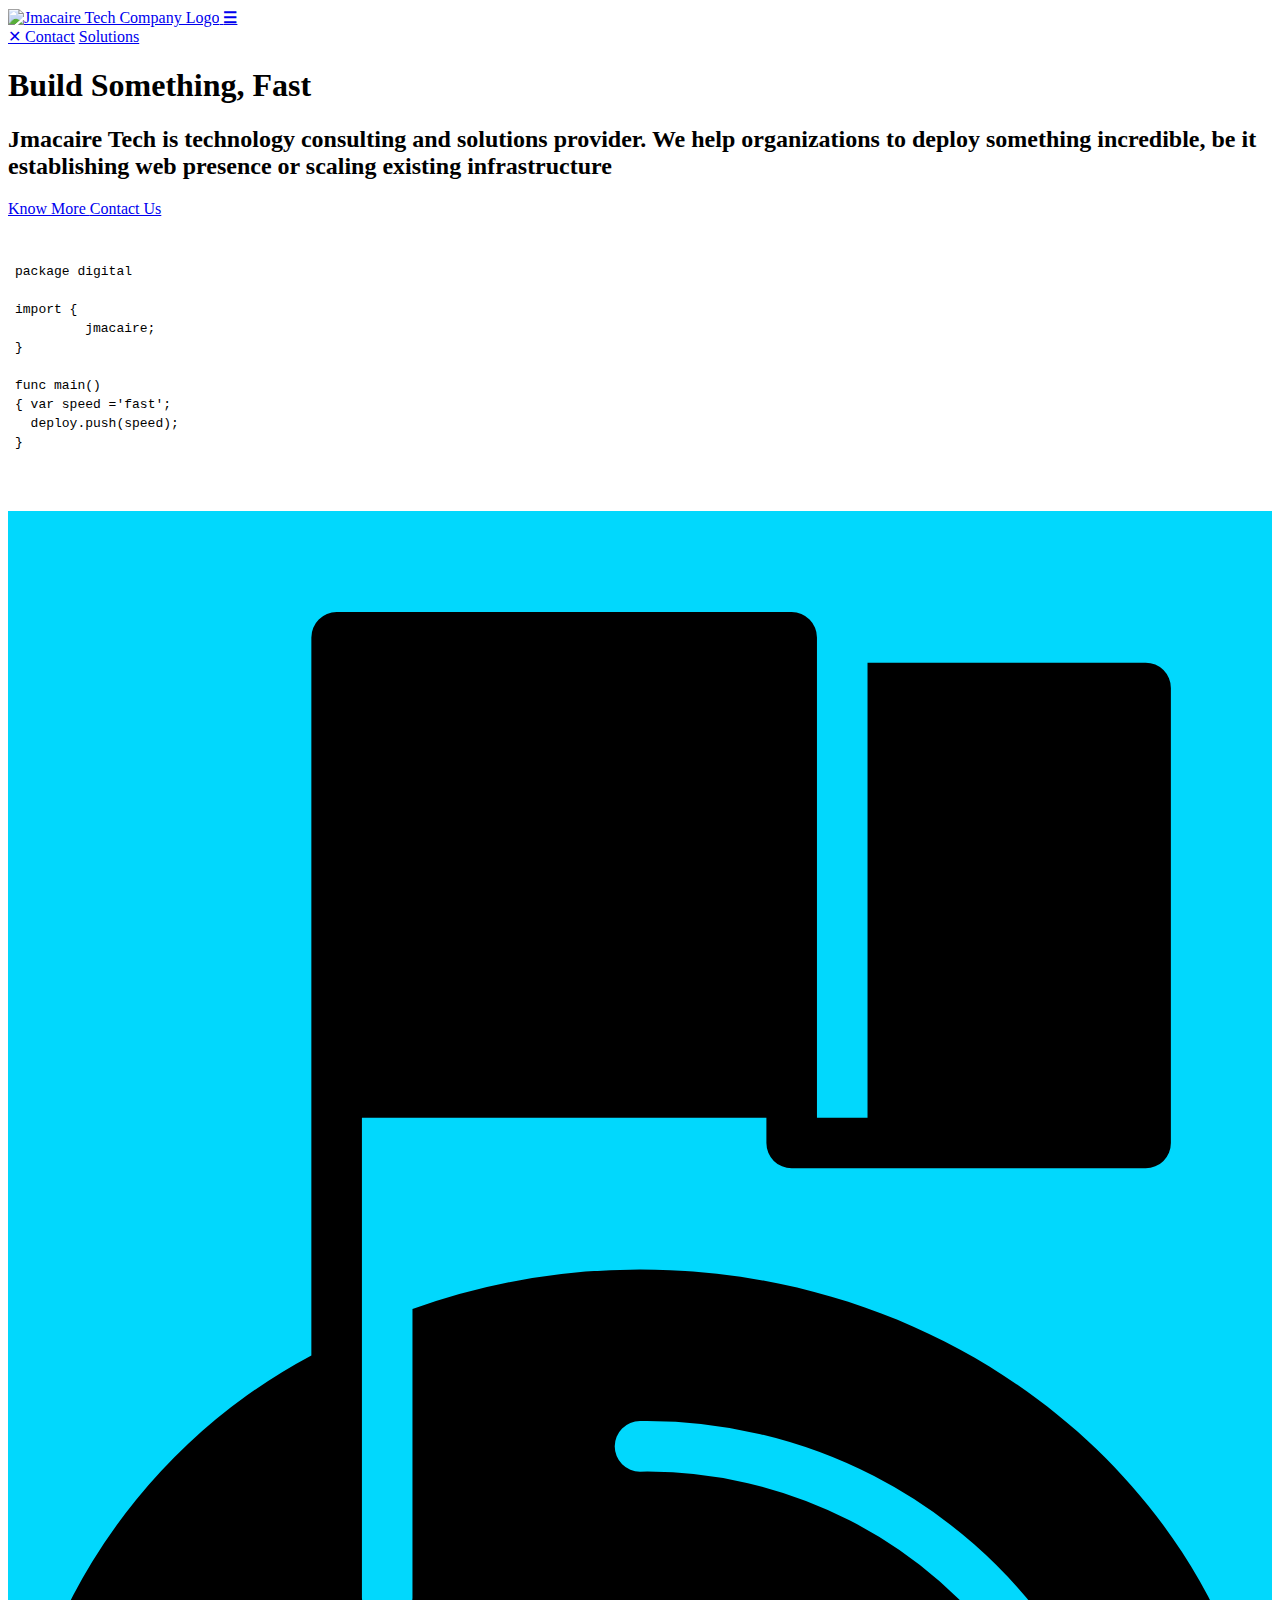
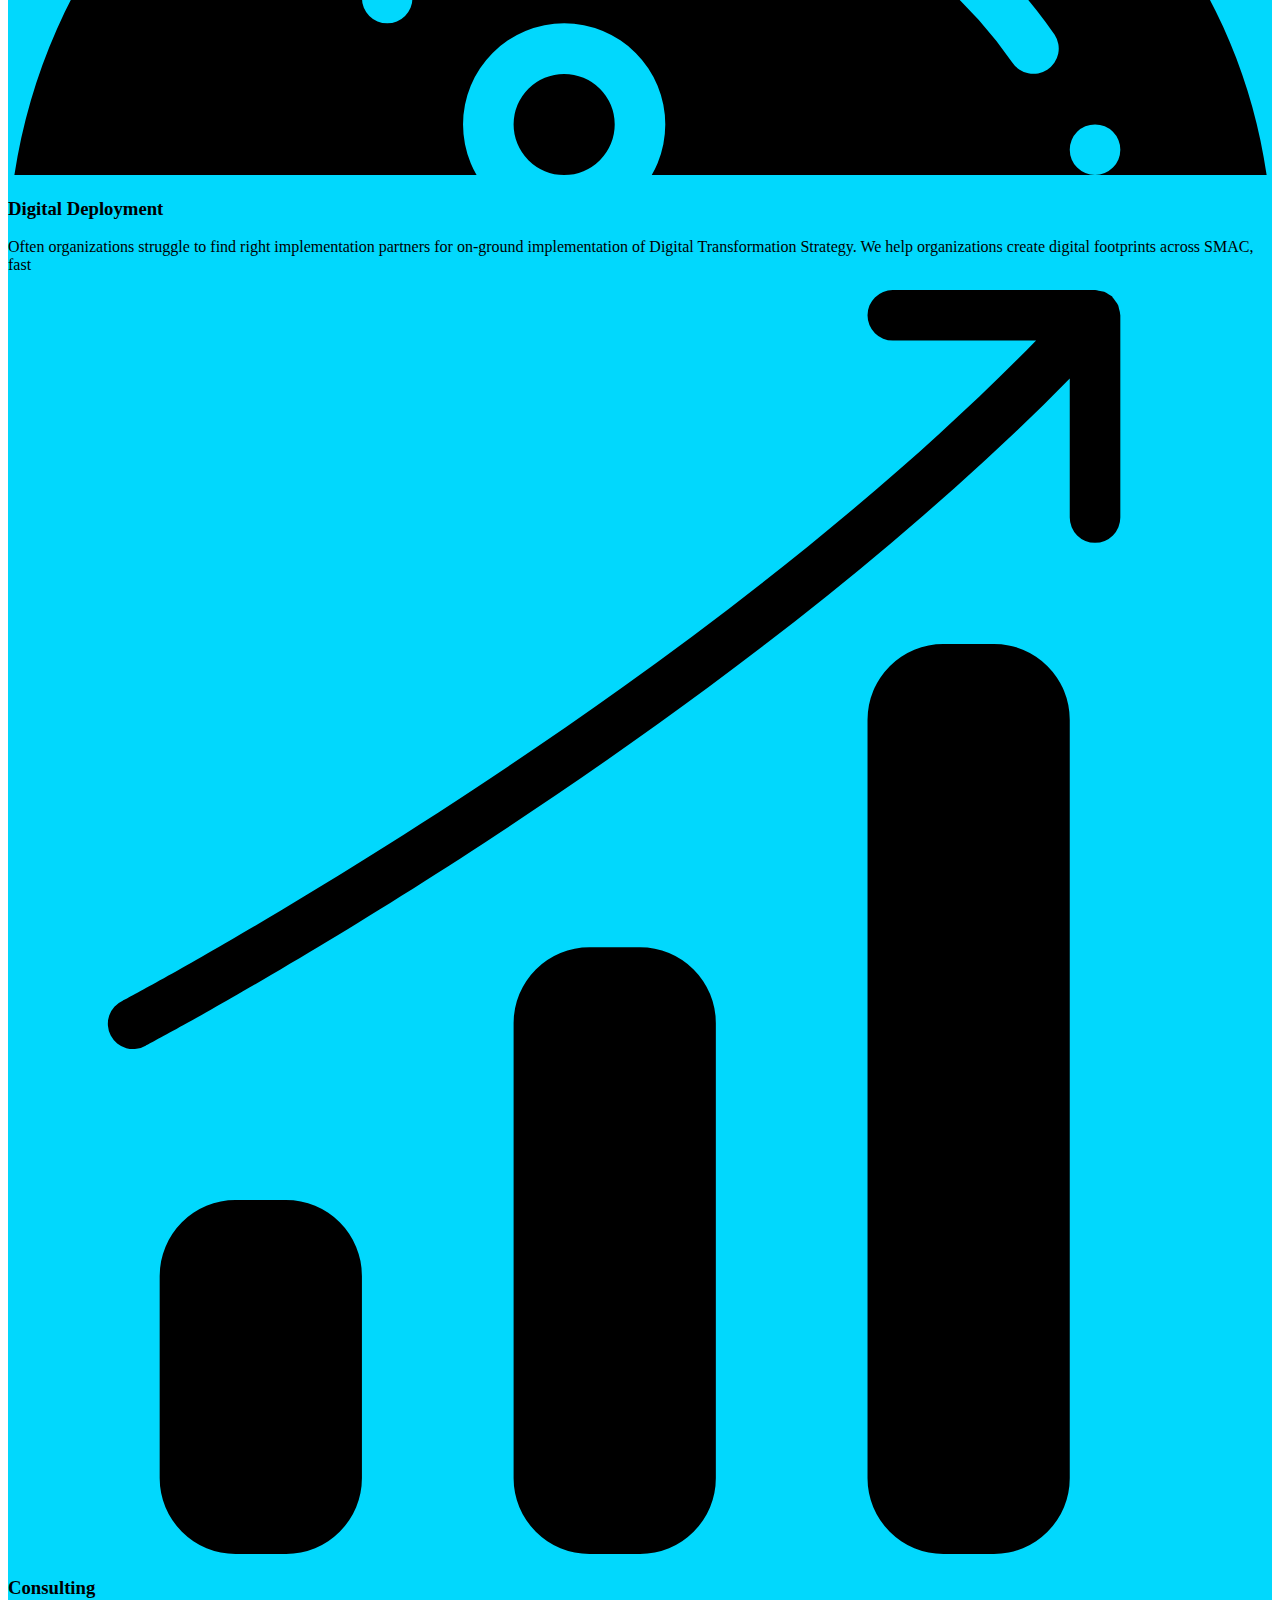
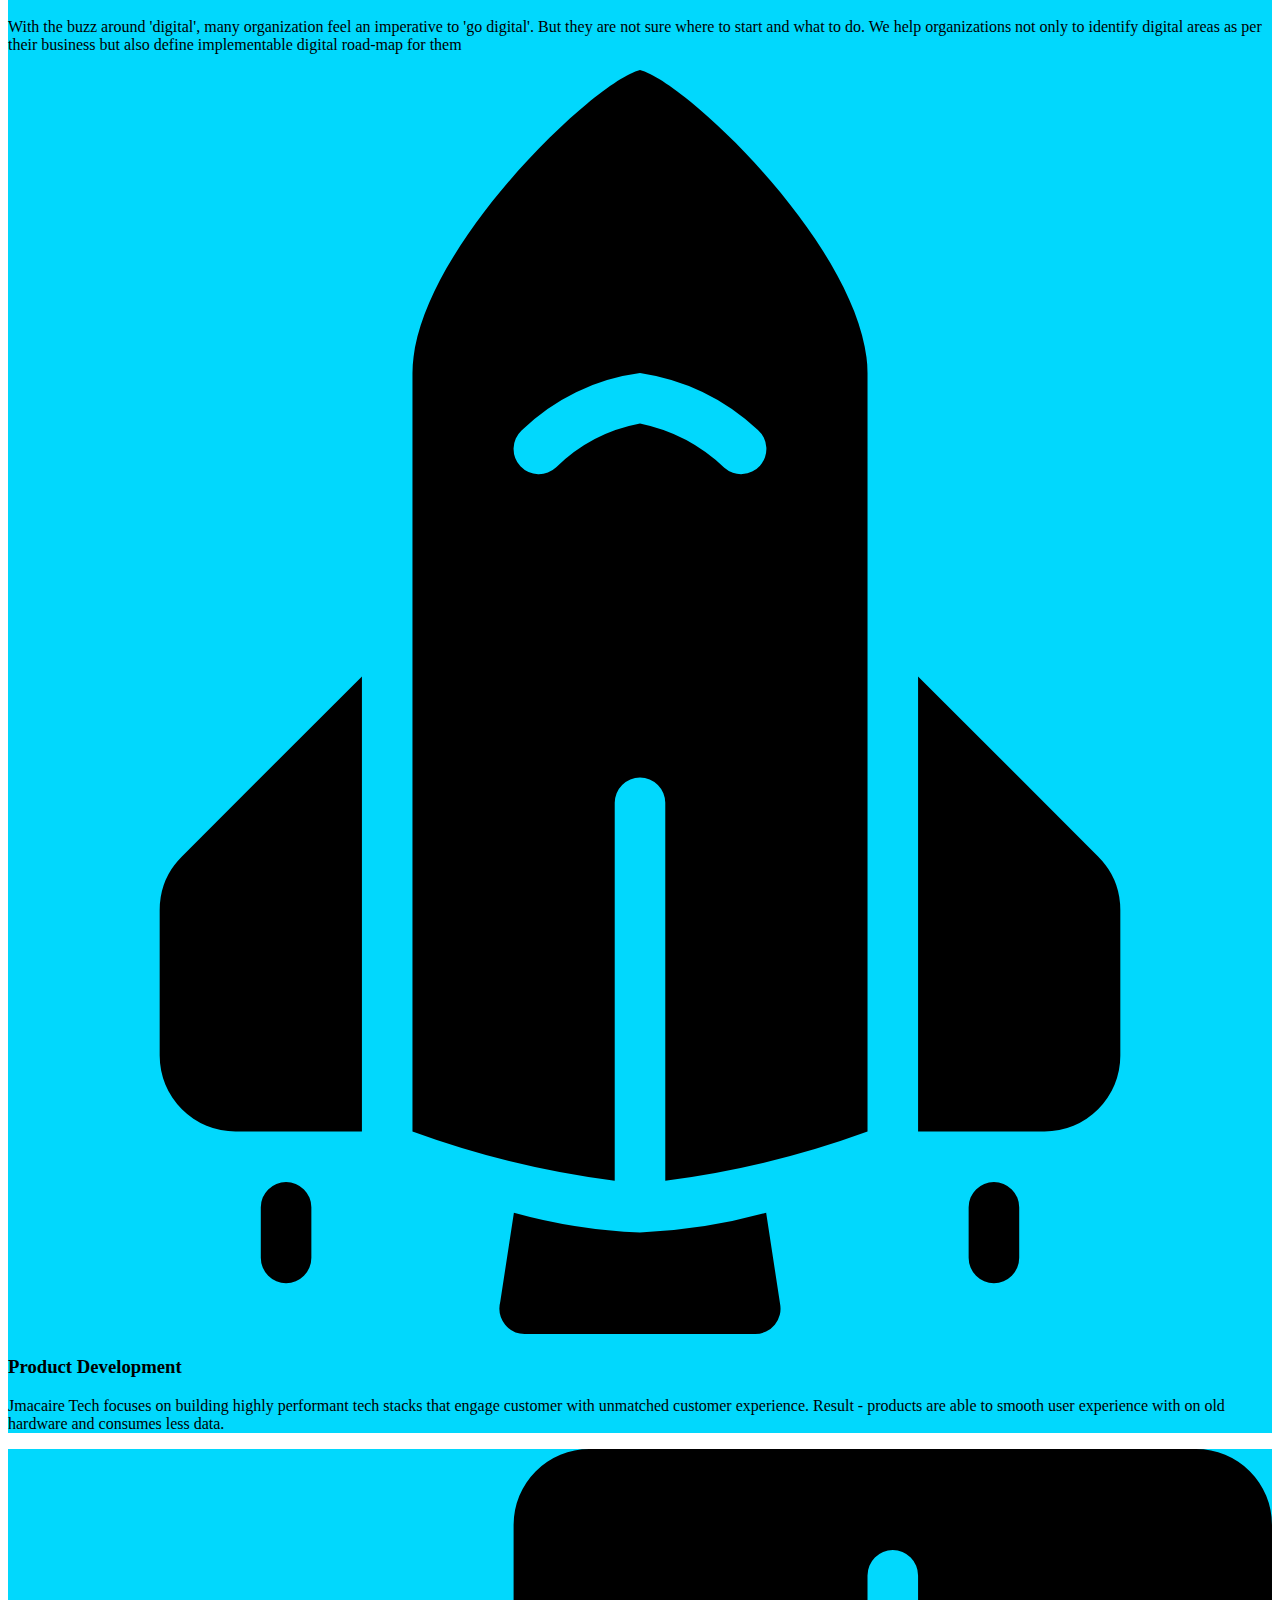
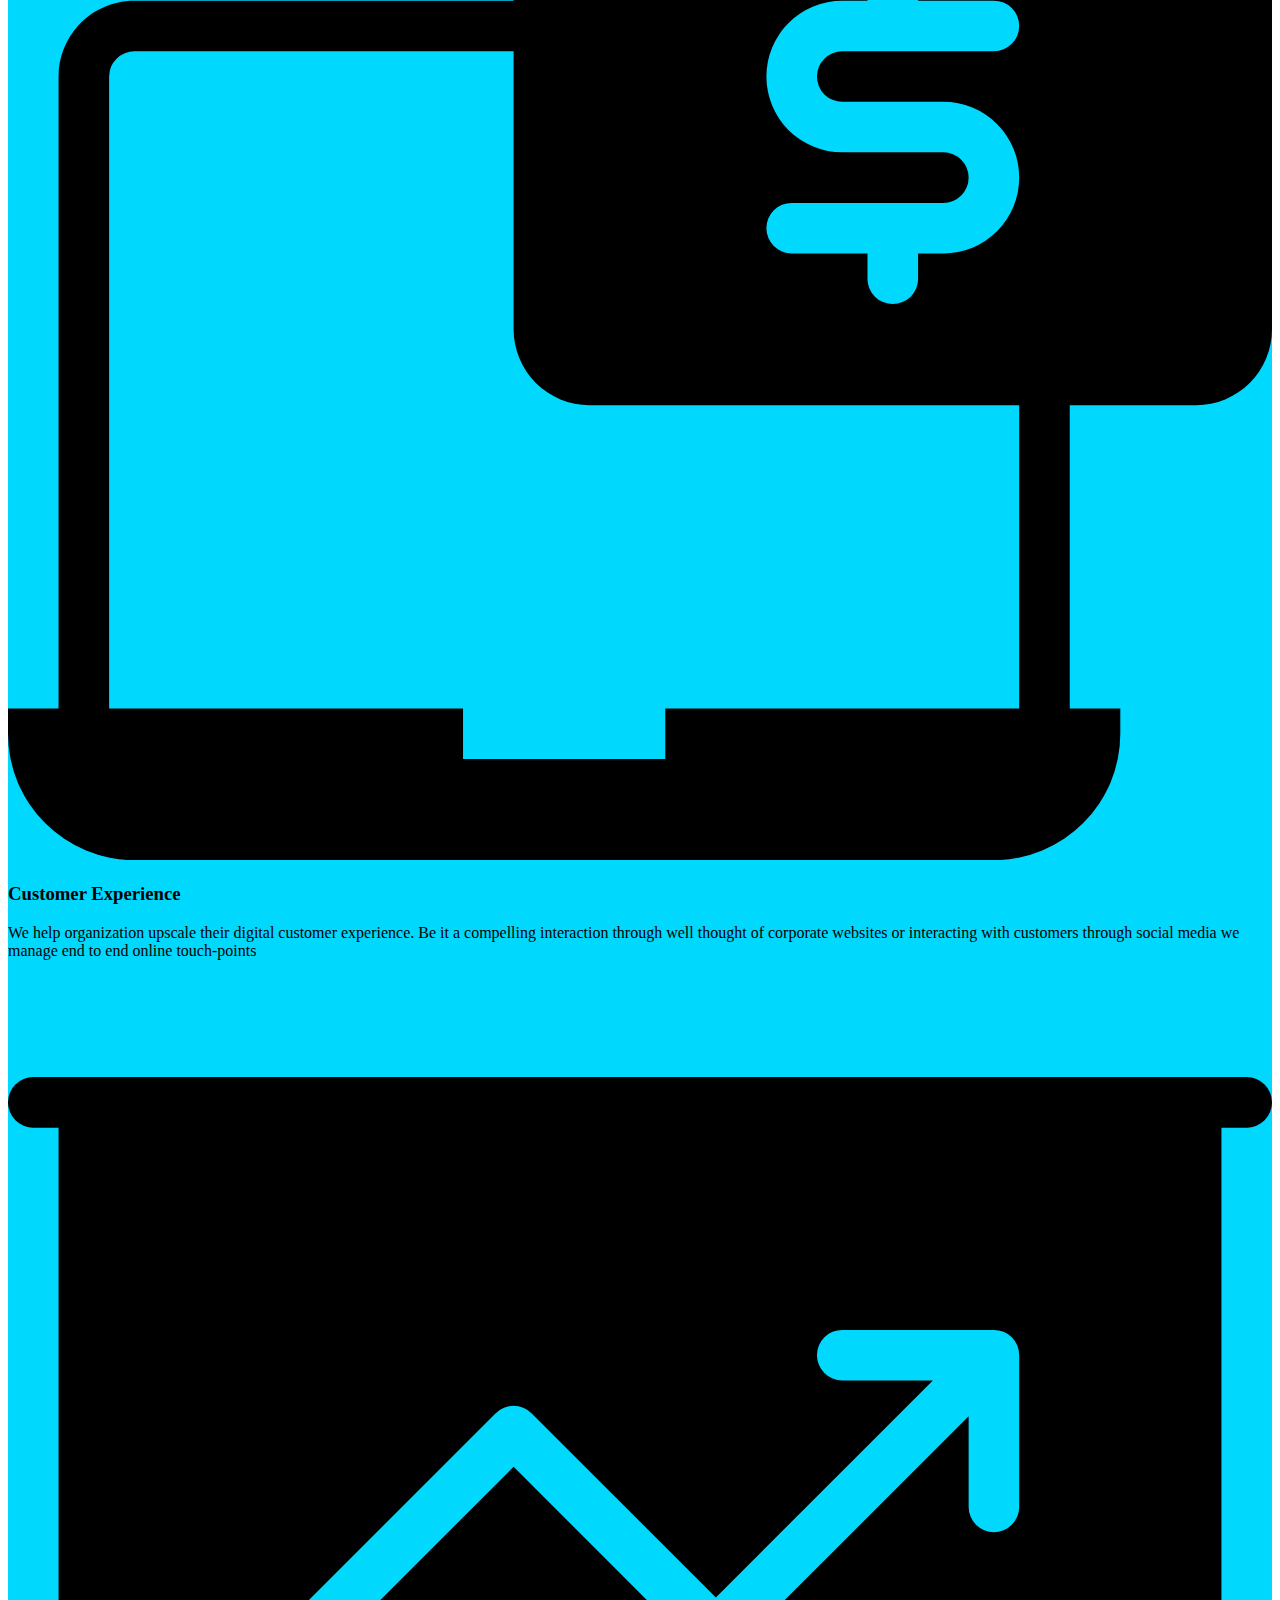
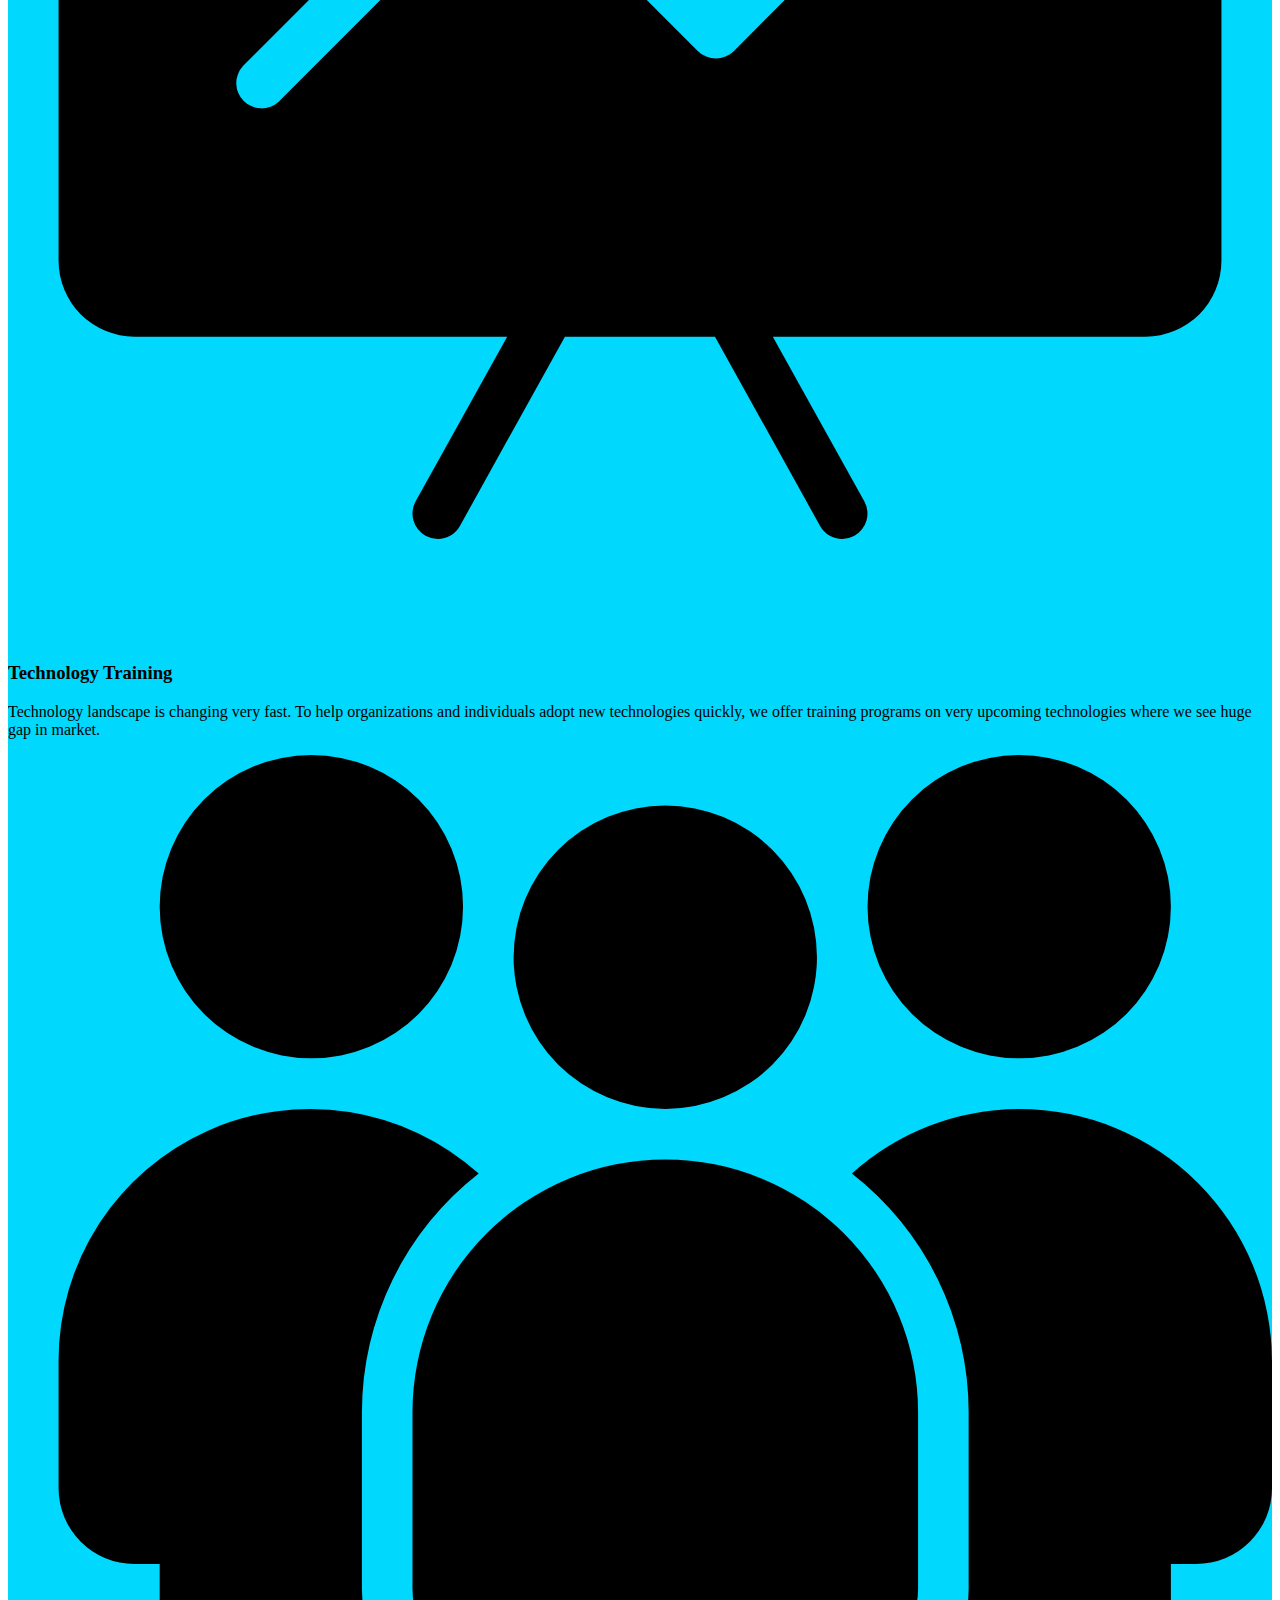
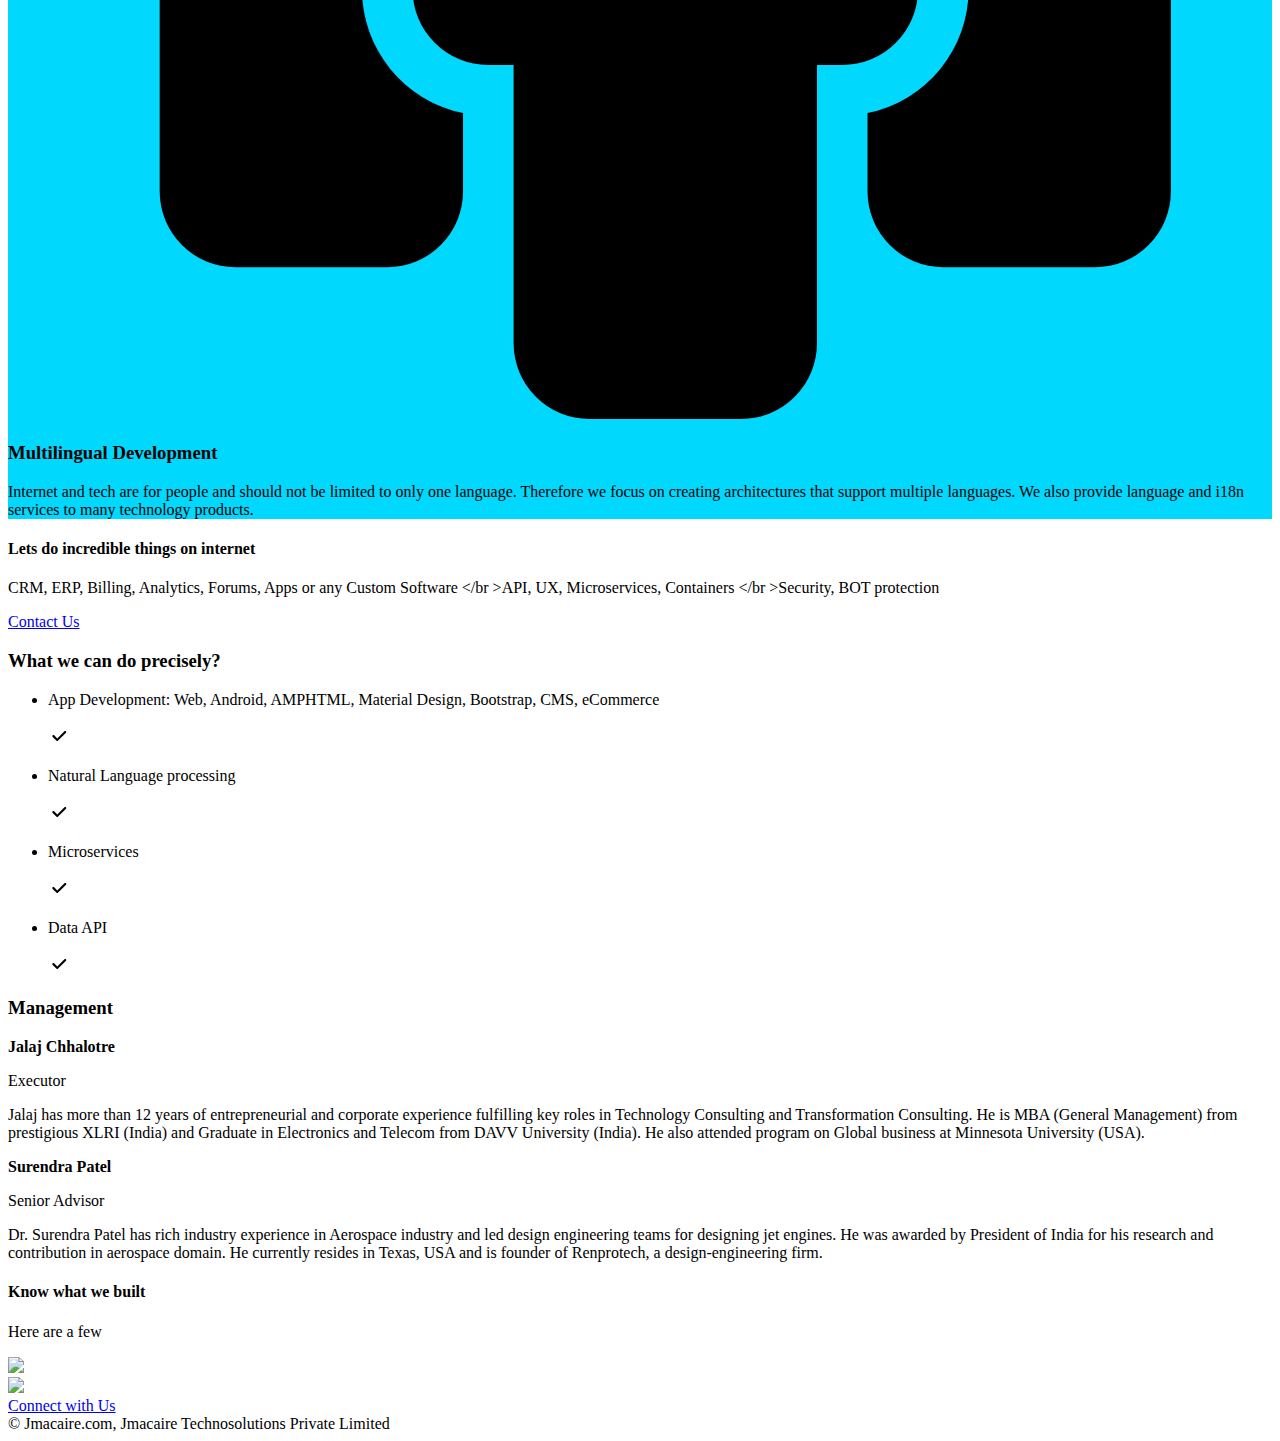
==== docs/index1.html @ 6c6c1d9e "v1" ====
<!DOCTYPE html>

<html lang="en">
    <head>
        <meta http-equiv="Content-Type" content="text/html; charset=UTF-8">
        <meta name="viewport" content="width=device-width,initial-scale=1,maximum-scale=1">
        <meta name="description" content="Jmacaire Tech - Digital Solutions Partner">
        <title>Jmacaire Tech - Digital Transformation Solutions Partner</title>
        <meta name="apple-mobile-web-app-capable" content="yes">
        <meta name="apple-mobile-web-app-status-bar-style" content="white">
        <meta name="mobile-web-app-capable" content="yes">
        <link rel="shortcut icon" href="/static/img/favicon.ico">
        <link rel="apple-touch-icon-precomposed" href="/static/img/180x180.png">
        <link rel="icon" href="/static/img/180x180.png">
        <link rel="image_src" type="image/png" href="/static/img/social.png">
        <meta property="og:title" content="Jmacaire Tech - Digital Transformation Solutions Partner">
        <meta property="og:url" content="https://jmacaire.com">
        <meta property="og:description" content="Jmacaire Tech - Digital Transformation Solutions Partner">
        <meta property="og:image" content="/static/img/social.png">
        <meta name="twitter:card" content="summary">
        <meta name="twitter:image" content="/static/img/twitter.png">
        <meta name="twitter:site" content="@jmacairetech">
        <meta name="twitter:title" content="JmacaireTech">
        <meta name="twitter:description" content="Jmacaire Tech - Digital Transformation Solutions Partner">
		
           
        <link rel="stylesheet" href="/static/css/lac.min.css">
        <style id="custom-color-1">
            .custom-color-1 {
                background-color: #01D8FD
            }

            .custom-color-72059419-72cc-18ec-3989-9a548dd4a76e .primary-color {
                color: #FFFFFF
            }

            .custom-color-72059419-72cc-18ec-3989-9a548dd4a76e .secondary-color {
                color: #000000
            }

            .custom-color-72059419-72cc-18ec-3989-9a548dd4a76e .accent-bg {
                background-color: #297AFB
            }

            .custom-color-72059419-72cc-18ec-3989-9a548dd4a76e .secondary-bg {
                background-color: #2898FB
            }

            .custom-color-72059419-72cc-18ec-3989-9a548dd4a76e .svg-fill {
                fill: #FFFFFF
            }
			code.hljs{margin-top:-30px;}
        </style>
    </head>
    <body>
		<div id="app">
			<div class="template-container">
				<div class="lightblue-accent background font-modern">
					<div class="bg">
						<div class="bg-image" style="background-image: url('/static/img/jmq-bg-sm.jpg');"></div>
						<!---->
					</div>
					<header class="header">
						<div class="container-lrg">
							<div class="flex col-12 spread">
								<a href="https://www.launchaco.com/" class="logo animate-hoverable logo">
									<img src="/static/img/jmacairelogo.png" alt="Jmacaire Tech Company Logo">
								</a>
								<a href="Jmacaire%20Tech#main-menu" id="menu" class="menu-toggle">
									<b class="nav-link mr0 secondary-color">☰</b>
								</a>
								<nav id="main-menu" role="navigation" class="main-menu">
									<a href="Jmacaire%20Tech#" id="main-menu-close" class="menu-close">
										<span class="bold">✕</span>
									</a>
									<a href="https://www.launchaco.com/Contact" class="nav-link secondary-color">Contact</a>
									<a href="http:/#feature-1" class="nav-link secondary-color">Solutions</a>
									<a href="Jmacaire%20Tech" class="nav-link secondary-color"></a>
								</nav>
							</div>
						</div>
					</header>
					<section class="section">
						<div class="container mb40">
							<div class="col-12 text-center">
								<h1 class="heading-lrg primary-color animate-hoverable">Build Something, Fast</h1>
								<h2 class="subheading secondary-color mt20 animate-hoverable">Jmacaire Tech is technology consulting and solutions provider.
	We help organizations to deploy something incredible, be it establishing web presence or scaling existing infrastructure</h2>
								<div class="mt40">
									<a href="http:/#" target="_blank" class="button mobile-text-center mt10 animate-hoverable mr10 mobile-text-center accent-bg primary-color">
										<span>Know More </span>
									</a>
									<a href="http:/#" target="_blank" class="button mobile-text-center mt10 animate-hoverable">
										<span>Contact Us </span>
									</a>
								</div>
							</div>
						</div>
						<div class="container mt75">
							<div class="col-12">
								<div class="codeblock">
									<pre>
										<code class="hljs">
											<table class="hljs-ln"><tbody><tr><td class="hljs-ln-numbers"><div class="hljs-ln-line hljs-ln-n" data-line-number="1"></div></td><td class="hljs-ln-code"><div class="hljs-ln-line"><span class="hljs-keyword">package</span> digital</div></td></tr><tr><td class="hljs-ln-numbers"><div class="hljs-ln-line hljs-ln-n" data-line-number="2"></div></td><td class="hljs-ln-code"><div class="hljs-ln-line"> </div></td></tr><tr><td class="hljs-ln-numbers"><div class="hljs-ln-line hljs-ln-n" data-line-number="3"></div></td><td class="hljs-ln-code"><div class="hljs-ln-line"><span class="hljs-keyword">import</span> { </div></td></tr><tr><td class="hljs-ln-numbers"><div class="hljs-ln-line hljs-ln-n" data-line-number="4"></div></td><td class="hljs-ln-code"><div class="hljs-ln-line">         jmacaire;</div></td></tr><tr><td class="hljs-ln-numbers"><div class="hljs-ln-line hljs-ln-n" data-line-number="5"></div></td><td class="hljs-ln-code"><div class="hljs-ln-line">}</div></td></tr><tr><td class="hljs-ln-numbers"><div class="hljs-ln-line hljs-ln-n" data-line-number="6"></div></td><td class="hljs-ln-code"><div class="hljs-ln-line"> </div></td></tr><tr><td class="hljs-ln-numbers"><div class="hljs-ln-line hljs-ln-n" data-line-number="7"></div></td><td class="hljs-ln-code"><div class="hljs-ln-line"><span class="hljs-function"><span class="hljs-keyword">func</span> <span class="hljs-title">main</span><span class="hljs-params">()</span></span></div></td></tr><tr><td class="hljs-ln-numbers"><div class="hljs-ln-line hljs-ln-n" data-line-number="8"></div></td><td class="hljs-ln-code"><div class="hljs-ln-line">{ <span class="hljs-keyword">var</span> speed =<span class="hljs-string">'fast'</span>;</div></td></tr><tr><td class="hljs-ln-numbers"><div class="hljs-ln-line hljs-ln-n" data-line-number="9"></div></td><td class="hljs-ln-code"><div class="hljs-ln-line">  deploy.push(speed);</div></td></tr><tr><td class="hljs-ln-numbers"><div class="hljs-ln-line hljs-ln-n" data-line-number="10"></div></td><td class="hljs-ln-code"><div class="hljs-ln-line">}</div></td></tr></tbody></table>
										</code>
									</pre>
								</div>
							</div>
						</div>
					</section>
				</div>
				<!---->
			</div>
			<div class="template-container">
				<section id="feature-1" class="section custom-color-1 font-modern" activepage="Landing" sitemeta="[object Object]">
					<div class="container-lrg flex">
						<div class="col-4">
							<i class="icon secondary-bg animate-hoverable">
								<svg class="svg-fill" xmlns="http://www.w3.org/2000/svg" viewBox="0 0 25 25">
									<path d="M12 24a1 1 0 1 1-1-1 1.001 1.001 0 0 1 1 1zm13 2.5v.5H0v-.5a11.326 11.326 0 0 1 6-9.798V2.5a.5.5 0 0 1 .5-.5h9a.5.5 0 0 1 .5.5V12h1V3h5.5a.5.5 0 0 1 .5.5v9a.5.5 0 0 1-.5.5h-7a.5.5 0 0 1-.5-.5V12H7v9.5a.5.5 0 0 0 1 0v-5.717A13.37 13.37 0 0 1 12.5 15C19.393 15 25 20.159 25 26.5zM13 24a2 2 0 1 0-2 2 2 2 0 0 0 2-2zm7.701-1.773A9.8 9.8 0 0 0 12.5 18a.5.5 0 0 0 0 1 8.79 8.79 0 0 1 7.363 3.773.5.5 0 0 0 .838-.547zM22 24.5a.5.5 0 1 0-.5.5.5.5 0 0 0 .5-.5z"></path>
								</svg>
							</i>
							<h3 class="bold primary-color animate-hoverable">Digital Deployment</h3>
							<p class="paragraph secondary-color animate-hoverable">Often organizations struggle to find right implementation partners for on-ground implementation of Digital Transformation Strategy. We help organizations create digital footprints across SMAC, fast </p>
						</div>
						<div class="col-4">
							<i class="icon secondary-bg animate-hoverable">
								<svg class="svg-fill" xmlns="http://www.w3.org/2000/svg" viewBox="0 0 25 25">
									<path d="M7 19.5v4A1.5 1.5 0 0 1 5.5 25h-1A1.5 1.5 0 0 1 3 23.5v-4A1.5 1.5 0 0 1 4.5 18h1A1.5 1.5 0 0 1 7 19.5zm5.5-6.5h-1a1.5 1.5 0 0 0-1.5 1.5v9a1.5 1.5 0 0 0 1.5 1.5h1a1.5 1.5 0 0 0 1.5-1.5v-9a1.5 1.5 0 0 0-1.5-1.5zm7-6h-1A1.5 1.5 0 0 0 17 8.5v15a1.5 1.5 0 0 0 1.5 1.5h1a1.5 1.5 0 0 0 1.5-1.5v-15A1.5 1.5 0 0 0 19.5 7zM21.998.49a.499.499 0 0 0-.024-.12.512.512 0 0 0-.017-.07.507.507 0 0 0-.049-.073.492.492 0 0 0-.063-.086L21.84.13a.485.485 0 0 0-.066-.04.473.473 0 0 0-.092-.055.478.478 0 0 0-.11-.022A.468.468 0 0 0 21.5 0h-4a.5.5 0 0 0 0 1h2.834C13.291 8.21 2.38 13.998 2.268 14.058a.5.5 0 1 0 .464.884C2.848 14.882 13.838 9.052 21 1.75V4.5a.5.5 0 0 0 1 0v-4z"></path>
								</svg>
							</i>
							<h3 class="bold primary-color animate-hoverable">Consulting</h3>
							<p class="paragraph secondary-color animate-hoverable">With the buzz around 'digital', many organization feel an imperative to 'go digital'. But they are not sure where to start and what to do. We help organizations not only to identify digital areas as per their business but also define implementable digital road-map for them</p>
						</div>
						<div class="col-4">
							<i class="icon secondary-bg animate-hoverable">
								<svg class="svg-fill" xmlns="http://www.w3.org/2000/svg" viewBox="0 0 25 25">
									<path d="M20 22.494v1a.5.5 0 0 1-1 0v-1a.5.5 0 1 1 1 0zm-14.5-.5a.5.5 0 0 0-.5.5v1a.5.5 0 0 0 1 0v-1a.5.5 0 0 0-.5-.5zm7 1a10.924 10.924 0 0 1-2.494-.391l-.27 1.76a.528.528 0 0 0 .097.454.498.498 0 0 0 .387.183h4.56a.5.5 0 0 0 .49-.598l-.275-1.8a10.928 10.928 0 0 1-2.495.392zm9.06-7.44L18 11.995v9h2.5a1.5 1.5 0 0 0 1.5-1.5v-2.879a1.5 1.5 0 0 0-.44-1.06zM17 5.995v15a18.472 18.472 0 0 1-4 .974v-7.474a.5.5 0 0 0-1 0v7.474a18.47 18.47 0 0 1-4-.974v-15C8 3.67 11.553.244 12.5 0c.947.244 4.5 3.67 4.5 5.994zm-2.168 1.127A4.374 4.374 0 0 0 12.5 5.994a4.113 4.113 0 0 0-2.343 1.136.5.5 0 0 0 .686.729 3.213 3.213 0 0 1 1.657-.865 3.417 3.417 0 0 1 1.668.874.5.5 0 0 0 .664-.748zM3 16.614v2.88a1.5 1.5 0 0 0 1.5 1.5H7v-9l-3.56 3.56a1.5 1.5 0 0 0-.44 1.06z"></path>
								</svg>
							</i>
							<h3 class="bold primary-color animate-hoverable">Product Development</h3>
							<p class="paragraph secondary-color animate-hoverable">Jmacaire Tech focuses on building highly performant tech stacks that engage customer with unmatched customer experience. Result - products are able to smooth user experience with on old hardware and consumes less data.</p>
						</div>
					</div>
					<!---->
				</section>
				<!---->
			</div>
			<div class="template-container">
				<section id="feature-2" class="section custom-color-1 font-modern" activepage="Landing" sitemeta="[object Object]">
					<div class="container-lrg flex">
						<div class="col-4">
							<i class="icon secondary-bg animate-hoverable">
								<svg class="svg-fill" viewBox="0 0 25 20" xmlns="http://www.w3.org/2000/svg">
									<path d="M23.5 0h-12A1.5 1.5 0 0 0 10 1.5V3H2.5C1.672 3 1 3.672 1 4.5V17H0v.5A2.503 2.503 0 0 0 2.5 20h17a2.503 2.503 0 0 0 2.5-2.5V17h-1v-6h2.5A1.5 1.5 0 0 0 25 9.5v-8A1.5 1.5 0 0 0 23.5 0zM20 17h-7v1H9v-1H2V4.5a.5.5 0 0 1 .5-.5H10v5.5a1.5 1.5 0 0 0 1.5 1.5H20v6zM16.5 5h2a1.5 1.5 0 0 1 0 3H18v.5a.5.5 0 1 1-1 0V8h-1.5a.5.5 0 1 1 0-1h3a.5.5 0 1 0 0-1h-2a1.5 1.5 0 0 1 0-3h.5v-.5a.5.5 0 1 1 1 0V3h1.5a.5.5 0 1 1 0 1h-3a.5.5 0 1 0 0 1z"></path>
								</svg>
							</i>
							<h3 class="bold primary-color animate-hoverable">Customer Experience</h3>
							<p class="paragraph secondary-color animate-hoverable">We help organization upscale their digital customer experience. Be it a compelling interaction through well thought of corporate websites or interacting with customers through social media we manage end to end online touch-points</p>
						</div>
						<div class="col-4">
							<i class="icon secondary-bg animate-hoverable">
								<svg class="svg-fill" xmlns="http://www.w3.org/2000/svg" viewBox="0 0 25 25">
									<path d="M24.5 2H.5a.5.5 0 0 0 0 1H1v14.5A1.502 1.502 0 0 0 2.5 19h7.373l-1.81 3.257a.5.5 0 0 0 .194.68A.494.494 0 0 0 8.5 23a.5.5 0 0 0 .438-.257L11.015 19h2.968l2.079 3.743A.5.5 0 0 0 16.5 23a.494.494 0 0 0 .242-.063.5.5 0 0 0 .194-.68L15.127 19H22.5a1.502 1.502 0 0 0 1.5-1.5V3h.5a.5.5 0 0 0 0-1zM20 10.5a.5.5 0 0 1-1 0V8.707l-4.646 4.646a.5.5 0 0 1-.707 0L10 9.707l-4.646 4.646a.5.5 0 0 1-.707-.706l5-5a.5.5 0 0 1 .706 0L14 12.293 18.293 8H16.5a.5.5 0 0 1 0-1h3a.5.5 0 0 1 .5.5z"></path>
								</svg>
							</i>
							<h3 class="bold primary-color animate-hoverable">Technology Training </h3>
							<p class="paragraph secondary-color animate-hoverable">Technology landscape is changing very fast. To help organizations and individuals adopt new technologies quickly, we offer training programs on very upcoming technologies where we see huge gap in market. </p>
						</div>
						<div class="col-4">
							<i class="icon secondary-bg animate-hoverable">
								<svg class="svg-fill" xmlns="http://www.w3.org/2000/svg" viewBox="0 0 25 25">
									<path d="M10 4a3 3 0 1 1 3 3 3 3 0 0 1-3-3zm10 2a3 3 0 1 0-3-3 3 3 0 0 0 3 3zM6 6a3 3 0 1 0-3-3 3 3 0 0 0 3 3zm1 10.5V13a5.987 5.987 0 0 1 2.31-4.721A4.979 4.979 0 0 0 1 12v2.5A1.5 1.5 0 0 0 2.5 16H3v4.5A1.5 1.5 0 0 0 4.5 22h3A1.5 1.5 0 0 0 9 20.5v-1.55a2.505 2.505 0 0 1-2-2.45zM20 7a4.96 4.96 0 0 0-3.31 1.279A5.987 5.987 0 0 1 19 13v3.5a2.505 2.505 0 0 1-2 2.45v1.55a1.5 1.5 0 0 0 1.5 1.5h3a1.5 1.5 0 0 0 1.5-1.5V16h.5a1.5 1.5 0 0 0 1.5-1.5V12a5 5 0 0 0-5-5zm-2 9.5V13a5 5 0 1 0-10 0v3.5A1.5 1.5 0 0 0 9.5 18h.5v5.5a1.5 1.5 0 0 0 1.5 1.5h3a1.5 1.5 0 0 0 1.5-1.5V18h.5a1.5 1.5 0 0 0 1.5-1.5z"></path>
								</svg>
							</i>
							<h3 class="bold primary-color animate-hoverable">Multilingual Development</h3>
							<p class="paragraph secondary-color animate-hoverable">Internet and tech are for people and should not be limited to only one language. Therefore we focus on creating architectures that support multiple languages. We also provide language and i18n services to many technology products.</p>
						</div>
					</div>
					<!---->
				</section>
				<!---->
			</div>
			<div class="template-container">
				<section id="cta-3" class="section lightblue-accent font-modern" activepage="Landing" sitemeta="[object Object]">
					<!---->
					<div class="container text-center">
						<div class="col-12">
							<h4 class="heading primary-color animate-hoverable">Lets do incredible things on internet</h4>
							<p class="paragraph mt20 secondary-color animate-hoverable">CRM, ERP, Billing, Analytics, Forums, Apps or any Custom Software &lt;/br &gt;API, UX, Microservices, Containers &lt;/br &gt;Security, BOT protection</p>
							<div class="mt40">
								<a href="http:/#" target="_blank" class="button mobile-text-center mt10 animate-hoverable mobile-text-center accent-bg primary-color">
									<span>Contact Us </span>
								</a>
							</div>
						</div>
					</div>
				</section>
				<!---->
			</div>
			<div class="template-container">
				<section id="checklist-4" class="section lightblue-white font-modern" activepage="Landing" sitemeta="[object Object]">
					<div class="container text-center mb75">
						<div class="col-12">
							<h3 class="heading primary-color animate-hoverable">What we can do precisely?</h3>
							<!---->
						</div>
					</div>
					<div class="container flex">
						<ul class="checklist col-12">
							<li class="checklist-item flex center-horizontal spread pad20 animate-hoverable">
								<p class="bold primary-color mr20">App Development: Web, Android, AMPHTML, Material Design, Bootstrap, CMS, eCommerce</p>
								<svg width="22px" height="22px" viewBox="0 0 22 22" version="1.1" xmlns="http://www.w3.org/2000/svg" xmlns:xlink="http://www.w3.org/1999/xlink" class="noshrink svg-fill">
									<g transform="translate(4.000000, 5.000000)">
										<path d="M5.24961475,8.39956394 L2.16512063,5.35475362 C1.74038521,4.93548271 1.05017933,4.9352057 0.624646383,5.35526395 C0.199019838,5.77541456 0.198881924,6.45614266 0.624129379,6.8759191 L4.35212111,10.555948 C4.38658274,10.6034965 4.42544251,10.6488955 4.46870038,10.6915969 C4.70907746,10.9288814 5.03375662,11.0320952 5.3475228,11.0013023 C5.59592563,10.9812599 5.83876209,10.8774981 6.02880771,10.6898975 C6.06831079,10.6509027 6.10414872,10.6096632 6.13632157,10.5665961 L13.9850992,2.81879759 C14.4107939,2.39857976 14.410861,1.71746456 13.985328,1.29740632 C13.5597015,0.8772557 12.8697673,0.877449143 12.444108,1.29763217 L5.24961475,8.39956394 Z"></path>
									</g>
								</svg>
							</li>
							<li class="checklist-item flex center-horizontal spread pad20 animate-hoverable">
								<p class="bold primary-color mr20">Natural Language processing</p>
								<svg width="22px" height="22px" viewBox="0 0 22 22" version="1.1" xmlns="http://www.w3.org/2000/svg" xmlns:xlink="http://www.w3.org/1999/xlink" class="noshrink svg-fill">
									<g transform="translate(4.000000, 5.000000)">
										<path d="M5.24961475,8.39956394 L2.16512063,5.35475362 C1.74038521,4.93548271 1.05017933,4.9352057 0.624646383,5.35526395 C0.199019838,5.77541456 0.198881924,6.45614266 0.624129379,6.8759191 L4.35212111,10.555948 C4.38658274,10.6034965 4.42544251,10.6488955 4.46870038,10.6915969 C4.70907746,10.9288814 5.03375662,11.0320952 5.3475228,11.0013023 C5.59592563,10.9812599 5.83876209,10.8774981 6.02880771,10.6898975 C6.06831079,10.6509027 6.10414872,10.6096632 6.13632157,10.5665961 L13.9850992,2.81879759 C14.4107939,2.39857976 14.410861,1.71746456 13.985328,1.29740632 C13.5597015,0.8772557 12.8697673,0.877449143 12.444108,1.29763217 L5.24961475,8.39956394 Z"></path>
									</g>
								</svg>
							</li>
							<li class="checklist-item flex center-horizontal spread pad20 animate-hoverable">
								<p class="bold primary-color mr20">Microservices</p>
								<svg width="22px" height="22px" viewBox="0 0 22 22" version="1.1" xmlns="http://www.w3.org/2000/svg" xmlns:xlink="http://www.w3.org/1999/xlink" class="noshrink svg-fill">
									<g transform="translate(4.000000, 5.000000)">
										<path d="M5.24961475,8.39956394 L2.16512063,5.35475362 C1.74038521,4.93548271 1.05017933,4.9352057 0.624646383,5.35526395 C0.199019838,5.77541456 0.198881924,6.45614266 0.624129379,6.8759191 L4.35212111,10.555948 C4.38658274,10.6034965 4.42544251,10.6488955 4.46870038,10.6915969 C4.70907746,10.9288814 5.03375662,11.0320952 5.3475228,11.0013023 C5.59592563,10.9812599 5.83876209,10.8774981 6.02880771,10.6898975 C6.06831079,10.6509027 6.10414872,10.6096632 6.13632157,10.5665961 L13.9850992,2.81879759 C14.4107939,2.39857976 14.410861,1.71746456 13.985328,1.29740632 C13.5597015,0.8772557 12.8697673,0.877449143 12.444108,1.29763217 L5.24961475,8.39956394 Z"></path>
									</g>
								</svg>
							</li>
							<li class="checklist-item flex center-horizontal spread pad20 animate-hoverable">
								<p class="bold primary-color mr20">Data API</p>
								<svg width="22px" height="22px" viewBox="0 0 22 22" version="1.1" xmlns="http://www.w3.org/2000/svg" xmlns:xlink="http://www.w3.org/1999/xlink" class="noshrink svg-fill">
									<g transform="translate(4.000000, 5.000000)">
										<path d="M5.24961475,8.39956394 L2.16512063,5.35475362 C1.74038521,4.93548271 1.05017933,4.9352057 0.624646383,5.35526395 C0.199019838,5.77541456 0.198881924,6.45614266 0.624129379,6.8759191 L4.35212111,10.555948 C4.38658274,10.6034965 4.42544251,10.6488955 4.46870038,10.6915969 C4.70907746,10.9288814 5.03375662,11.0320952 5.3475228,11.0013023 C5.59592563,10.9812599 5.83876209,10.8774981 6.02880771,10.6898975 C6.06831079,10.6509027 6.10414872,10.6096632 6.13632157,10.5665961 L13.9850992,2.81879759 C14.4107939,2.39857976 14.410861,1.71746456 13.985328,1.29740632 C13.5597015,0.8772557 12.8697673,0.877449143 12.444108,1.29763217 L5.24961475,8.39956394 Z"></path>
									</g>
								</svg>
							</li>
						</ul>
					</div>
					<!---->
				</section>
				<!---->
			</div>
			<div class="template-container">
				<section id="team-5" class="section lightblue-gradient font-modern" activepage="Landing" sitemeta="[object Object]">
					<div class="container text-center mb35">
						<h3 class="heading primary-color animate-hoverable">Management</h3>
						<!---->
					</div>
					<div class="container-lrg flex wrap text-center">
						<div class="col-6 flex mt40 animate-hoverable">
							<div class="team-card flex flex-column center-vertical center-horizontal w100">
								<div class="user-image mb20" style="background-image: url(&quot;https://cdn.launchaco.com/images/82005b13-f5c6-4006-9a7f-5c152e6ba351.png&quot;);"></div>
								<div>
									<b class="bold primary-color">Jalaj Chhalotre</b>
									<p class="paragraph primary-color mt10">Executor</p>
									<p class="paragraph secondary-color mt20">Jalaj has more than 12 years of entrepreneurial and corporate experience fulfilling key roles in Technology Consulting and Transformation Consulting. He is MBA (General Management) from prestigious XLRI (India) and Graduate in Electronics and Telecom from DAVV University (India). He also attended program on Global business at Minnesota University (USA).</p>
								</div>
								<div class="mt30">
									<a href="https://twitter.com/_JALAJ" target="_blank" class="socialicons accent-bg twitter"></a>
									<a href="https://linkedin.com/in/jalajc" target="_blank" class="socialicons accent-bg linkedin"></a>
								</div>
							</div>
						</div>
						<div class="col-6 flex mt40 animate-hoverable">
							<div class="team-card flex flex-column center-vertical center-horizontal w100">
								<div class="user-image mb20" style="background-image: url(&quot;https://cdn.launchaco.com/images/1e6c3848-d4e7-49d6-9aad-6744b343ad55.png&quot;);"></div>
								<div>
									<b class="bold primary-color">Surendra Patel</b>
									<p class="paragraph primary-color mt10">Senior Advisor</p>
									<p class="paragraph secondary-color mt20">Dr. Surendra Patel has rich industry experience in Aerospace industry and led design engineering teams for designing jet engines. He was awarded by President of India for his research and contribution in aerospace domain. He currently resides in Texas, USA and is founder of Renprotech, a design-engineering firm.</p>
								</div>
								<!---->
							</div>
						</div>
					</div>
				</section>
				<!---->
			</div>
			<div class="template-container">
				<section id="featuredin-6" class="section lightblue-gradient font-modern" activepage="Landing" sitemeta="[object Object]">
					<div class="container text-center mb50">
						<div class="col-12">
							<h4 class="heading primary-color animate-hoverable">Know what we built</h4>
							<p class="subheading secondary-color mt20 animate-hoverable">Here are a few</p>
						</div>
					</div>
					<div class="container-lrg">
						<div class="flex center-horizontal wrap center-vertical">
							<div class="col-3 mobile-col-6 mt20">
								<a href="forum.ezpaisa.com" target="_blank">
									<img src="/static/img/forum-ezpaisa-logo.png" class="press-logo animate-hoverable">
								</a>
							</div>
							<div class="col-3 mobile-col-6 mt20">
								<a href="suraurgeet.com" target="_blank">
									<img src="/static/img/sng-
									logo.png" class="press-logo animate-hoverable">
								</a>
							</div>
						</div>
					</div>
				</section>
				<!---->
			</div>
			<div class="template-container">
				<footer id="footer-7" class="section text-center turquoise-accent font-modern" activepage="Landing" sitemeta="[object Object]">
					<div class="container col-12">
						<nav class="mb50">
							<a target="_blank" href="Jmacaire%20Tech" class="nav-link secondary-color">Connect with Us</a>
						</nav>
						<div>
							<!---->
							<a href="https://facebook.com/jmacairetech" target="_blank" class="socialicons accent-bg facebook"></a>
							<a href="mailto:jmacaire@jmacaire.com" class="socialicons accent-bg email"></a>
							<a href="https://linkedin.com/company/jmacaire-tech" target="_blank" class="socialicons accent-bg linkedin"></a>
						</div>
						<div class="mt50">
							<span class="span secondary-color">©</span>
							<span class="span secondary-color">Jmacaire.com, Jmacaire Technosolutions Private Limited</span>
						</div>
					</div>
				</footer>
				<!---->
			</div>
        </div>
    </body>
</html>
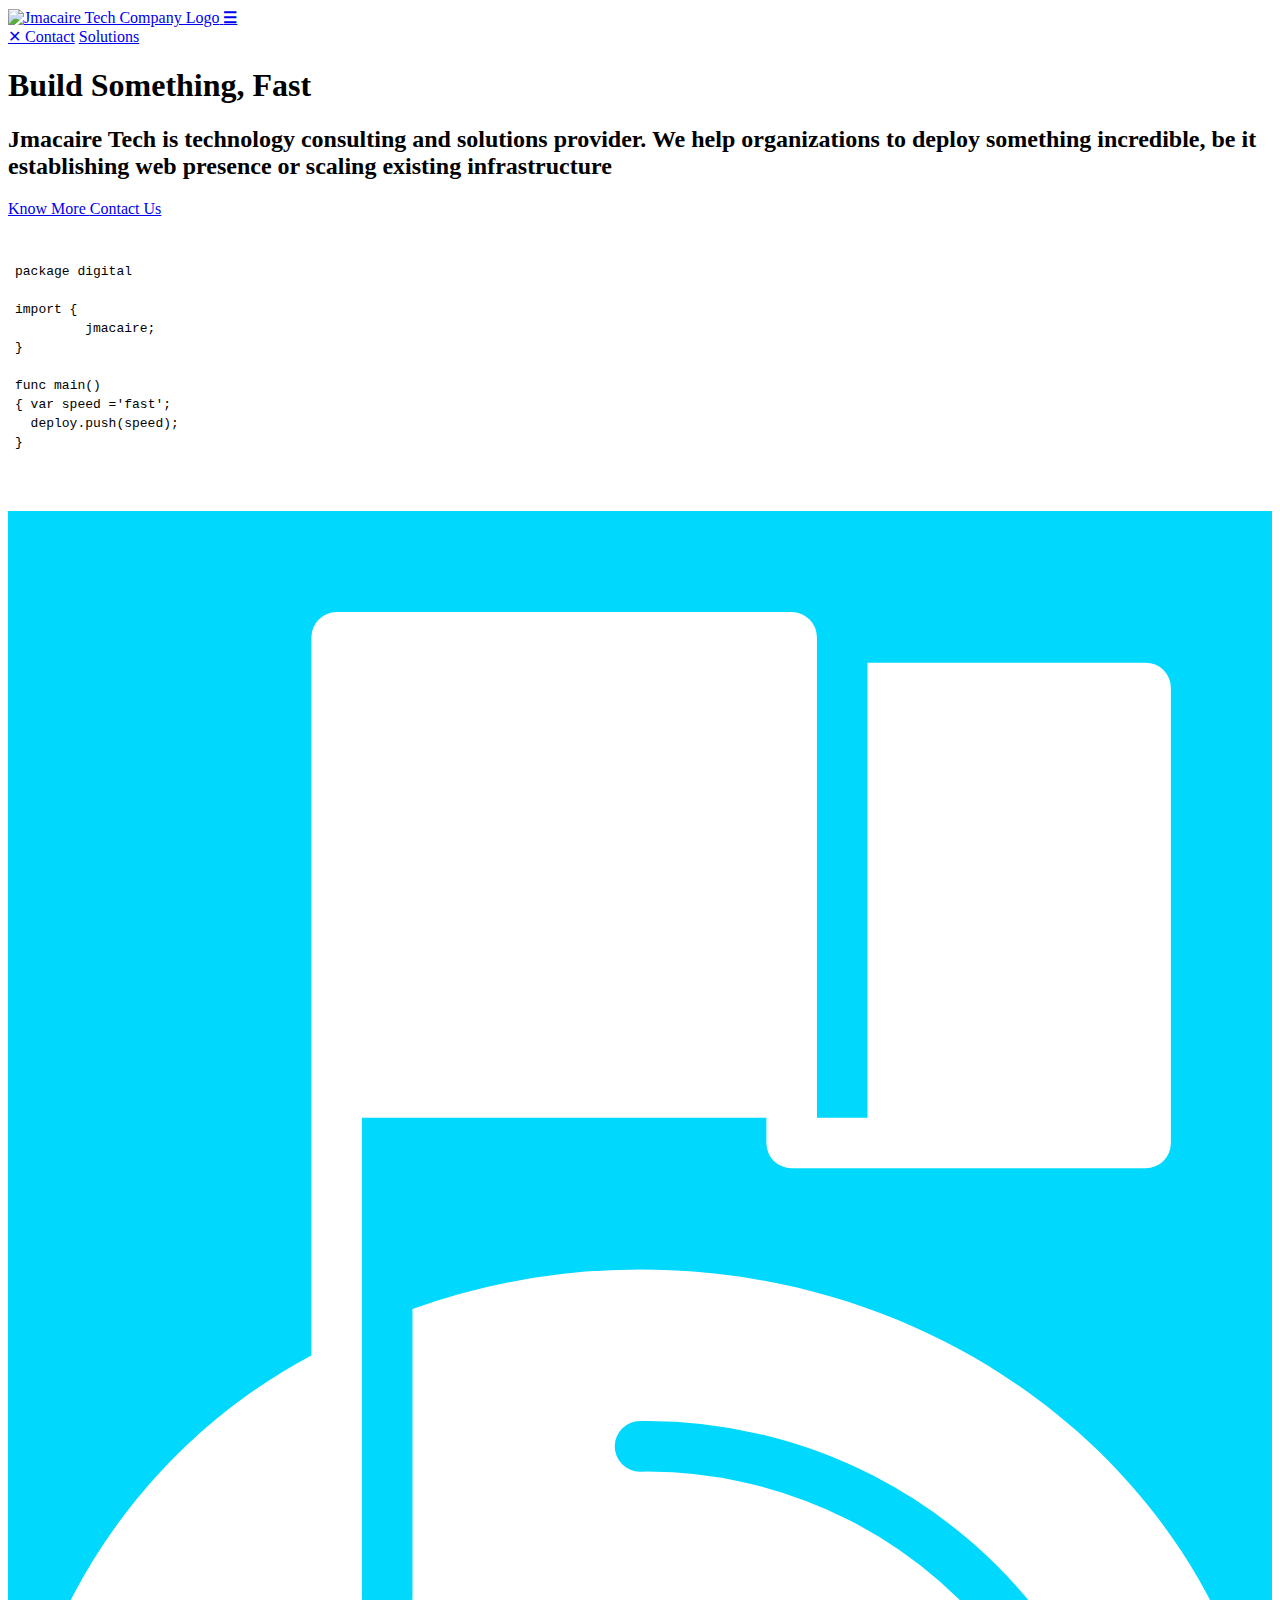
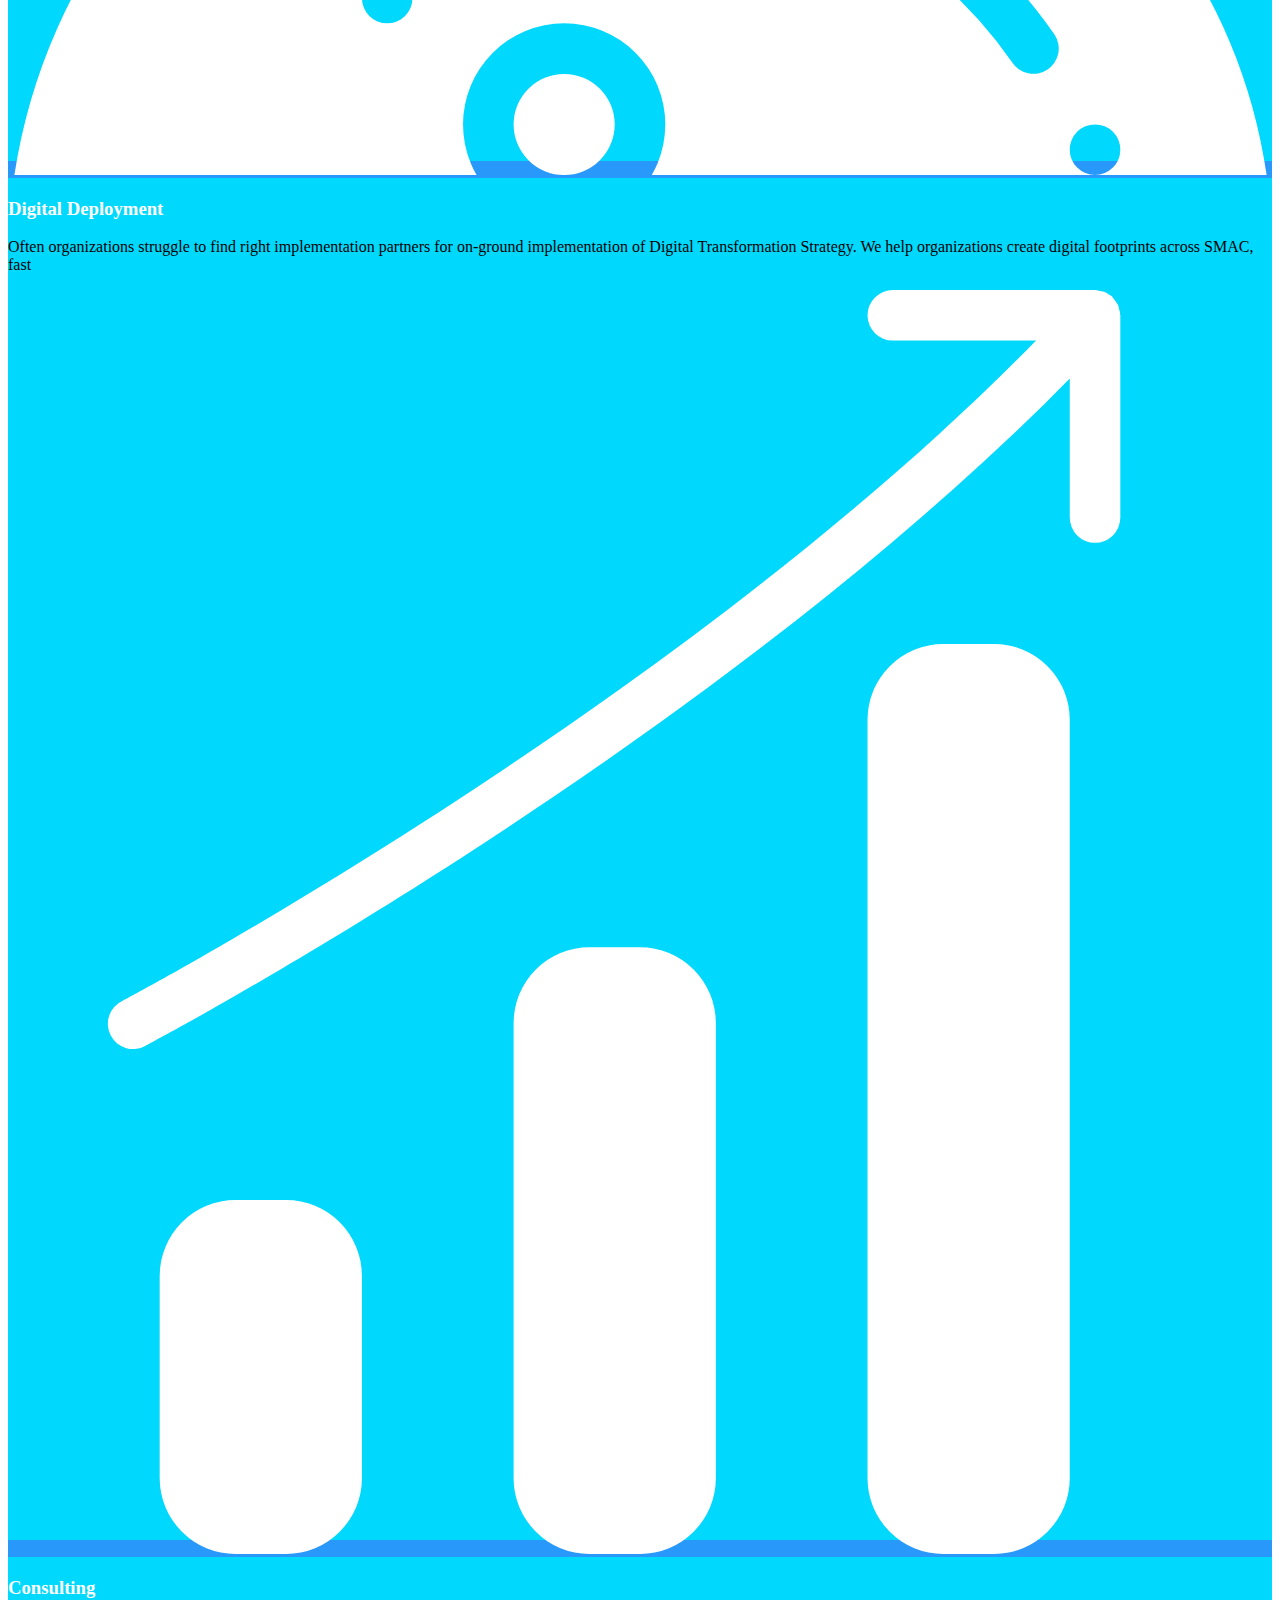
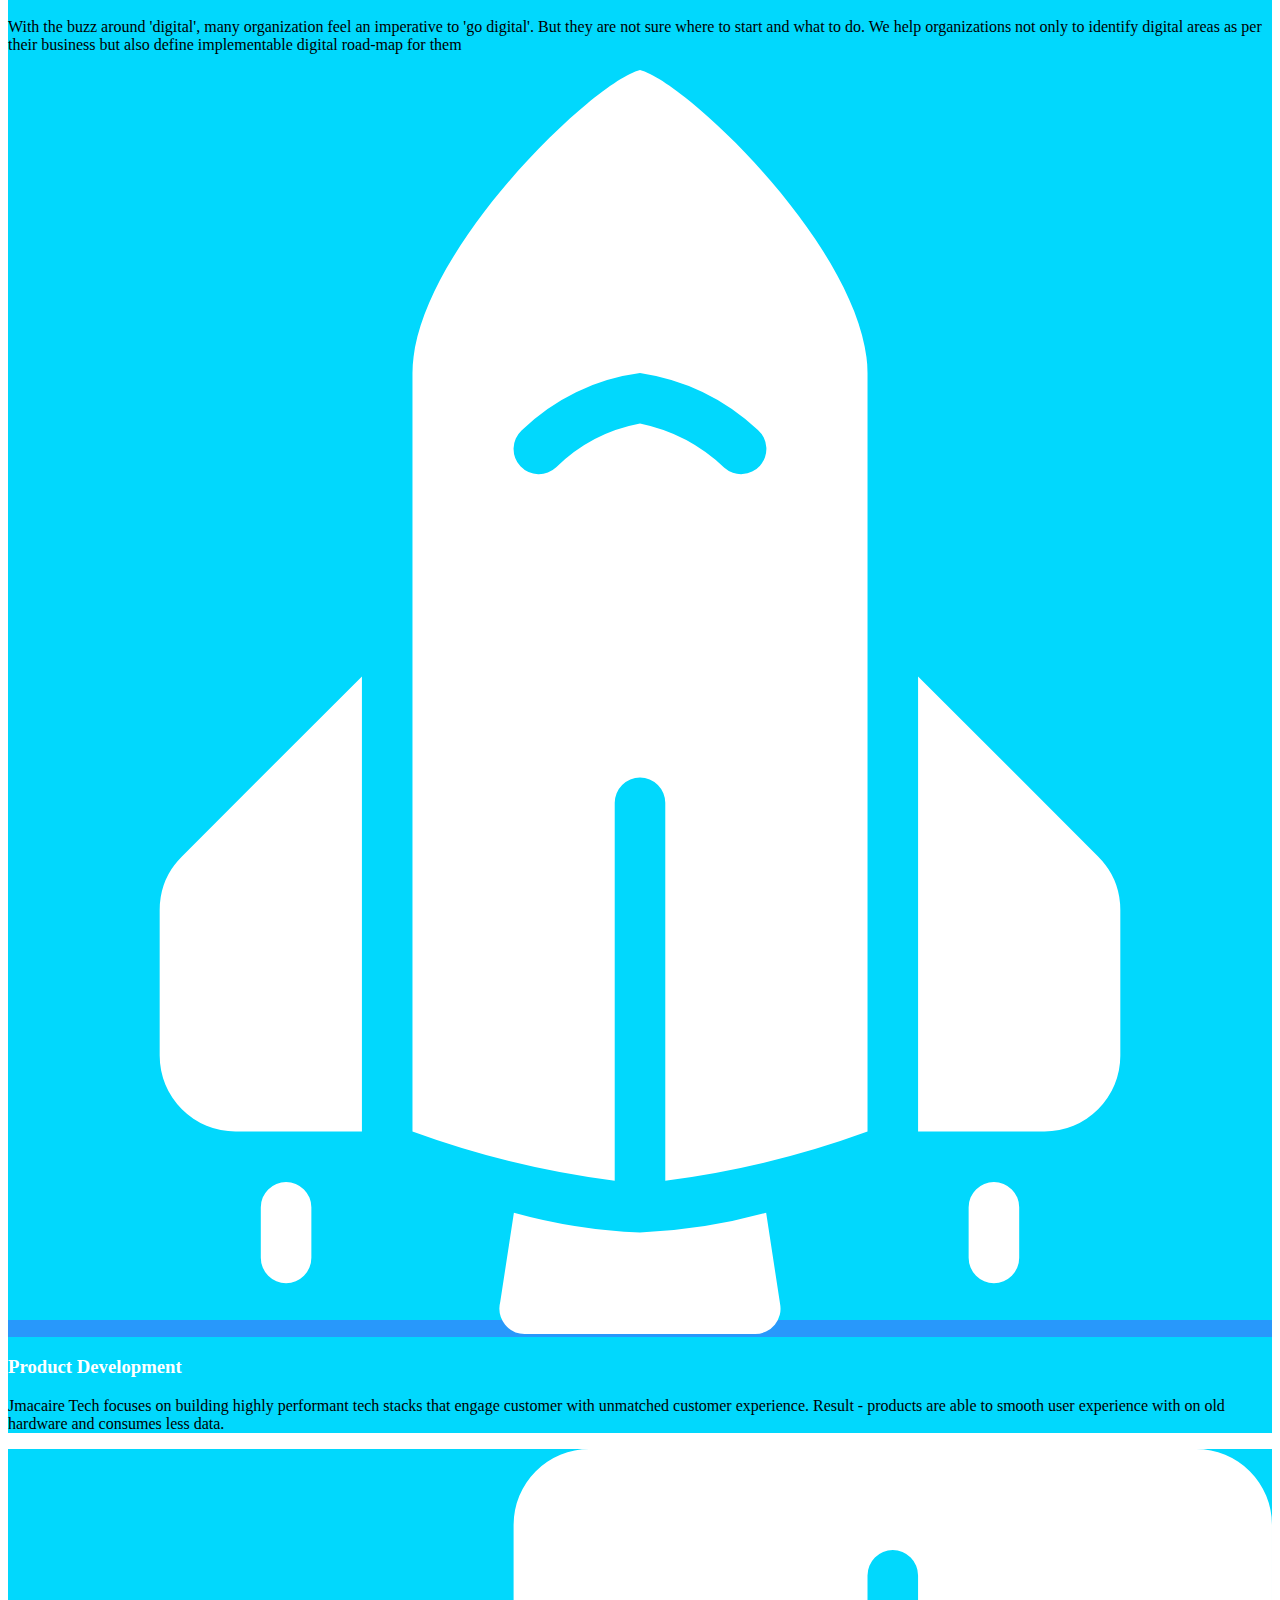
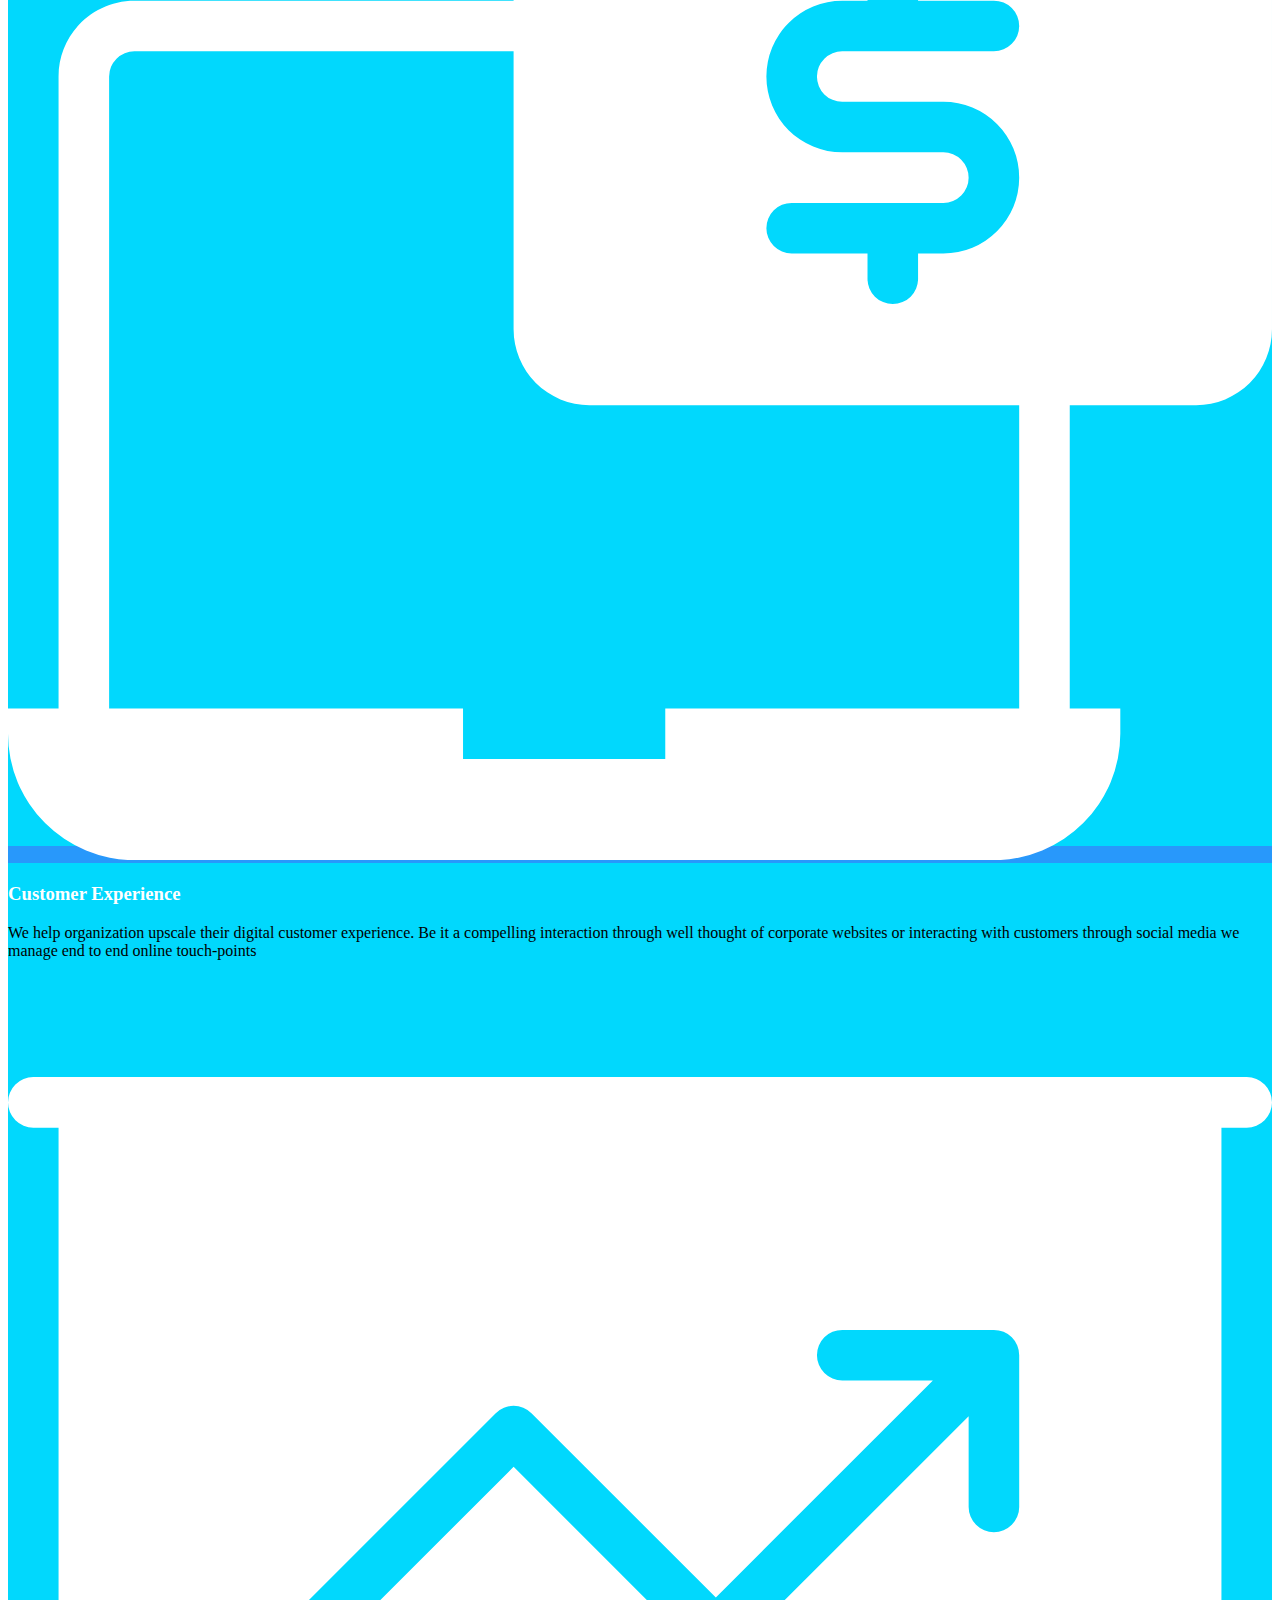
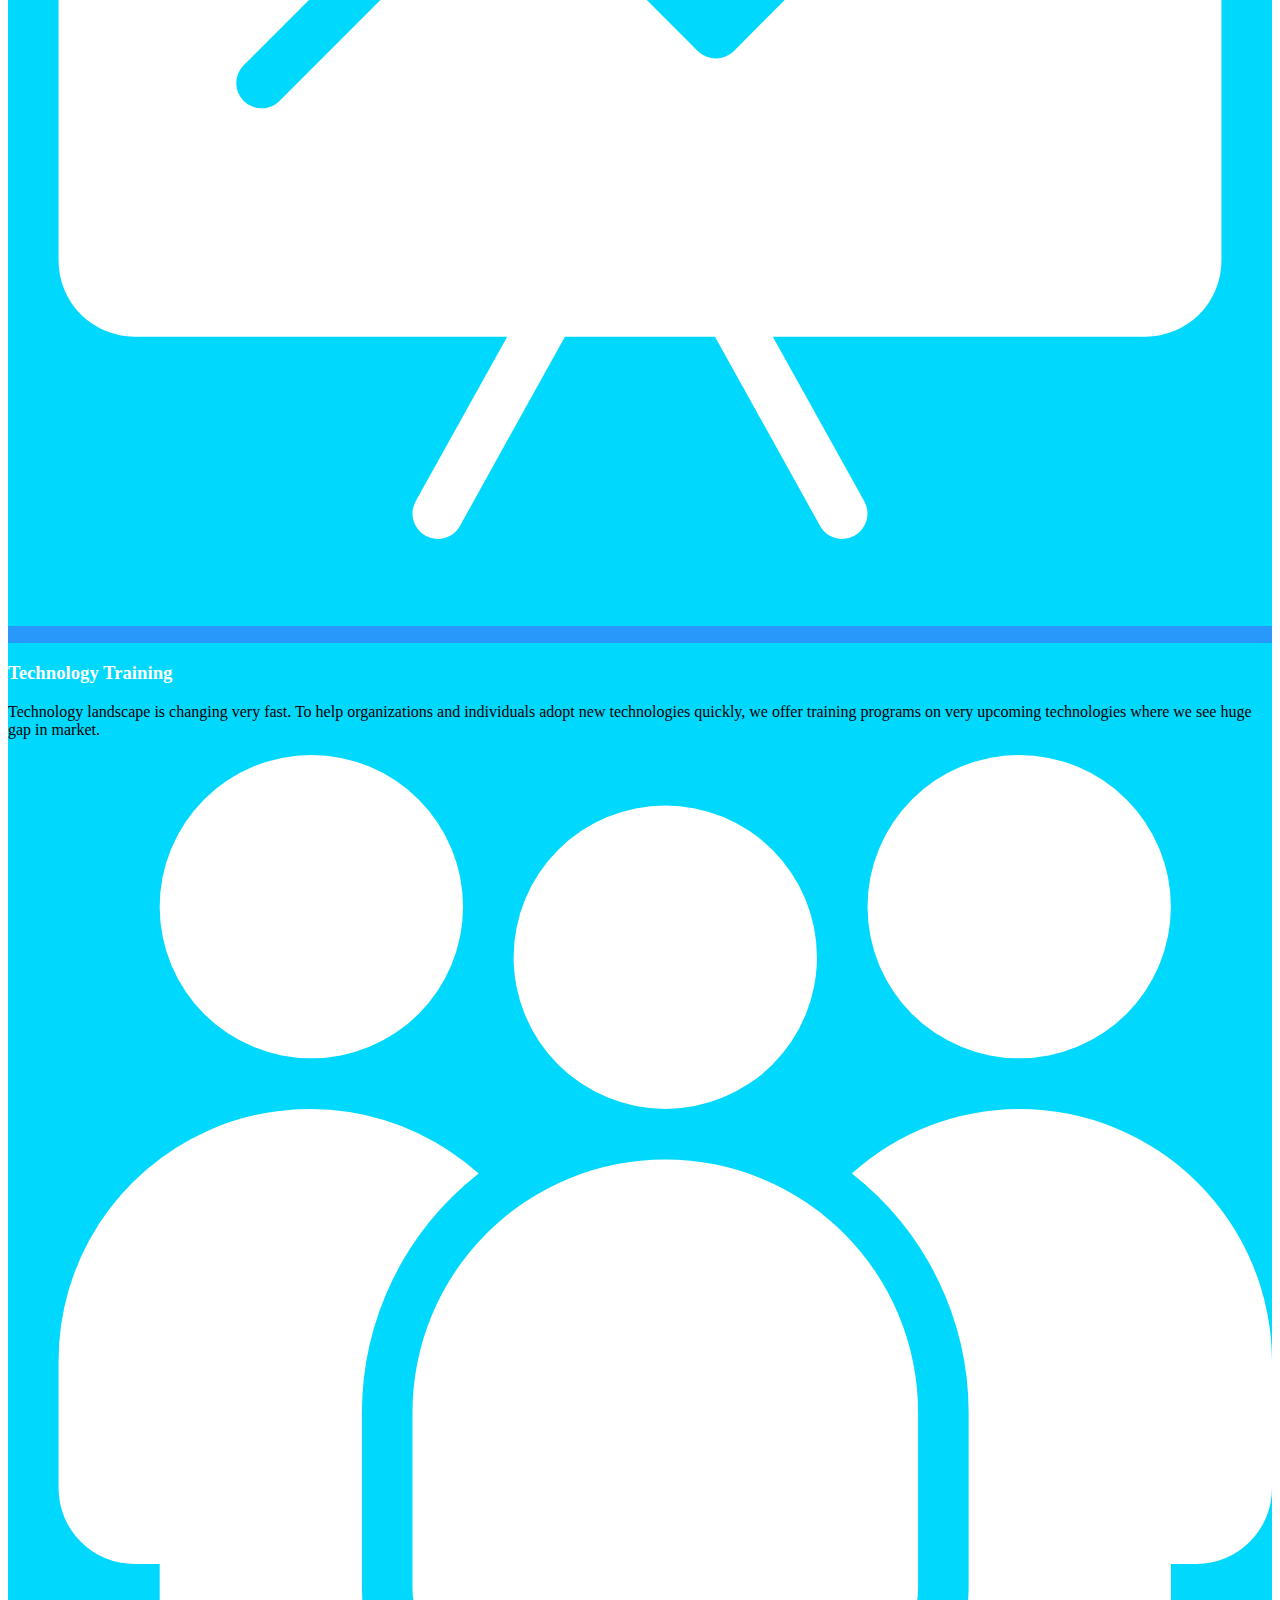
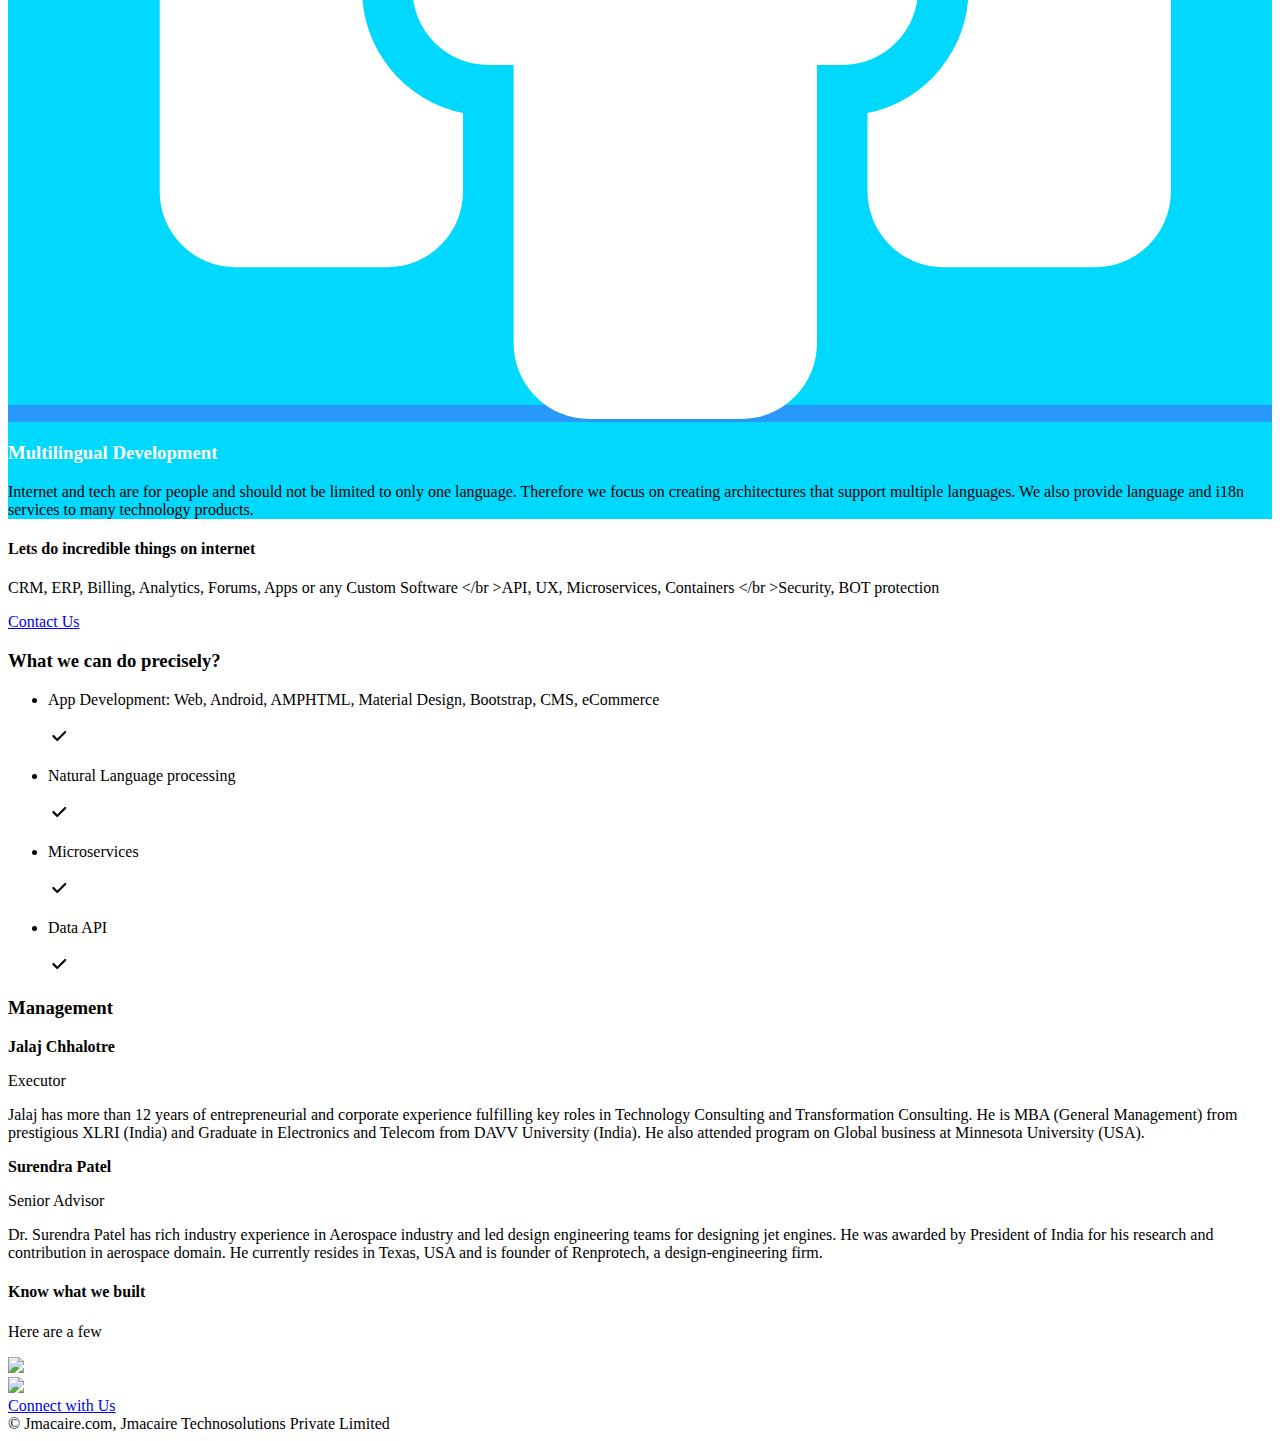
==== commit 290ce789: "Update index1.html" ====
--- a/docs/index1.html
+++ b/docs/index1.html
@@ -30,23 +30,23 @@
                 background-color: #01D8FD
             }
 
-            .custom-color-72059419-72cc-18ec-3989-9a548dd4a76e .primary-color {
+            .custom-color-1 .primary-color {
                 color: #FFFFFF
             }
 
-            .custom-color-72059419-72cc-18ec-3989-9a548dd4a76e .secondary-color {
+            .custom-color-1 .secondary-color {
                 color: #000000
             }
 
-            .custom-color-72059419-72cc-18ec-3989-9a548dd4a76e .accent-bg {
+            .custom-color-1 .accent-bg {
                 background-color: #297AFB
             }
 
-            .custom-color-72059419-72cc-18ec-3989-9a548dd4a76e .secondary-bg {
+            .custom-color-1 .secondary-bg {
                 background-color: #2898FB
             }
 
-            .custom-color-72059419-72cc-18ec-3989-9a548dd4a76e .svg-fill {
+            .custom-color-1 .svg-fill {
                 fill: #FFFFFF
             }
 			code.hljs{margin-top:-30px;}
@@ -63,7 +63,7 @@
 					<header class="header">
 						<div class="container-lrg">
 							<div class="flex col-12 spread">
-								<a href="https://www.launchaco.com/" class="logo animate-hoverable logo">
+								<a href="/" class="logo animate-hoverable logo">
 									<img src="/static/img/jmacairelogo.png" alt="Jmacaire Tech Company Logo">
 								</a>
 								<a href="Jmacaire%20Tech#main-menu" id="menu" class="menu-toggle">
@@ -73,7 +73,7 @@
 									<a href="Jmacaire%20Tech#" id="main-menu-close" class="menu-close">
 										<span class="bold">✕</span>
 									</a>
-									<a href="https://www.launchaco.com/Contact" class="nav-link secondary-color">Contact</a>
+									<a href="/Contact" class="nav-link secondary-color">Contact</a>
 									<a href="http:/#feature-1" class="nav-link secondary-color">Solutions</a>
 									<a href="Jmacaire%20Tech" class="nav-link secondary-color"></a>
 								</nav>
@@ -255,7 +255,7 @@
 					<div class="container-lrg flex wrap text-center">
 						<div class="col-6 flex mt40 animate-hoverable">
 							<div class="team-card flex flex-column center-vertical center-horizontal w100">
-								<div class="user-image mb20" style="background-image: url(&quot;https://cdn.launchaco.com/images/82005b13-f5c6-4006-9a7f-5c152e6ba351.png&quot;);"></div>
+								<div class="user-image mb20" style="background-image: url('/static/img/jc-icon-sm.png');"></div>
 								<div>
 									<b class="bold primary-color">Jalaj Chhalotre</b>
 									<p class="paragraph primary-color mt10">Executor</p>
@@ -269,7 +269,7 @@
 						</div>
 						<div class="col-6 flex mt40 animate-hoverable">
 							<div class="team-card flex flex-column center-vertical center-horizontal w100">
-								<div class="user-image mb20" style="background-image: url(&quot;https://cdn.launchaco.com/images/1e6c3848-d4e7-49d6-9aad-6744b343ad55.png&quot;);"></div>
+								<div class="user-image mb20" style="background-image: url('/static/img/sp-icon-sm.png');"></div>
 								<div>
 									<b class="bold primary-color">Surendra Patel</b>
 									<p class="paragraph primary-color mt10">Senior Advisor</p>
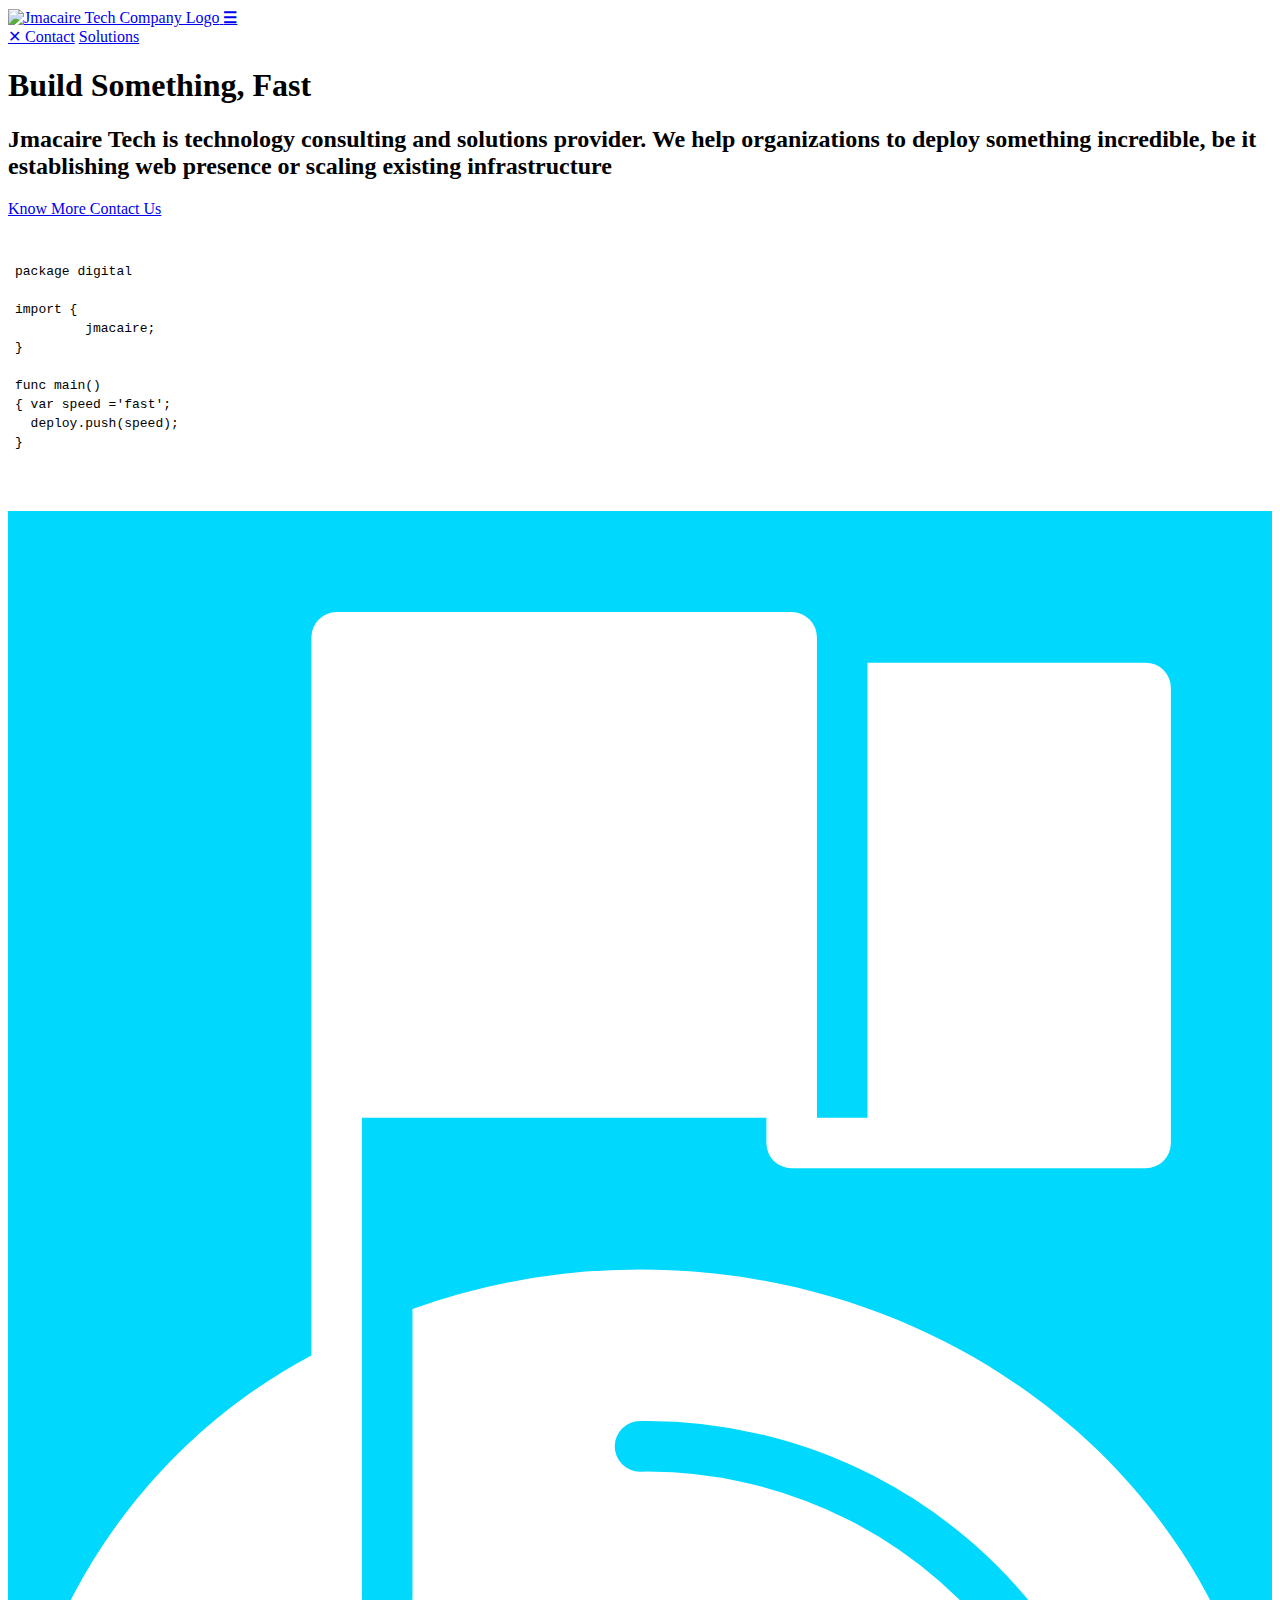
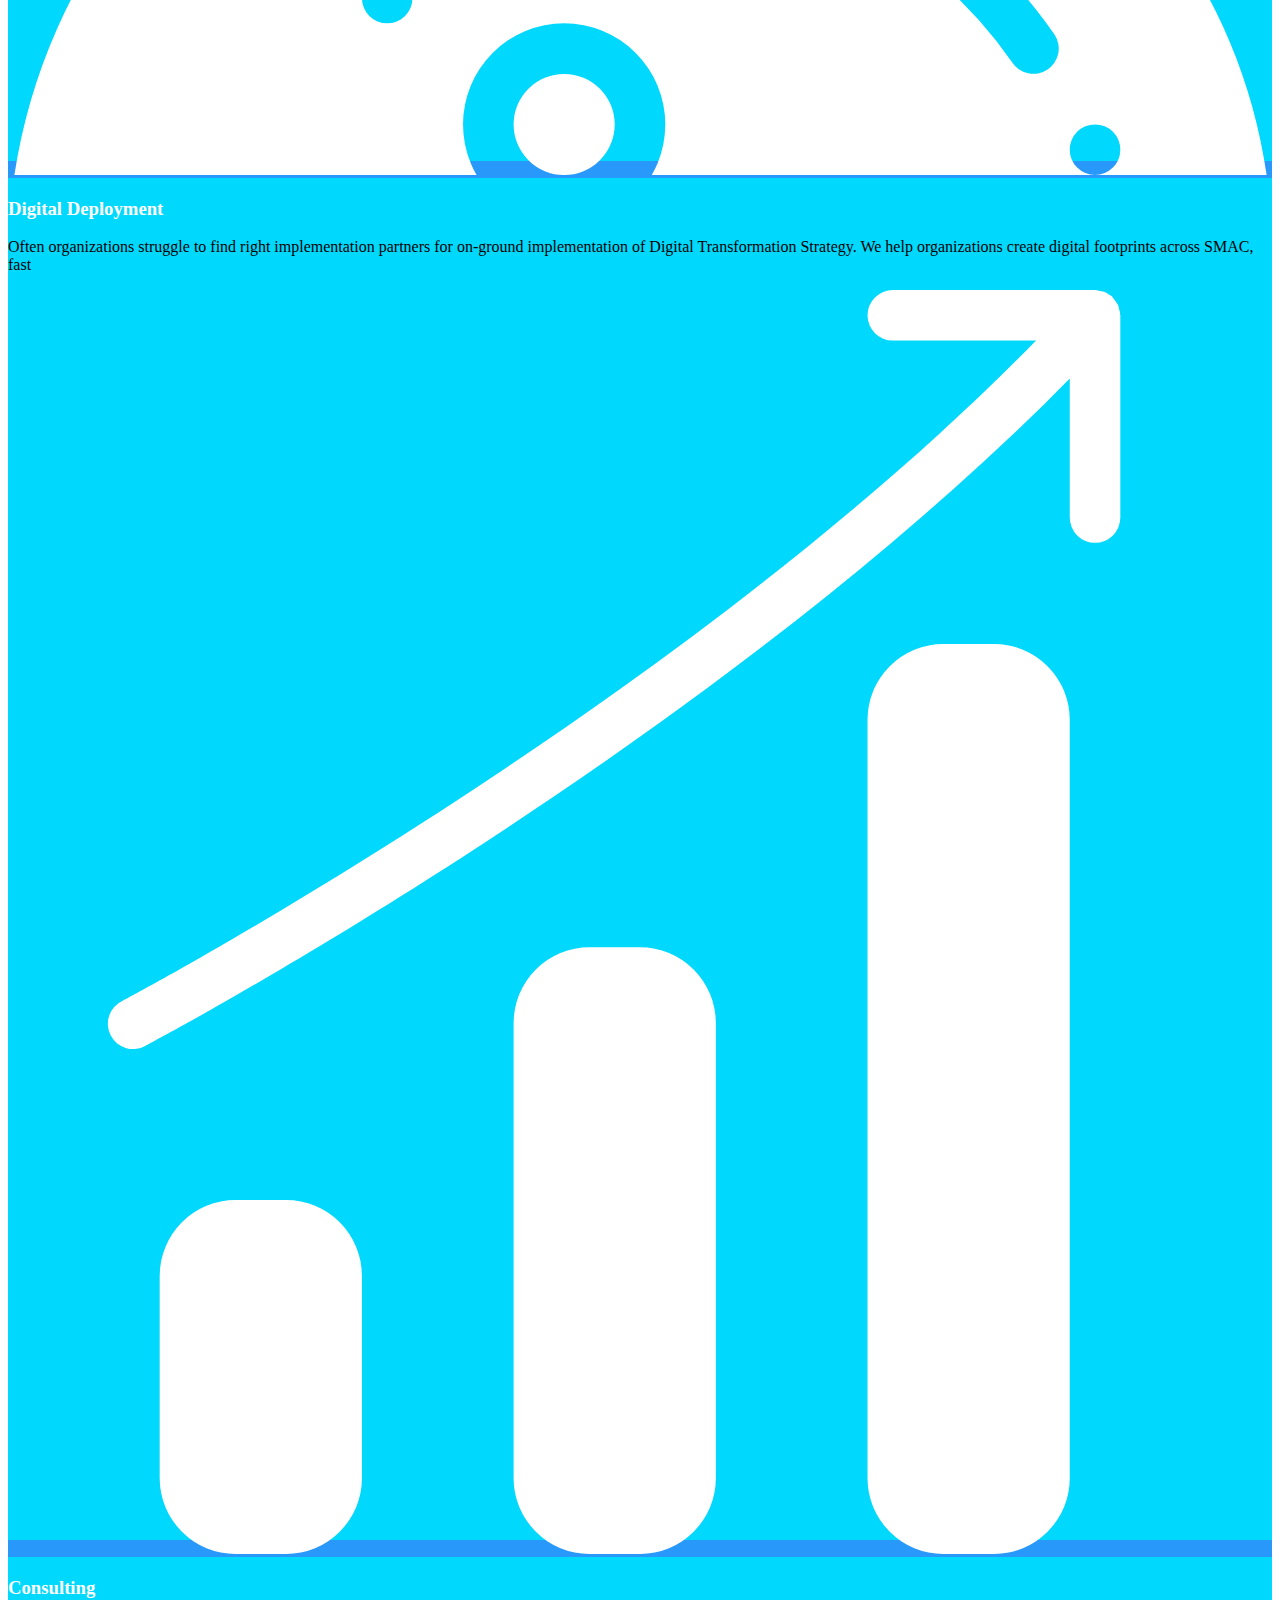
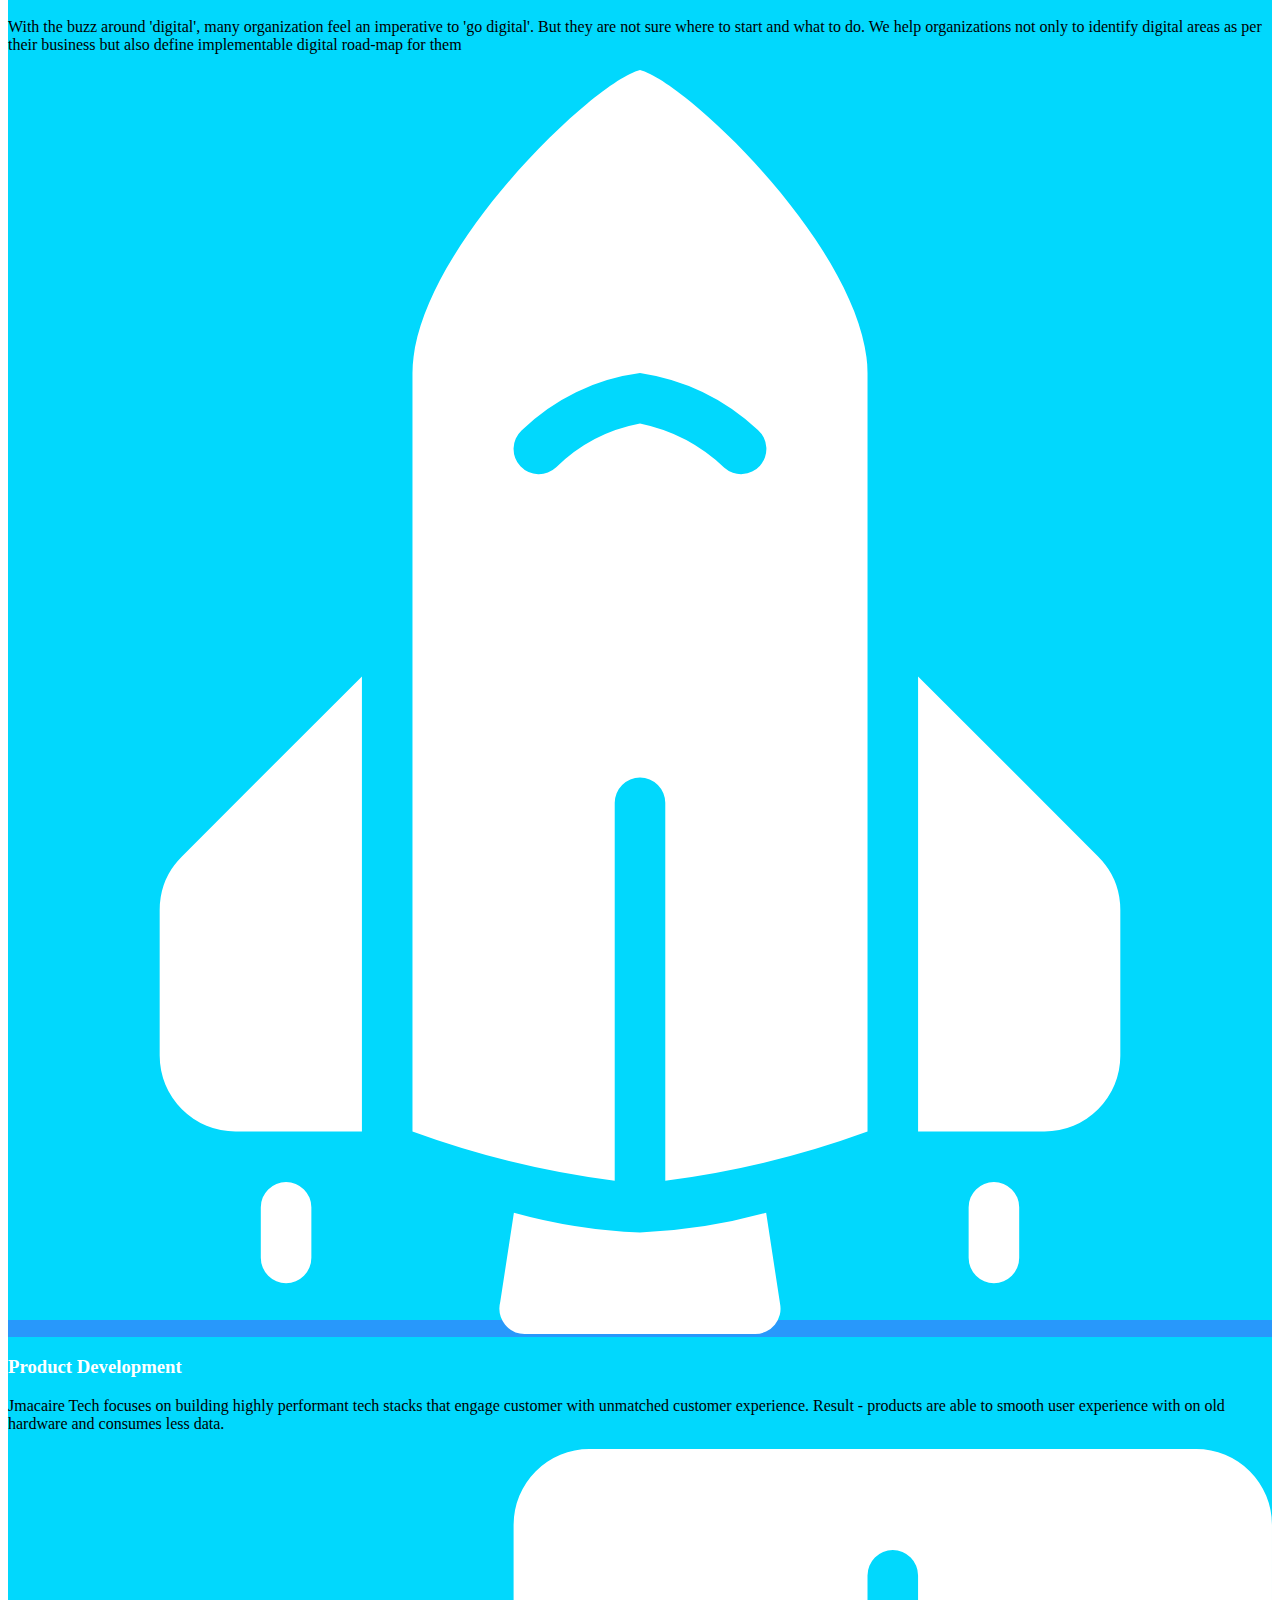
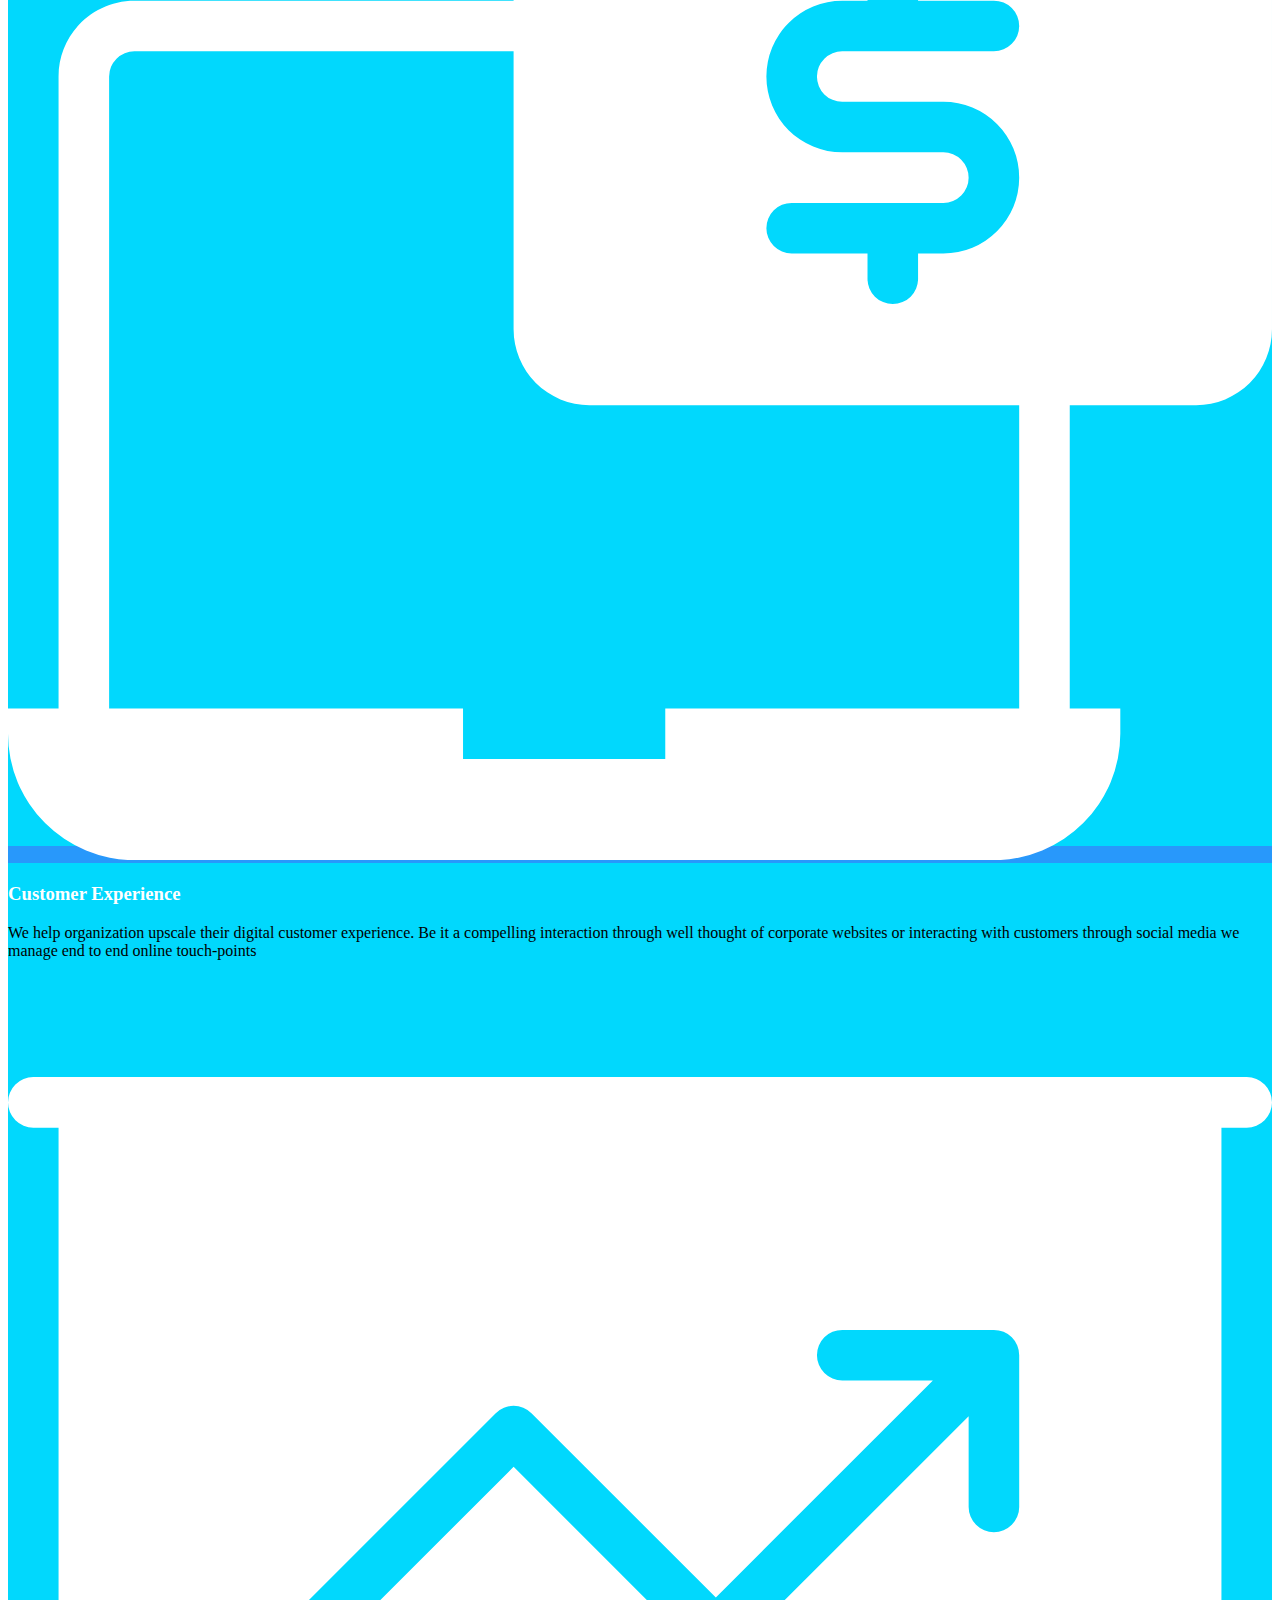
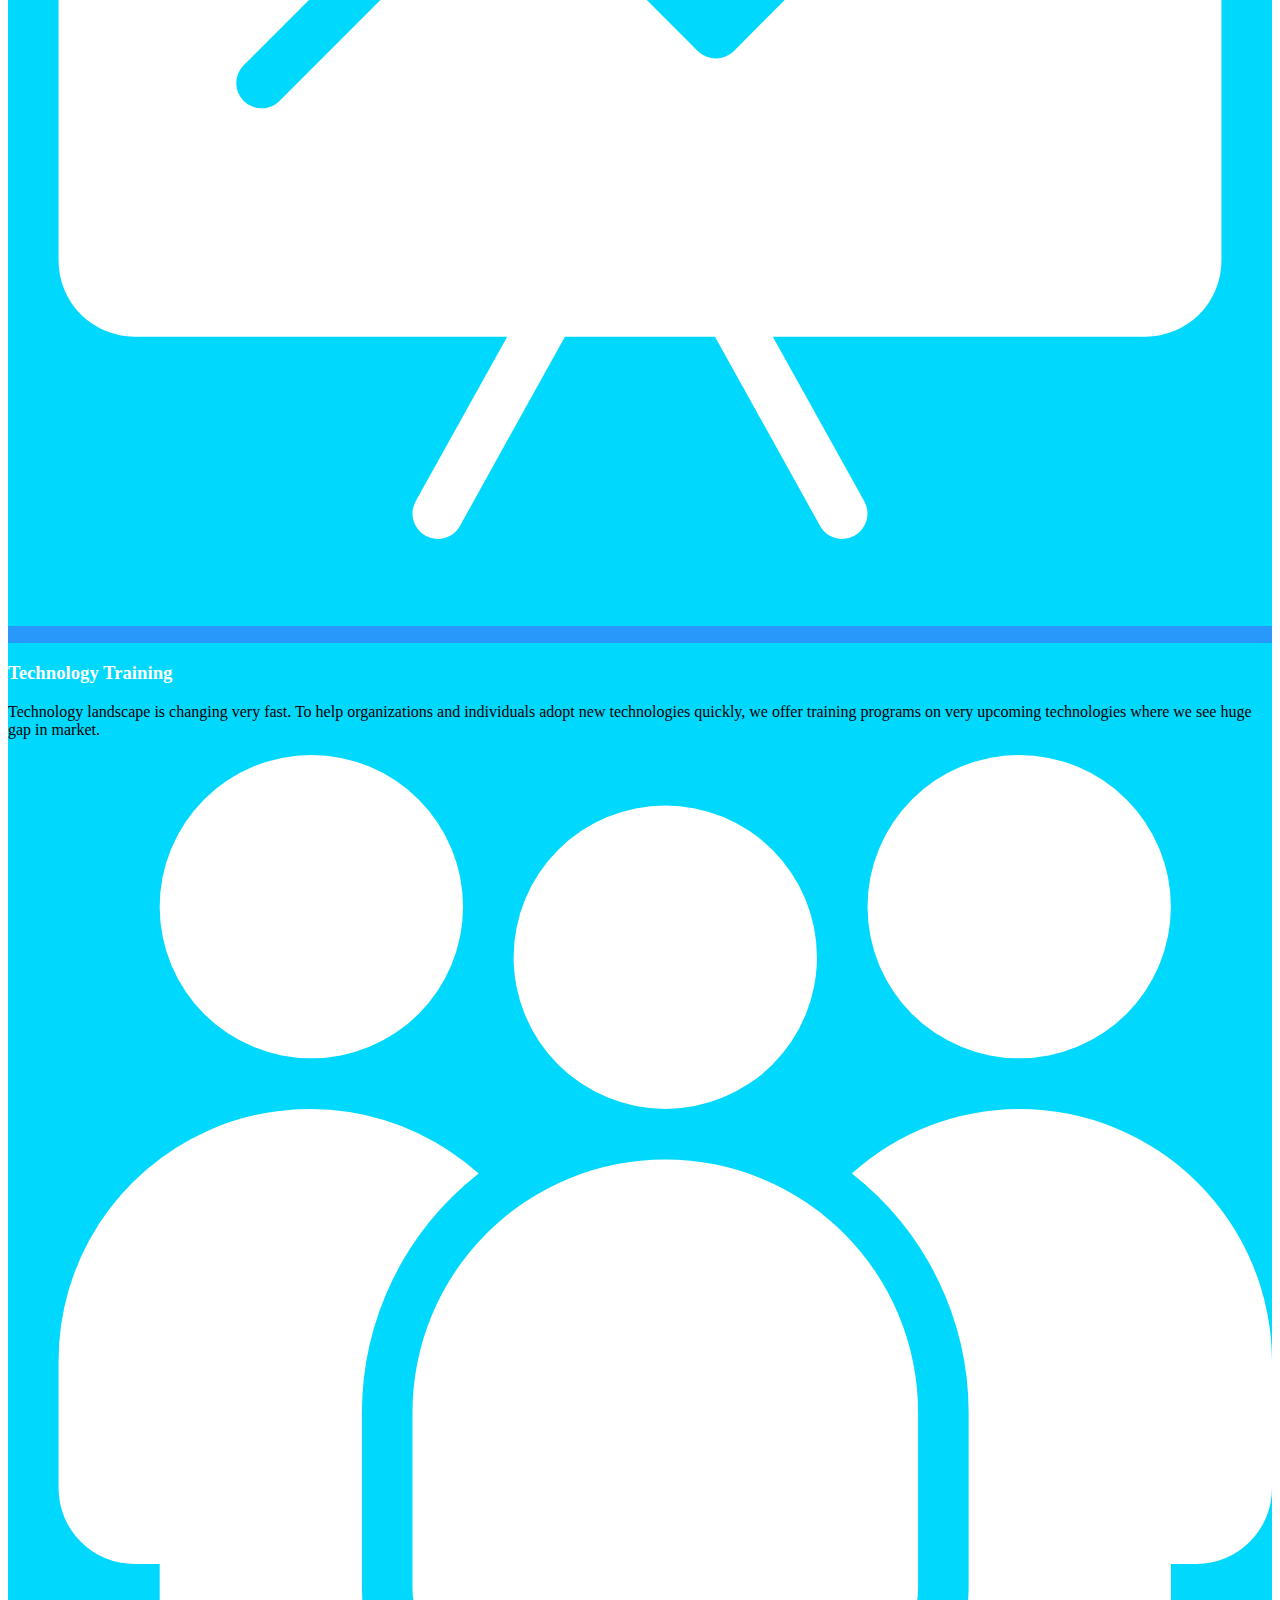
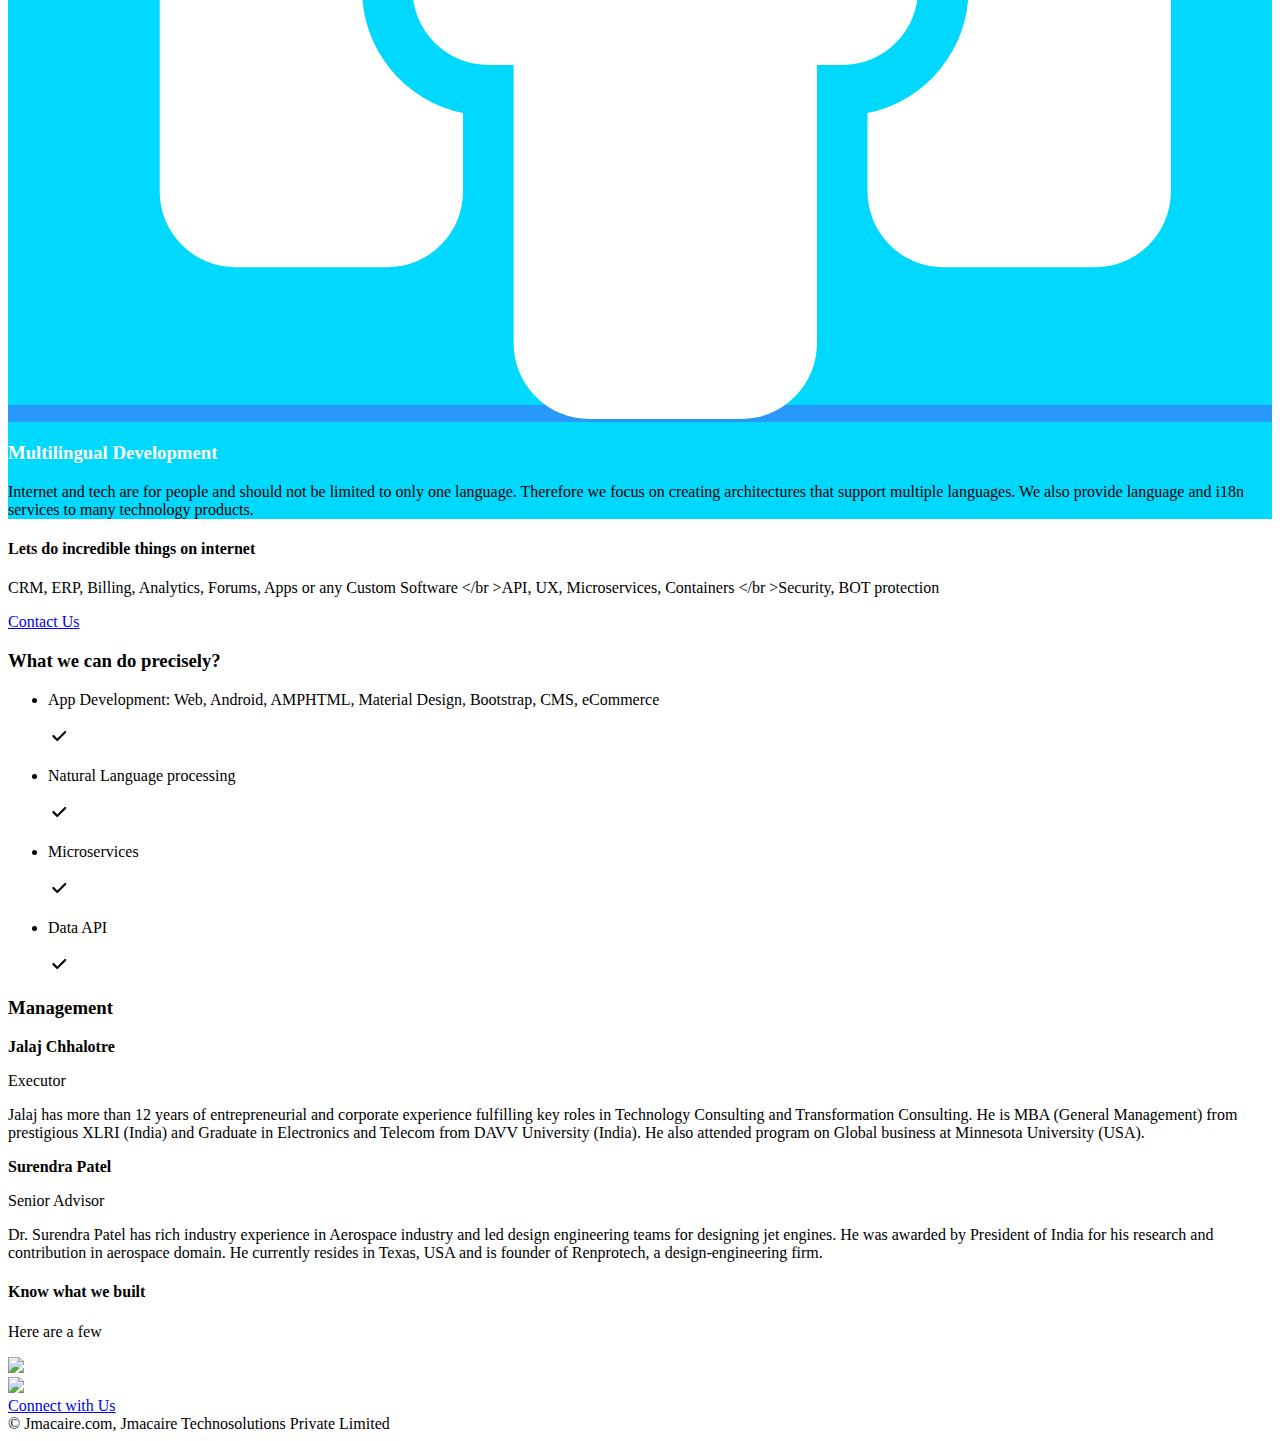
==== commit 323c165c: "squeezed some of the HTML" ====
--- a/docs/index1.html
+++ b/docs/index1.html
@@ -53,9 +53,8 @@
         </style>
     </head>
     <body>
-		<div id="app">
-			<div class="template-container">
-				<div class="lightblue-accent background font-modern">
+		<div>
+			<div class="lightblue-accent background font-modern">
 					<div class="bg">
 						<div class="bg-image" style="background-image: url('/static/img/jmq-bg-sm.jpg');"></div>
 						<!---->
@@ -108,226 +107,204 @@
 							</div>
 						</div>
 					</section>
+			</div>
+			<section id="feature-1" class="section custom-color-1 font-modern">
+				<div class="container-lrg flex">
+					<div class="col-4">
+						<i class="icon secondary-bg animate-hoverable">
+							<svg class="svg-fill" xmlns="http://www.w3.org/2000/svg" viewBox="0 0 25 25">
+								<path d="M12 24a1 1 0 1 1-1-1 1.001 1.001 0 0 1 1 1zm13 2.5v.5H0v-.5a11.326 11.326 0 0 1 6-9.798V2.5a.5.5 0 0 1 .5-.5h9a.5.5 0 0 1 .5.5V12h1V3h5.5a.5.5 0 0 1 .5.5v9a.5.5 0 0 1-.5.5h-7a.5.5 0 0 1-.5-.5V12H7v9.5a.5.5 0 0 0 1 0v-5.717A13.37 13.37 0 0 1 12.5 15C19.393 15 25 20.159 25 26.5zM13 24a2 2 0 1 0-2 2 2 2 0 0 0 2-2zm7.701-1.773A9.8 9.8 0 0 0 12.5 18a.5.5 0 0 0 0 1 8.79 8.79 0 0 1 7.363 3.773.5.5 0 0 0 .838-.547zM22 24.5a.5.5 0 1 0-.5.5.5.5 0 0 0 .5-.5z"></path>
+							</svg>
+						</i>
+						<h3 class="bold primary-color animate-hoverable">Digital Deployment</h3>
+						<p class="paragraph secondary-color animate-hoverable">Often organizations struggle to find right implementation partners for on-ground implementation of Digital Transformation Strategy. We help organizations create digital footprints across SMAC, fast </p>
+					</div>
+					<div class="col-4">
+						<i class="icon secondary-bg animate-hoverable">
+							<svg class="svg-fill" xmlns="http://www.w3.org/2000/svg" viewBox="0 0 25 25">
+								<path d="M7 19.5v4A1.5 1.5 0 0 1 5.5 25h-1A1.5 1.5 0 0 1 3 23.5v-4A1.5 1.5 0 0 1 4.5 18h1A1.5 1.5 0 0 1 7 19.5zm5.5-6.5h-1a1.5 1.5 0 0 0-1.5 1.5v9a1.5 1.5 0 0 0 1.5 1.5h1a1.5 1.5 0 0 0 1.5-1.5v-9a1.5 1.5 0 0 0-1.5-1.5zm7-6h-1A1.5 1.5 0 0 0 17 8.5v15a1.5 1.5 0 0 0 1.5 1.5h1a1.5 1.5 0 0 0 1.5-1.5v-15A1.5 1.5 0 0 0 19.5 7zM21.998.49a.499.499 0 0 0-.024-.12.512.512 0 0 0-.017-.07.507.507 0 0 0-.049-.073.492.492 0 0 0-.063-.086L21.84.13a.485.485 0 0 0-.066-.04.473.473 0 0 0-.092-.055.478.478 0 0 0-.11-.022A.468.468 0 0 0 21.5 0h-4a.5.5 0 0 0 0 1h2.834C13.291 8.21 2.38 13.998 2.268 14.058a.5.5 0 1 0 .464.884C2.848 14.882 13.838 9.052 21 1.75V4.5a.5.5 0 0 0 1 0v-4z"></path>
+							</svg>
+						</i>
+						<h3 class="bold primary-color animate-hoverable">Consulting</h3>
+						<p class="paragraph secondary-color animate-hoverable">With the buzz around 'digital', many organization feel an imperative to 'go digital'. But they are not sure where to start and what to do. We help organizations not only to identify digital areas as per their business but also define implementable digital road-map for them</p>
+					</div>
+					<div class="col-4">
+						<i class="icon secondary-bg animate-hoverable">
+							<svg class="svg-fill" xmlns="http://www.w3.org/2000/svg" viewBox="0 0 25 25">
+								<path d="M20 22.494v1a.5.5 0 0 1-1 0v-1a.5.5 0 1 1 1 0zm-14.5-.5a.5.5 0 0 0-.5.5v1a.5.5 0 0 0 1 0v-1a.5.5 0 0 0-.5-.5zm7 1a10.924 10.924 0 0 1-2.494-.391l-.27 1.76a.528.528 0 0 0 .097.454.498.498 0 0 0 .387.183h4.56a.5.5 0 0 0 .49-.598l-.275-1.8a10.928 10.928 0 0 1-2.495.392zm9.06-7.44L18 11.995v9h2.5a1.5 1.5 0 0 0 1.5-1.5v-2.879a1.5 1.5 0 0 0-.44-1.06zM17 5.995v15a18.472 18.472 0 0 1-4 .974v-7.474a.5.5 0 0 0-1 0v7.474a18.47 18.47 0 0 1-4-.974v-15C8 3.67 11.553.244 12.5 0c.947.244 4.5 3.67 4.5 5.994zm-2.168 1.127A4.374 4.374 0 0 0 12.5 5.994a4.113 4.113 0 0 0-2.343 1.136.5.5 0 0 0 .686.729 3.213 3.213 0 0 1 1.657-.865 3.417 3.417 0 0 1 1.668.874.5.5 0 0 0 .664-.748zM3 16.614v2.88a1.5 1.5 0 0 0 1.5 1.5H7v-9l-3.56 3.56a1.5 1.5 0 0 0-.44 1.06z"></path>
+							</svg>
+						</i>
+						<h3 class="bold primary-color animate-hoverable">Product Development</h3>
+						<p class="paragraph secondary-color animate-hoverable">Jmacaire Tech focuses on building highly performant tech stacks that engage customer with unmatched customer experience. Result - products are able to smooth user experience with on old hardware and consumes less data.</p>
+					</div>
 				</div>
 				<!---->
-			</div>
-			<div class="template-container">
-				<section id="feature-1" class="section custom-color-1 font-modern" activepage="Landing" sitemeta="[object Object]">
-					<div class="container-lrg flex">
-						<div class="col-4">
-							<i class="icon secondary-bg animate-hoverable">
-								<svg class="svg-fill" xmlns="http://www.w3.org/2000/svg" viewBox="0 0 25 25">
-									<path d="M12 24a1 1 0 1 1-1-1 1.001 1.001 0 0 1 1 1zm13 2.5v.5H0v-.5a11.326 11.326 0 0 1 6-9.798V2.5a.5.5 0 0 1 .5-.5h9a.5.5 0 0 1 .5.5V12h1V3h5.5a.5.5 0 0 1 .5.5v9a.5.5 0 0 1-.5.5h-7a.5.5 0 0 1-.5-.5V12H7v9.5a.5.5 0 0 0 1 0v-5.717A13.37 13.37 0 0 1 12.5 15C19.393 15 25 20.159 25 26.5zM13 24a2 2 0 1 0-2 2 2 2 0 0 0 2-2zm7.701-1.773A9.8 9.8 0 0 0 12.5 18a.5.5 0 0 0 0 1 8.79 8.79 0 0 1 7.363 3.773.5.5 0 0 0 .838-.547zM22 24.5a.5.5 0 1 0-.5.5.5.5 0 0 0 .5-.5z"></path>
-								</svg>
-							</i>
-							<h3 class="bold primary-color animate-hoverable">Digital Deployment</h3>
-							<p class="paragraph secondary-color animate-hoverable">Often organizations struggle to find right implementation partners for on-ground implementation of Digital Transformation Strategy. We help organizations create digital footprints across SMAC, fast </p>
-						</div>
-						<div class="col-4">
-							<i class="icon secondary-bg animate-hoverable">
-								<svg class="svg-fill" xmlns="http://www.w3.org/2000/svg" viewBox="0 0 25 25">
-									<path d="M7 19.5v4A1.5 1.5 0 0 1 5.5 25h-1A1.5 1.5 0 0 1 3 23.5v-4A1.5 1.5 0 0 1 4.5 18h1A1.5 1.5 0 0 1 7 19.5zm5.5-6.5h-1a1.5 1.5 0 0 0-1.5 1.5v9a1.5 1.5 0 0 0 1.5 1.5h1a1.5 1.5 0 0 0 1.5-1.5v-9a1.5 1.5 0 0 0-1.5-1.5zm7-6h-1A1.5 1.5 0 0 0 17 8.5v15a1.5 1.5 0 0 0 1.5 1.5h1a1.5 1.5 0 0 0 1.5-1.5v-15A1.5 1.5 0 0 0 19.5 7zM21.998.49a.499.499 0 0 0-.024-.12.512.512 0 0 0-.017-.07.507.507 0 0 0-.049-.073.492.492 0 0 0-.063-.086L21.84.13a.485.485 0 0 0-.066-.04.473.473 0 0 0-.092-.055.478.478 0 0 0-.11-.022A.468.468 0 0 0 21.5 0h-4a.5.5 0 0 0 0 1h2.834C13.291 8.21 2.38 13.998 2.268 14.058a.5.5 0 1 0 .464.884C2.848 14.882 13.838 9.052 21 1.75V4.5a.5.5 0 0 0 1 0v-4z"></path>
-								</svg>
-							</i>
-							<h3 class="bold primary-color animate-hoverable">Consulting</h3>
-							<p class="paragraph secondary-color animate-hoverable">With the buzz around 'digital', many organization feel an imperative to 'go digital'. But they are not sure where to start and what to do. We help organizations not only to identify digital areas as per their business but also define implementable digital road-map for them</p>
-						</div>
-						<div class="col-4">
-							<i class="icon secondary-bg animate-hoverable">
-								<svg class="svg-fill" xmlns="http://www.w3.org/2000/svg" viewBox="0 0 25 25">
-									<path d="M20 22.494v1a.5.5 0 0 1-1 0v-1a.5.5 0 1 1 1 0zm-14.5-.5a.5.5 0 0 0-.5.5v1a.5.5 0 0 0 1 0v-1a.5.5 0 0 0-.5-.5zm7 1a10.924 10.924 0 0 1-2.494-.391l-.27 1.76a.528.528 0 0 0 .097.454.498.498 0 0 0 .387.183h4.56a.5.5 0 0 0 .49-.598l-.275-1.8a10.928 10.928 0 0 1-2.495.392zm9.06-7.44L18 11.995v9h2.5a1.5 1.5 0 0 0 1.5-1.5v-2.879a1.5 1.5 0 0 0-.44-1.06zM17 5.995v15a18.472 18.472 0 0 1-4 .974v-7.474a.5.5 0 0 0-1 0v7.474a18.47 18.47 0 0 1-4-.974v-15C8 3.67 11.553.244 12.5 0c.947.244 4.5 3.67 4.5 5.994zm-2.168 1.127A4.374 4.374 0 0 0 12.5 5.994a4.113 4.113 0 0 0-2.343 1.136.5.5 0 0 0 .686.729 3.213 3.213 0 0 1 1.657-.865 3.417 3.417 0 0 1 1.668.874.5.5 0 0 0 .664-.748zM3 16.614v2.88a1.5 1.5 0 0 0 1.5 1.5H7v-9l-3.56 3.56a1.5 1.5 0 0 0-.44 1.06z"></path>
-								</svg>
-							</i>
-							<h3 class="bold primary-color animate-hoverable">Product Development</h3>
-							<p class="paragraph secondary-color animate-hoverable">Jmacaire Tech focuses on building highly performant tech stacks that engage customer with unmatched customer experience. Result - products are able to smooth user experience with on old hardware and consumes less data.</p>
-						</div>
-					</div>
+				
+				<div class="container-lrg flex">
+					<div class="col-4">
+						<i class="icon secondary-bg animate-hoverable">
+							<svg class="svg-fill" viewBox="0 0 25 20" xmlns="http://www.w3.org/2000/svg">
+								<path d="M23.5 0h-12A1.5 1.5 0 0 0 10 1.5V3H2.5C1.672 3 1 3.672 1 4.5V17H0v.5A2.503 2.503 0 0 0 2.5 20h17a2.503 2.503 0 0 0 2.5-2.5V17h-1v-6h2.5A1.5 1.5 0 0 0 25 9.5v-8A1.5 1.5 0 0 0 23.5 0zM20 17h-7v1H9v-1H2V4.5a.5.5 0 0 1 .5-.5H10v5.5a1.5 1.5 0 0 0 1.5 1.5H20v6zM16.5 5h2a1.5 1.5 0 0 1 0 3H18v.5a.5.5 0 1 1-1 0V8h-1.5a.5.5 0 1 1 0-1h3a.5.5 0 1 0 0-1h-2a1.5 1.5 0 0 1 0-3h.5v-.5a.5.5 0 1 1 1 0V3h1.5a.5.5 0 1 1 0 1h-3a.5.5 0 1 0 0 1z"></path>
+							</svg>
+						</i>
+						<h3 class="bold primary-color animate-hoverable">Customer Experience</h3>
+						<p class="paragraph secondary-color animate-hoverable">We help organization upscale their digital customer experience. Be it a compelling interaction through well thought of corporate websites or interacting with customers through social media we manage end to end online touch-points</p>
+					</div>
+					<div class="col-4">
+						<i class="icon secondary-bg animate-hoverable">
+							<svg class="svg-fill" xmlns="http://www.w3.org/2000/svg" viewBox="0 0 25 25">
+								<path d="M24.5 2H.5a.5.5 0 0 0 0 1H1v14.5A1.502 1.502 0 0 0 2.5 19h7.373l-1.81 3.257a.5.5 0 0 0 .194.68A.494.494 0 0 0 8.5 23a.5.5 0 0 0 .438-.257L11.015 19h2.968l2.079 3.743A.5.5 0 0 0 16.5 23a.494.494 0 0 0 .242-.063.5.5 0 0 0 .194-.68L15.127 19H22.5a1.502 1.502 0 0 0 1.5-1.5V3h.5a.5.5 0 0 0 0-1zM20 10.5a.5.5 0 0 1-1 0V8.707l-4.646 4.646a.5.5 0 0 1-.707 0L10 9.707l-4.646 4.646a.5.5 0 0 1-.707-.706l5-5a.5.5 0 0 1 .706 0L14 12.293 18.293 8H16.5a.5.5 0 0 1 0-1h3a.5.5 0 0 1 .5.5z"></path>
+							</svg>
+						</i>
+						<h3 class="bold primary-color animate-hoverable">Technology Training </h3>
+						<p class="paragraph secondary-color animate-hoverable">Technology landscape is changing very fast. To help organizations and individuals adopt new technologies quickly, we offer training programs on very upcoming technologies where we see huge gap in market. </p>
+					</div>
+					<div class="col-4">
+						<i class="icon secondary-bg animate-hoverable">
+							<svg class="svg-fill" xmlns="http://www.w3.org/2000/svg" viewBox="0 0 25 25">
+								<path d="M10 4a3 3 0 1 1 3 3 3 3 0 0 1-3-3zm10 2a3 3 0 1 0-3-3 3 3 0 0 0 3 3zM6 6a3 3 0 1 0-3-3 3 3 0 0 0 3 3zm1 10.5V13a5.987 5.987 0 0 1 2.31-4.721A4.979 4.979 0 0 0 1 12v2.5A1.5 1.5 0 0 0 2.5 16H3v4.5A1.5 1.5 0 0 0 4.5 22h3A1.5 1.5 0 0 0 9 20.5v-1.55a2.505 2.505 0 0 1-2-2.45zM20 7a4.96 4.96 0 0 0-3.31 1.279A5.987 5.987 0 0 1 19 13v3.5a2.505 2.505 0 0 1-2 2.45v1.55a1.5 1.5 0 0 0 1.5 1.5h3a1.5 1.5 0 0 0 1.5-1.5V16h.5a1.5 1.5 0 0 0 1.5-1.5V12a5 5 0 0 0-5-5zm-2 9.5V13a5 5 0 1 0-10 0v3.5A1.5 1.5 0 0 0 9.5 18h.5v5.5a1.5 1.5 0 0 0 1.5 1.5h3a1.5 1.5 0 0 0 1.5-1.5V18h.5a1.5 1.5 0 0 0 1.5-1.5z"></path>
+							</svg>
+						</i>
+						<h3 class="bold primary-color animate-hoverable">Multilingual Development</h3>
+						<p class="paragraph secondary-color animate-hoverable">Internet and tech are for people and should not be limited to only one language. Therefore we focus on creating architectures that support multiple languages. We also provide language and i18n services to many technology products.</p>
+					</div>
+				</div>
+				<!---->
+
+			</section>
+			<section id="feature-2" class="section custom-color-1 font-modern"></section>
+			<section id="cta-3" class="section lightblue-accent font-modern">
+				<!---->
+				<div class="container text-center">
+					<div class="col-12">
+						<h4 class="heading primary-color animate-hoverable">Lets do incredible things on internet</h4>
+						<p class="paragraph mt20 secondary-color animate-hoverable">CRM, ERP, Billing, Analytics, Forums, Apps or any Custom Software &lt;/br &gt;API, UX, Microservices, Containers &lt;/br &gt;Security, BOT protection</p>
+						<div class="mt40">
+							<a href="http:/#" target="_blank" class="button mobile-text-center mt10 animate-hoverable mobile-text-center accent-bg primary-color">
+								<span>Contact Us </span>
+							</a>
+						</div>
+					</div>
+				</div>
+			</section>
+			<section id="checklist-4" class="section lightblue-white font-modern">
+				<div class="container text-center mb75">
+					<div class="col-12">
+						<h3 class="heading primary-color animate-hoverable">What we can do precisely?</h3>
+						<!---->
+					</div>
+				</div>
+				<div class="container flex">
+					<ul class="checklist col-12">
+						<li class="checklist-item flex center-horizontal spread pad20 animate-hoverable">
+							<p class="bold primary-color mr20">App Development: Web, Android, AMPHTML, Material Design, Bootstrap, CMS, eCommerce</p>
+							<svg width="22px" height="22px" viewBox="0 0 22 22" version="1.1" xmlns="http://www.w3.org/2000/svg" xmlns:xlink="http://www.w3.org/1999/xlink" class="noshrink svg-fill">
+								<g transform="translate(4.000000, 5.000000)">
+									<path d="M5.24961475,8.39956394 L2.16512063,5.35475362 C1.74038521,4.93548271 1.05017933,4.9352057 0.624646383,5.35526395 C0.199019838,5.77541456 0.198881924,6.45614266 0.624129379,6.8759191 L4.35212111,10.555948 C4.38658274,10.6034965 4.42544251,10.6488955 4.46870038,10.6915969 C4.70907746,10.9288814 5.03375662,11.0320952 5.3475228,11.0013023 C5.59592563,10.9812599 5.83876209,10.8774981 6.02880771,10.6898975 C6.06831079,10.6509027 6.10414872,10.6096632 6.13632157,10.5665961 L13.9850992,2.81879759 C14.4107939,2.39857976 14.410861,1.71746456 13.985328,1.29740632 C13.5597015,0.8772557 12.8697673,0.877449143 12.444108,1.29763217 L5.24961475,8.39956394 Z"></path>
+								</g>
+							</svg>
+						</li>
+						<li class="checklist-item flex center-horizontal spread pad20 animate-hoverable">
+							<p class="bold primary-color mr20">Natural Language processing</p>
+							<svg width="22px" height="22px" viewBox="0 0 22 22" version="1.1" xmlns="http://www.w3.org/2000/svg" xmlns:xlink="http://www.w3.org/1999/xlink" class="noshrink svg-fill">
+								<g transform="translate(4.000000, 5.000000)">
+									<path d="M5.24961475,8.39956394 L2.16512063,5.35475362 C1.74038521,4.93548271 1.05017933,4.9352057 0.624646383,5.35526395 C0.199019838,5.77541456 0.198881924,6.45614266 0.624129379,6.8759191 L4.35212111,10.555948 C4.38658274,10.6034965 4.42544251,10.6488955 4.46870038,10.6915969 C4.70907746,10.9288814 5.03375662,11.0320952 5.3475228,11.0013023 C5.59592563,10.9812599 5.83876209,10.8774981 6.02880771,10.6898975 C6.06831079,10.6509027 6.10414872,10.6096632 6.13632157,10.5665961 L13.9850992,2.81879759 C14.4107939,2.39857976 14.410861,1.71746456 13.985328,1.29740632 C13.5597015,0.8772557 12.8697673,0.877449143 12.444108,1.29763217 L5.24961475,8.39956394 Z"></path>
+								</g>
+							</svg>
+						</li>
+						<li class="checklist-item flex center-horizontal spread pad20 animate-hoverable">
+							<p class="bold primary-color mr20">Microservices</p>
+							<svg width="22px" height="22px" viewBox="0 0 22 22" version="1.1" xmlns="http://www.w3.org/2000/svg" xmlns:xlink="http://www.w3.org/1999/xlink" class="noshrink svg-fill">
+								<g transform="translate(4.000000, 5.000000)">
+									<path d="M5.24961475,8.39956394 L2.16512063,5.35475362 C1.74038521,4.93548271 1.05017933,4.9352057 0.624646383,5.35526395 C0.199019838,5.77541456 0.198881924,6.45614266 0.624129379,6.8759191 L4.35212111,10.555948 C4.38658274,10.6034965 4.42544251,10.6488955 4.46870038,10.6915969 C4.70907746,10.9288814 5.03375662,11.0320952 5.3475228,11.0013023 C5.59592563,10.9812599 5.83876209,10.8774981 6.02880771,10.6898975 C6.06831079,10.6509027 6.10414872,10.6096632 6.13632157,10.5665961 L13.9850992,2.81879759 C14.4107939,2.39857976 14.410861,1.71746456 13.985328,1.29740632 C13.5597015,0.8772557 12.8697673,0.877449143 12.444108,1.29763217 L5.24961475,8.39956394 Z"></path>
+								</g>
+							</svg>
+						</li>
+						<li class="checklist-item flex center-horizontal spread pad20 animate-hoverable">
+							<p class="bold primary-color mr20">Data API</p>
+							<svg width="22px" height="22px" viewBox="0 0 22 22" version="1.1" xmlns="http://www.w3.org/2000/svg" xmlns:xlink="http://www.w3.org/1999/xlink" class="noshrink svg-fill">
+								<g transform="translate(4.000000, 5.000000)">
+									<path d="M5.24961475,8.39956394 L2.16512063,5.35475362 C1.74038521,4.93548271 1.05017933,4.9352057 0.624646383,5.35526395 C0.199019838,5.77541456 0.198881924,6.45614266 0.624129379,6.8759191 L4.35212111,10.555948 C4.38658274,10.6034965 4.42544251,10.6488955 4.46870038,10.6915969 C4.70907746,10.9288814 5.03375662,11.0320952 5.3475228,11.0013023 C5.59592563,10.9812599 5.83876209,10.8774981 6.02880771,10.6898975 C6.06831079,10.6509027 6.10414872,10.6096632 6.13632157,10.5665961 L13.9850992,2.81879759 C14.4107939,2.39857976 14.410861,1.71746456 13.985328,1.29740632 C13.5597015,0.8772557 12.8697673,0.877449143 12.444108,1.29763217 L5.24961475,8.39956394 Z"></path>
+								</g>
+							</svg>
+						</li>
+					</ul>
+				</div>
+				<!---->
+			</section>
+			<section id="team-5" class="section lightblue-gradient font-modern">
+				<div class="container text-center mb35">
+					<h3 class="heading primary-color animate-hoverable">Management</h3>
 					<!---->
-				</section>
-				<!---->
-			</div>
-			<div class="template-container">
-				<section id="feature-2" class="section custom-color-1 font-modern" activepage="Landing" sitemeta="[object Object]">
-					<div class="container-lrg flex">
-						<div class="col-4">
-							<i class="icon secondary-bg animate-hoverable">
-								<svg class="svg-fill" viewBox="0 0 25 20" xmlns="http://www.w3.org/2000/svg">
-									<path d="M23.5 0h-12A1.5 1.5 0 0 0 10 1.5V3H2.5C1.672 3 1 3.672 1 4.5V17H0v.5A2.503 2.503 0 0 0 2.5 20h17a2.503 2.503 0 0 0 2.5-2.5V17h-1v-6h2.5A1.5 1.5 0 0 0 25 9.5v-8A1.5 1.5 0 0 0 23.5 0zM20 17h-7v1H9v-1H2V4.5a.5.5 0 0 1 .5-.5H10v5.5a1.5 1.5 0 0 0 1.5 1.5H20v6zM16.5 5h2a1.5 1.5 0 0 1 0 3H18v.5a.5.5 0 1 1-1 0V8h-1.5a.5.5 0 1 1 0-1h3a.5.5 0 1 0 0-1h-2a1.5 1.5 0 0 1 0-3h.5v-.5a.5.5 0 1 1 1 0V3h1.5a.5.5 0 1 1 0 1h-3a.5.5 0 1 0 0 1z"></path>
-								</svg>
-							</i>
-							<h3 class="bold primary-color animate-hoverable">Customer Experience</h3>
-							<p class="paragraph secondary-color animate-hoverable">We help organization upscale their digital customer experience. Be it a compelling interaction through well thought of corporate websites or interacting with customers through social media we manage end to end online touch-points</p>
-						</div>
-						<div class="col-4">
-							<i class="icon secondary-bg animate-hoverable">
-								<svg class="svg-fill" xmlns="http://www.w3.org/2000/svg" viewBox="0 0 25 25">
-									<path d="M24.5 2H.5a.5.5 0 0 0 0 1H1v14.5A1.502 1.502 0 0 0 2.5 19h7.373l-1.81 3.257a.5.5 0 0 0 .194.68A.494.494 0 0 0 8.5 23a.5.5 0 0 0 .438-.257L11.015 19h2.968l2.079 3.743A.5.5 0 0 0 16.5 23a.494.494 0 0 0 .242-.063.5.5 0 0 0 .194-.68L15.127 19H22.5a1.502 1.502 0 0 0 1.5-1.5V3h.5a.5.5 0 0 0 0-1zM20 10.5a.5.5 0 0 1-1 0V8.707l-4.646 4.646a.5.5 0 0 1-.707 0L10 9.707l-4.646 4.646a.5.5 0 0 1-.707-.706l5-5a.5.5 0 0 1 .706 0L14 12.293 18.293 8H16.5a.5.5 0 0 1 0-1h3a.5.5 0 0 1 .5.5z"></path>
-								</svg>
-							</i>
-							<h3 class="bold primary-color animate-hoverable">Technology Training </h3>
-							<p class="paragraph secondary-color animate-hoverable">Technology landscape is changing very fast. To help organizations and individuals adopt new technologies quickly, we offer training programs on very upcoming technologies where we see huge gap in market. </p>
-						</div>
-						<div class="col-4">
-							<i class="icon secondary-bg animate-hoverable">
-								<svg class="svg-fill" xmlns="http://www.w3.org/2000/svg" viewBox="0 0 25 25">
-									<path d="M10 4a3 3 0 1 1 3 3 3 3 0 0 1-3-3zm10 2a3 3 0 1 0-3-3 3 3 0 0 0 3 3zM6 6a3 3 0 1 0-3-3 3 3 0 0 0 3 3zm1 10.5V13a5.987 5.987 0 0 1 2.31-4.721A4.979 4.979 0 0 0 1 12v2.5A1.5 1.5 0 0 0 2.5 16H3v4.5A1.5 1.5 0 0 0 4.5 22h3A1.5 1.5 0 0 0 9 20.5v-1.55a2.505 2.505 0 0 1-2-2.45zM20 7a4.96 4.96 0 0 0-3.31 1.279A5.987 5.987 0 0 1 19 13v3.5a2.505 2.505 0 0 1-2 2.45v1.55a1.5 1.5 0 0 0 1.5 1.5h3a1.5 1.5 0 0 0 1.5-1.5V16h.5a1.5 1.5 0 0 0 1.5-1.5V12a5 5 0 0 0-5-5zm-2 9.5V13a5 5 0 1 0-10 0v3.5A1.5 1.5 0 0 0 9.5 18h.5v5.5a1.5 1.5 0 0 0 1.5 1.5h3a1.5 1.5 0 0 0 1.5-1.5V18h.5a1.5 1.5 0 0 0 1.5-1.5z"></path>
-								</svg>
-							</i>
-							<h3 class="bold primary-color animate-hoverable">Multilingual Development</h3>
-							<p class="paragraph secondary-color animate-hoverable">Internet and tech are for people and should not be limited to only one language. Therefore we focus on creating architectures that support multiple languages. We also provide language and i18n services to many technology products.</p>
-						</div>
-					</div>
-					<!---->
-				</section>
-				<!---->
-			</div>
-			<div class="template-container">
-				<section id="cta-3" class="section lightblue-accent font-modern" activepage="Landing" sitemeta="[object Object]">
-					<!---->
-					<div class="container text-center">
-						<div class="col-12">
-							<h4 class="heading primary-color animate-hoverable">Lets do incredible things on internet</h4>
-							<p class="paragraph mt20 secondary-color animate-hoverable">CRM, ERP, Billing, Analytics, Forums, Apps or any Custom Software &lt;/br &gt;API, UX, Microservices, Containers &lt;/br &gt;Security, BOT protection</p>
-							<div class="mt40">
-								<a href="http:/#" target="_blank" class="button mobile-text-center mt10 animate-hoverable mobile-text-center accent-bg primary-color">
-									<span>Contact Us </span>
-								</a>
-							</div>
-						</div>
-					</div>
-				</section>
-				<!---->
-			</div>
-			<div class="template-container">
-				<section id="checklist-4" class="section lightblue-white font-modern" activepage="Landing" sitemeta="[object Object]">
-					<div class="container text-center mb75">
-						<div class="col-12">
-							<h3 class="heading primary-color animate-hoverable">What we can do precisely?</h3>
+				</div>
+				<div class="container-lrg flex wrap text-center">
+					<div class="col-6 flex mt40 animate-hoverable">
+						<div class="team-card flex flex-column center-vertical center-horizontal w100">
+							<div class="user-image mb20" style="background-image: url('/static/img/jc-icon-sm.png');"></div>
+							<div>
+								<b class="bold primary-color">Jalaj Chhalotre</b>
+								<p class="paragraph primary-color mt10">Executor</p>
+								<p class="paragraph secondary-color mt20">Jalaj has more than 12 years of entrepreneurial and corporate experience fulfilling key roles in Technology Consulting and Transformation Consulting. He is MBA (General Management) from prestigious XLRI (India) and Graduate in Electronics and Telecom from DAVV University (India). He also attended program on Global business at Minnesota University (USA).</p>
+							</div>
+							<div class="mt30">
+								<a href="https://twitter.com/_JALAJ" target="_blank" class="socialicons accent-bg twitter"></a>
+								<a href="https://linkedin.com/in/jalajc" target="_blank" class="socialicons accent-bg linkedin"></a>
+							</div>
+						</div>
+					</div>
+					<div class="col-6 flex mt40 animate-hoverable">
+						<div class="team-card flex flex-column center-vertical center-horizontal w100">
+							<div class="user-image mb20" style="background-image: url('/static/img/sp-icon-sm.png');"></div>
+							<div>
+								<b class="bold primary-color">Surendra Patel</b>
+								<p class="paragraph primary-color mt10">Senior Advisor</p>
+								<p class="paragraph secondary-color mt20">Dr. Surendra Patel has rich industry experience in Aerospace industry and led design engineering teams for designing jet engines. He was awarded by President of India for his research and contribution in aerospace domain. He currently resides in Texas, USA and is founder of Renprotech, a design-engineering firm.</p>
+							</div>
 							<!---->
 						</div>
 					</div>
-					<div class="container flex">
-						<ul class="checklist col-12">
-							<li class="checklist-item flex center-horizontal spread pad20 animate-hoverable">
-								<p class="bold primary-color mr20">App Development: Web, Android, AMPHTML, Material Design, Bootstrap, CMS, eCommerce</p>
-								<svg width="22px" height="22px" viewBox="0 0 22 22" version="1.1" xmlns="http://www.w3.org/2000/svg" xmlns:xlink="http://www.w3.org/1999/xlink" class="noshrink svg-fill">
-									<g transform="translate(4.000000, 5.000000)">
-										<path d="M5.24961475,8.39956394 L2.16512063,5.35475362 C1.74038521,4.93548271 1.05017933,4.9352057 0.624646383,5.35526395 C0.199019838,5.77541456 0.198881924,6.45614266 0.624129379,6.8759191 L4.35212111,10.555948 C4.38658274,10.6034965 4.42544251,10.6488955 4.46870038,10.6915969 C4.70907746,10.9288814 5.03375662,11.0320952 5.3475228,11.0013023 C5.59592563,10.9812599 5.83876209,10.8774981 6.02880771,10.6898975 C6.06831079,10.6509027 6.10414872,10.6096632 6.13632157,10.5665961 L13.9850992,2.81879759 C14.4107939,2.39857976 14.410861,1.71746456 13.985328,1.29740632 C13.5597015,0.8772557 12.8697673,0.877449143 12.444108,1.29763217 L5.24961475,8.39956394 Z"></path>
-									</g>
-								</svg>
-							</li>
-							<li class="checklist-item flex center-horizontal spread pad20 animate-hoverable">
-								<p class="bold primary-color mr20">Natural Language processing</p>
-								<svg width="22px" height="22px" viewBox="0 0 22 22" version="1.1" xmlns="http://www.w3.org/2000/svg" xmlns:xlink="http://www.w3.org/1999/xlink" class="noshrink svg-fill">
-									<g transform="translate(4.000000, 5.000000)">
-										<path d="M5.24961475,8.39956394 L2.16512063,5.35475362 C1.74038521,4.93548271 1.05017933,4.9352057 0.624646383,5.35526395 C0.199019838,5.77541456 0.198881924,6.45614266 0.624129379,6.8759191 L4.35212111,10.555948 C4.38658274,10.6034965 4.42544251,10.6488955 4.46870038,10.6915969 C4.70907746,10.9288814 5.03375662,11.0320952 5.3475228,11.0013023 C5.59592563,10.9812599 5.83876209,10.8774981 6.02880771,10.6898975 C6.06831079,10.6509027 6.10414872,10.6096632 6.13632157,10.5665961 L13.9850992,2.81879759 C14.4107939,2.39857976 14.410861,1.71746456 13.985328,1.29740632 C13.5597015,0.8772557 12.8697673,0.877449143 12.444108,1.29763217 L5.24961475,8.39956394 Z"></path>
-									</g>
-								</svg>
-							</li>
-							<li class="checklist-item flex center-horizontal spread pad20 animate-hoverable">
-								<p class="bold primary-color mr20">Microservices</p>
-								<svg width="22px" height="22px" viewBox="0 0 22 22" version="1.1" xmlns="http://www.w3.org/2000/svg" xmlns:xlink="http://www.w3.org/1999/xlink" class="noshrink svg-fill">
-									<g transform="translate(4.000000, 5.000000)">
-										<path d="M5.24961475,8.39956394 L2.16512063,5.35475362 C1.74038521,4.93548271 1.05017933,4.9352057 0.624646383,5.35526395 C0.199019838,5.77541456 0.198881924,6.45614266 0.624129379,6.8759191 L4.35212111,10.555948 C4.38658274,10.6034965 4.42544251,10.6488955 4.46870038,10.6915969 C4.70907746,10.9288814 5.03375662,11.0320952 5.3475228,11.0013023 C5.59592563,10.9812599 5.83876209,10.8774981 6.02880771,10.6898975 C6.06831079,10.6509027 6.10414872,10.6096632 6.13632157,10.5665961 L13.9850992,2.81879759 C14.4107939,2.39857976 14.410861,1.71746456 13.985328,1.29740632 C13.5597015,0.8772557 12.8697673,0.877449143 12.444108,1.29763217 L5.24961475,8.39956394 Z"></path>
-									</g>
-								</svg>
-							</li>
-							<li class="checklist-item flex center-horizontal spread pad20 animate-hoverable">
-								<p class="bold primary-color mr20">Data API</p>
-								<svg width="22px" height="22px" viewBox="0 0 22 22" version="1.1" xmlns="http://www.w3.org/2000/svg" xmlns:xlink="http://www.w3.org/1999/xlink" class="noshrink svg-fill">
-									<g transform="translate(4.000000, 5.000000)">
-										<path d="M5.24961475,8.39956394 L2.16512063,5.35475362 C1.74038521,4.93548271 1.05017933,4.9352057 0.624646383,5.35526395 C0.199019838,5.77541456 0.198881924,6.45614266 0.624129379,6.8759191 L4.35212111,10.555948 C4.38658274,10.6034965 4.42544251,10.6488955 4.46870038,10.6915969 C4.70907746,10.9288814 5.03375662,11.0320952 5.3475228,11.0013023 C5.59592563,10.9812599 5.83876209,10.8774981 6.02880771,10.6898975 C6.06831079,10.6509027 6.10414872,10.6096632 6.13632157,10.5665961 L13.9850992,2.81879759 C14.4107939,2.39857976 14.410861,1.71746456 13.985328,1.29740632 C13.5597015,0.8772557 12.8697673,0.877449143 12.444108,1.29763217 L5.24961475,8.39956394 Z"></path>
-									</g>
-								</svg>
-							</li>
-						</ul>
-					</div>
-					<!---->
-				</section>
-				<!---->
-			</div>
-			<div class="template-container">
-				<section id="team-5" class="section lightblue-gradient font-modern" activepage="Landing" sitemeta="[object Object]">
-					<div class="container text-center mb35">
-						<h3 class="heading primary-color animate-hoverable">Management</h3>
+				</div>
+			</section>
+			<section id="featuredin-6" class="section lightblue-gradient font-modern">
+				<div class="container text-center mb50">
+					<div class="col-12">
+						<h4 class="heading primary-color animate-hoverable">Know what we built</h4>
+						<p class="subheading secondary-color mt20 animate-hoverable">Here are a few</p>
+					</div>
+				</div>
+				<div class="container-lrg">
+					<div class="flex center-horizontal wrap center-vertical">
+						<div class="col-3 mobile-col-6 mt20">
+							<a href="forum.ezpaisa.com" target="_blank">
+								<img src="/static/img/forum-ezpaisa-logo.png" class="press-logo animate-hoverable">
+							</a>
+						</div>
+						<div class="col-3 mobile-col-6 mt20">
+							<a href="suraurgeet.com" target="_blank">
+								<img src="/static/img/sng-
+								logo.png" class="press-logo animate-hoverable">
+							</a>
+						</div>
+					</div>
+				</div>
+			</section>
+			<footer id="footer-7" class="section text-center turquoise-accent font-modern">
+				<div class="container col-12">
+					<nav class="mb50">
+						<a target="_blank" href="Jmacaire%20Tech" class="nav-link secondary-color">Connect with Us</a>
+					</nav>
+					<div>
 						<!---->
-					</div>
-					<div class="container-lrg flex wrap text-center">
-						<div class="col-6 flex mt40 animate-hoverable">
-							<div class="team-card flex flex-column center-vertical center-horizontal w100">
-								<div class="user-image mb20" style="background-image: url('/static/img/jc-icon-sm.png');"></div>
-								<div>
-									<b class="bold primary-color">Jalaj Chhalotre</b>
-									<p class="paragraph primary-color mt10">Executor</p>
-									<p class="paragraph secondary-color mt20">Jalaj has more than 12 years of entrepreneurial and corporate experience fulfilling key roles in Technology Consulting and Transformation Consulting. He is MBA (General Management) from prestigious XLRI (India) and Graduate in Electronics and Telecom from DAVV University (India). He also attended program on Global business at Minnesota University (USA).</p>
-								</div>
-								<div class="mt30">
-									<a href="https://twitter.com/_JALAJ" target="_blank" class="socialicons accent-bg twitter"></a>
-									<a href="https://linkedin.com/in/jalajc" target="_blank" class="socialicons accent-bg linkedin"></a>
-								</div>
-							</div>
-						</div>
-						<div class="col-6 flex mt40 animate-hoverable">
-							<div class="team-card flex flex-column center-vertical center-horizontal w100">
-								<div class="user-image mb20" style="background-image: url('/static/img/sp-icon-sm.png');"></div>
-								<div>
-									<b class="bold primary-color">Surendra Patel</b>
-									<p class="paragraph primary-color mt10">Senior Advisor</p>
-									<p class="paragraph secondary-color mt20">Dr. Surendra Patel has rich industry experience in Aerospace industry and led design engineering teams for designing jet engines. He was awarded by President of India for his research and contribution in aerospace domain. He currently resides in Texas, USA and is founder of Renprotech, a design-engineering firm.</p>
-								</div>
-								<!---->
-							</div>
-						</div>
-					</div>
-				</section>
-				<!---->
-			</div>
-			<div class="template-container">
-				<section id="featuredin-6" class="section lightblue-gradient font-modern" activepage="Landing" sitemeta="[object Object]">
-					<div class="container text-center mb50">
-						<div class="col-12">
-							<h4 class="heading primary-color animate-hoverable">Know what we built</h4>
-							<p class="subheading secondary-color mt20 animate-hoverable">Here are a few</p>
-						</div>
-					</div>
-					<div class="container-lrg">
-						<div class="flex center-horizontal wrap center-vertical">
-							<div class="col-3 mobile-col-6 mt20">
-								<a href="forum.ezpaisa.com" target="_blank">
-									<img src="/static/img/forum-ezpaisa-logo.png" class="press-logo animate-hoverable">
-								</a>
-							</div>
-							<div class="col-3 mobile-col-6 mt20">
-								<a href="suraurgeet.com" target="_blank">
-									<img src="/static/img/sng-
-									logo.png" class="press-logo animate-hoverable">
-								</a>
-							</div>
-						</div>
-					</div>
-				</section>
-				<!---->
-			</div>
-			<div class="template-container">
-				<footer id="footer-7" class="section text-center turquoise-accent font-modern" activepage="Landing" sitemeta="[object Object]">
-					<div class="container col-12">
-						<nav class="mb50">
-							<a target="_blank" href="Jmacaire%20Tech" class="nav-link secondary-color">Connect with Us</a>
-						</nav>
-						<div>
-							<!---->
-							<a href="https://facebook.com/jmacairetech" target="_blank" class="socialicons accent-bg facebook"></a>
-							<a href="mailto:jmacaire@jmacaire.com" class="socialicons accent-bg email"></a>
-							<a href="https://linkedin.com/company/jmacaire-tech" target="_blank" class="socialicons accent-bg linkedin"></a>
-						</div>
-						<div class="mt50">
-							<span class="span secondary-color">©</span>
-							<span class="span secondary-color">Jmacaire.com, Jmacaire Technosolutions Private Limited</span>
-						</div>
-					</div>
-				</footer>
-				<!---->
-			</div>
-        </div>
+						<a href="https://facebook.com/jmacairetech" target="_blank" class="socialicons accent-bg facebook"></a>
+						<a href="mailto:jmacaire@jmacaire.com" class="socialicons accent-bg email"></a>
+						<a href="https://linkedin.com/company/jmacaire-tech" target="_blank" class="socialicons accent-bg linkedin"></a>
+					</div>
+					<div class="mt50">
+						<span class="span secondary-color">©</span>
+						<span class="span secondary-color">Jmacaire.com, Jmacaire Technosolutions Private Limited</span>
+					</div>
+				</div>
+			</footer>
+		</div>
     </body>
 </html>
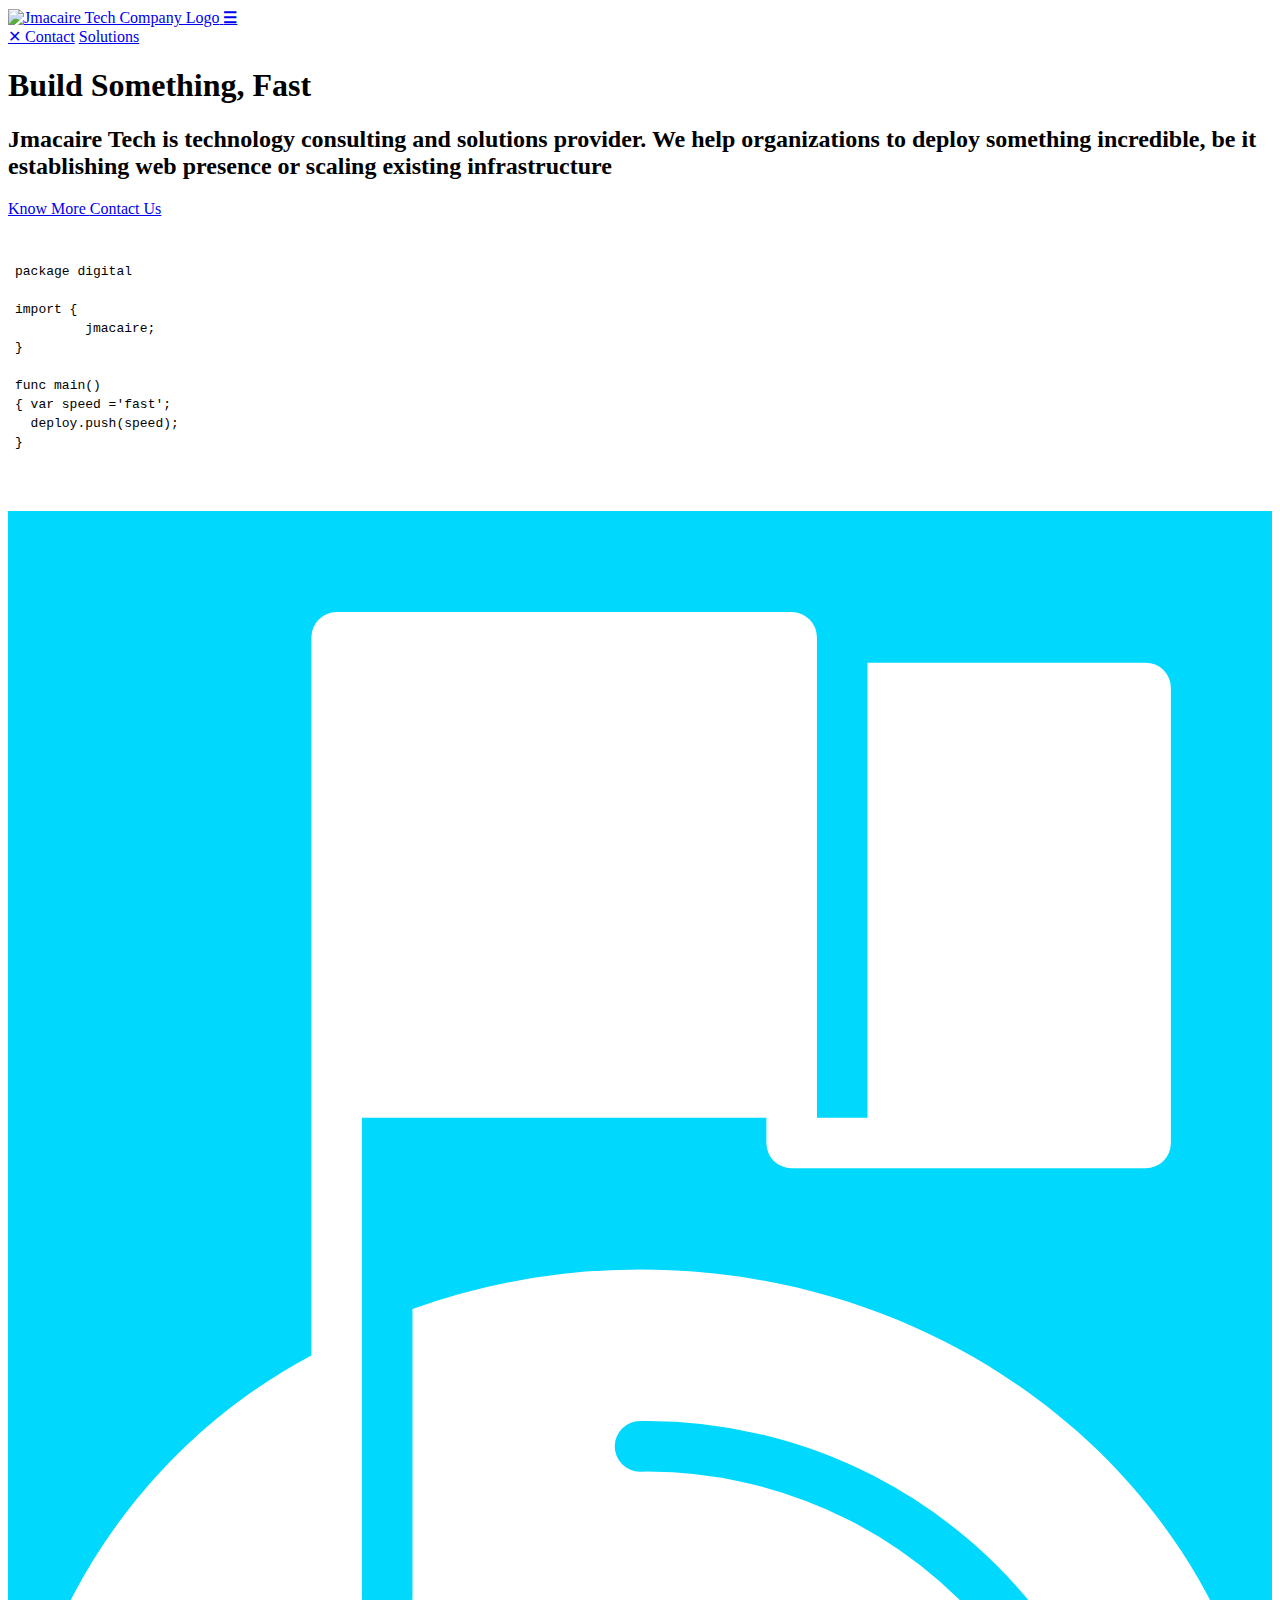
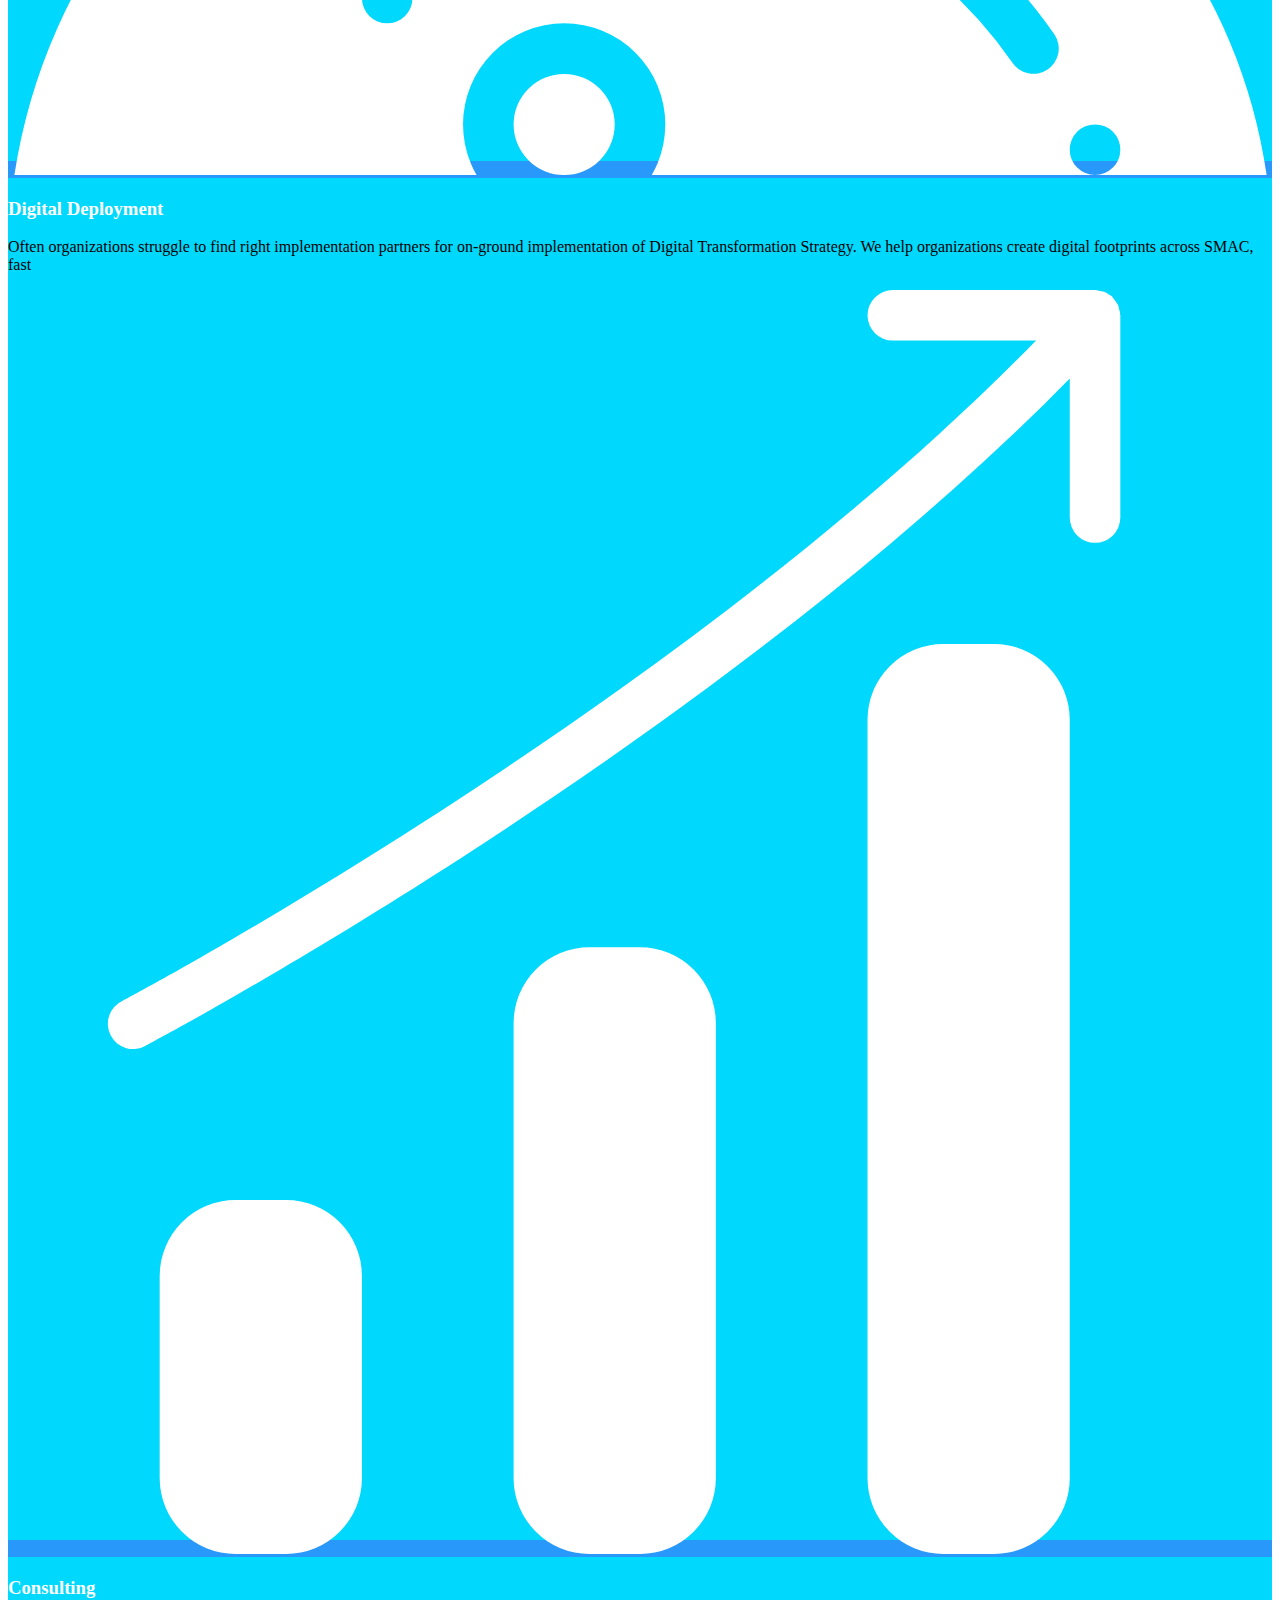
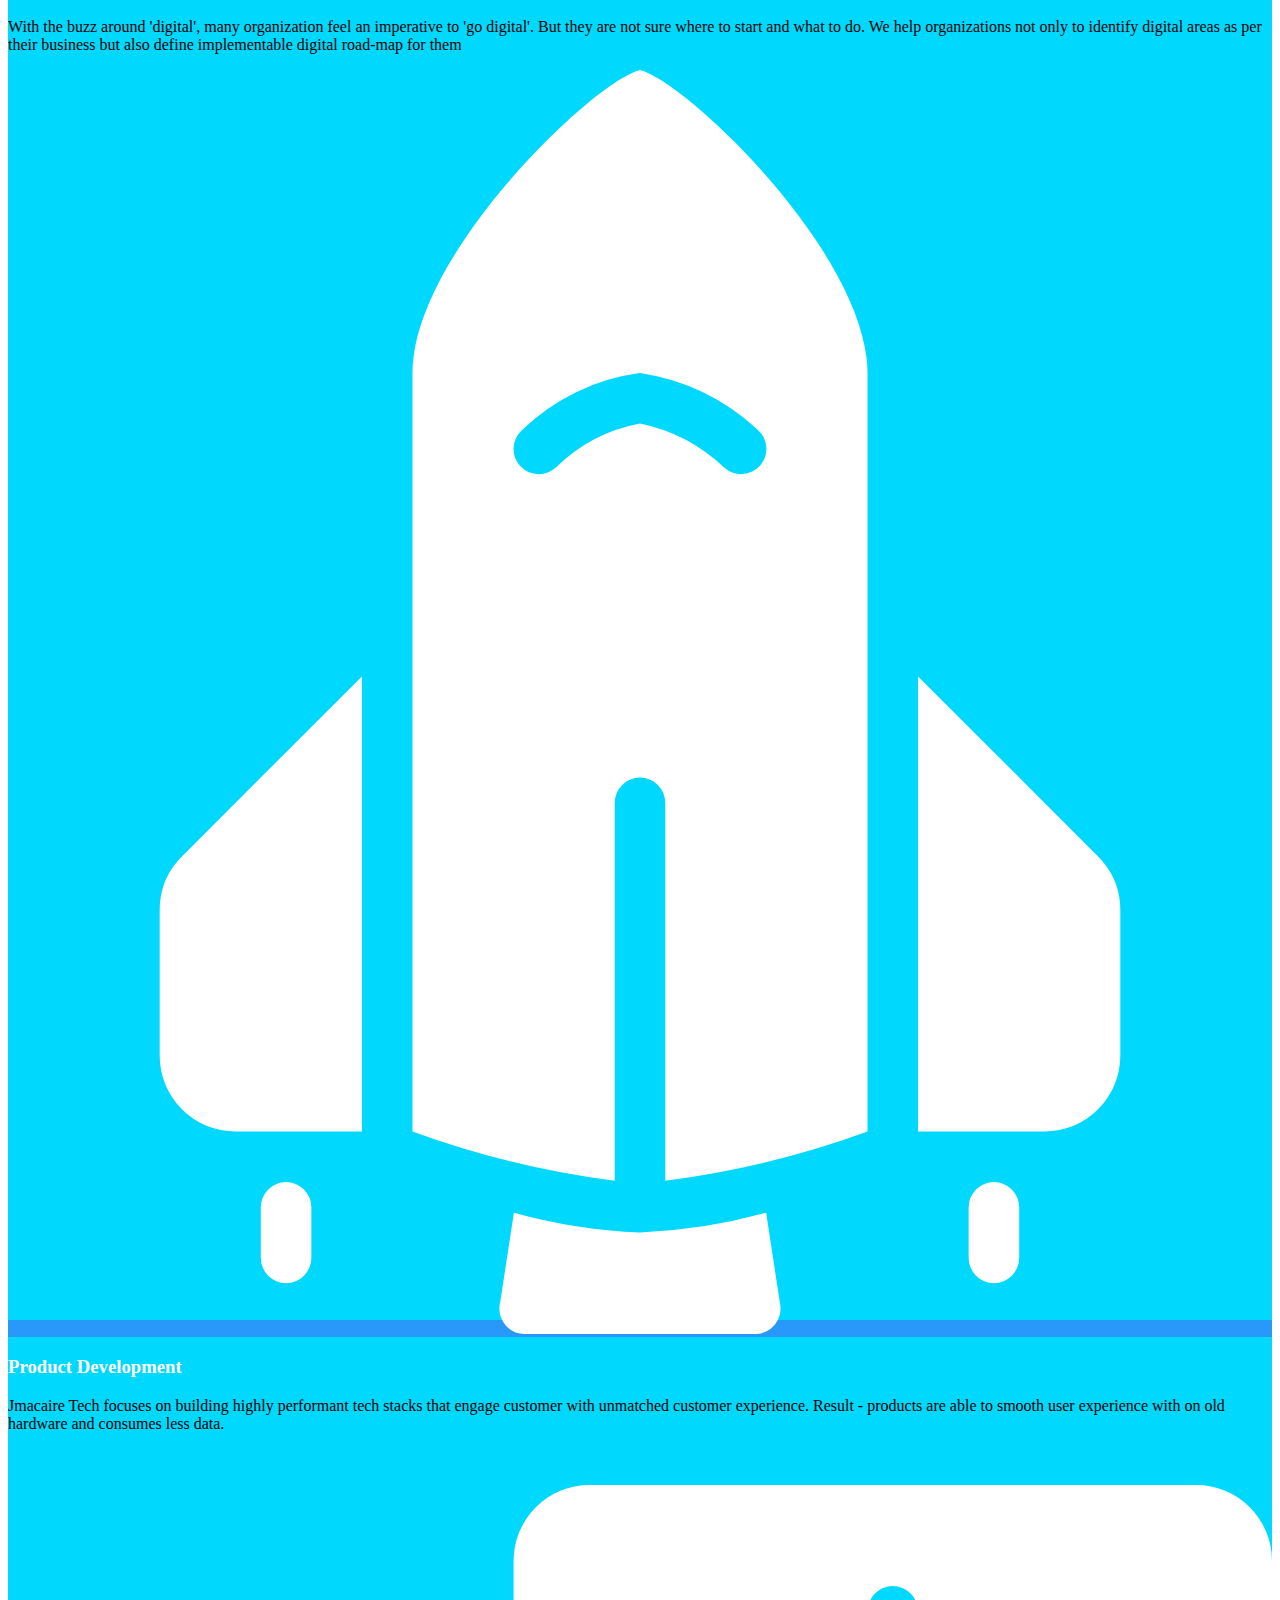
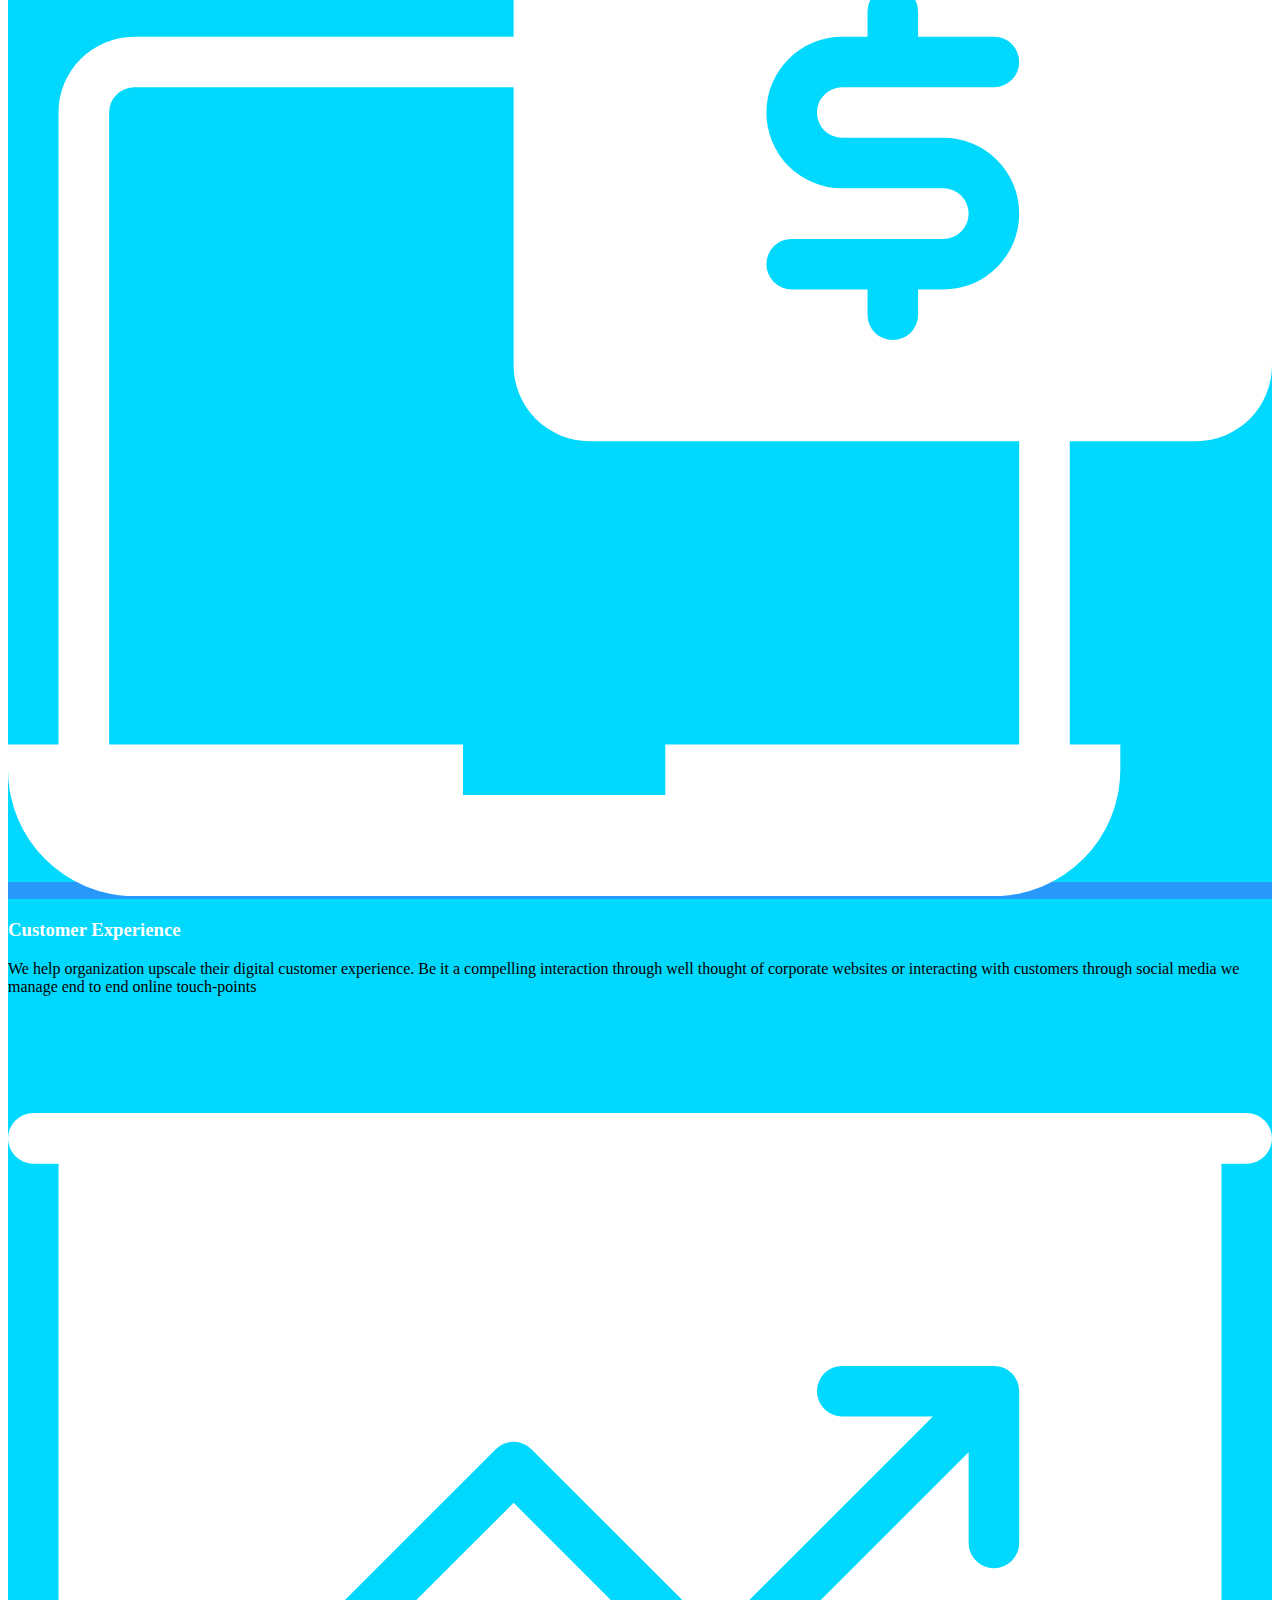
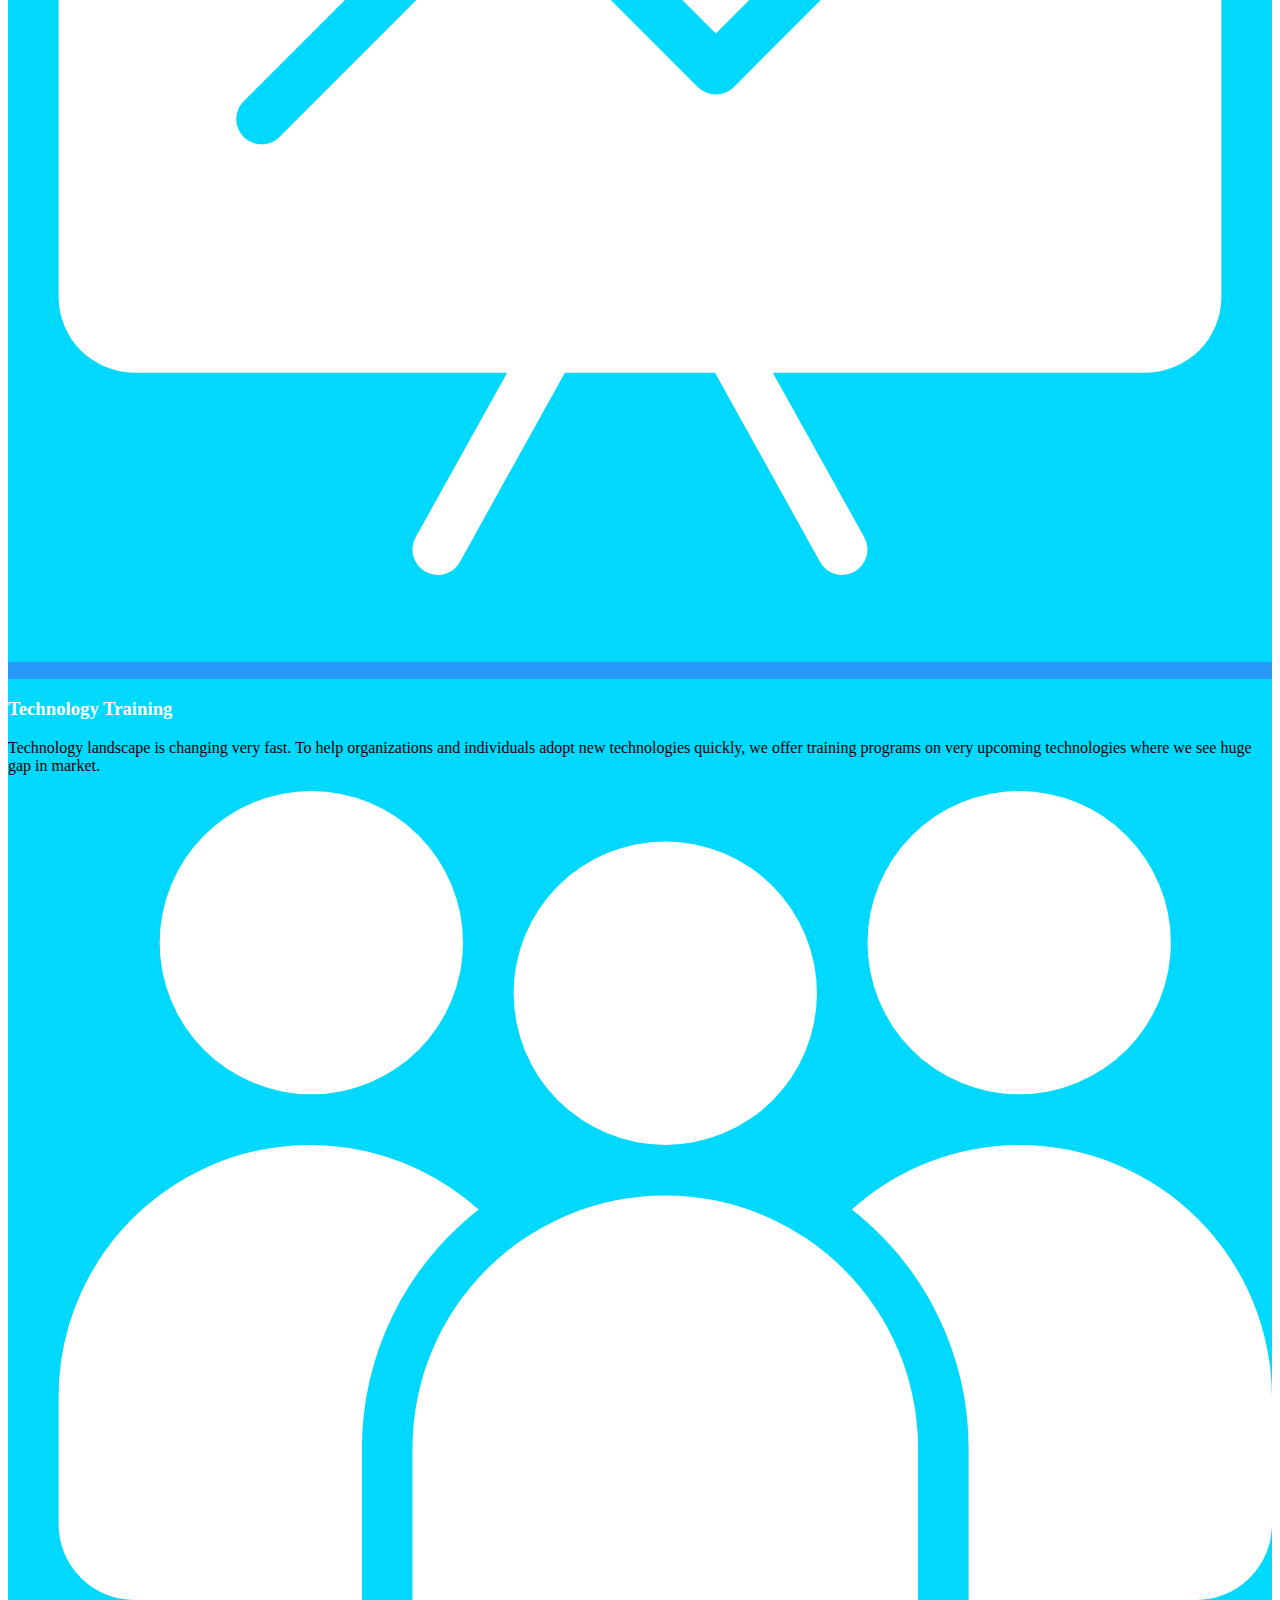
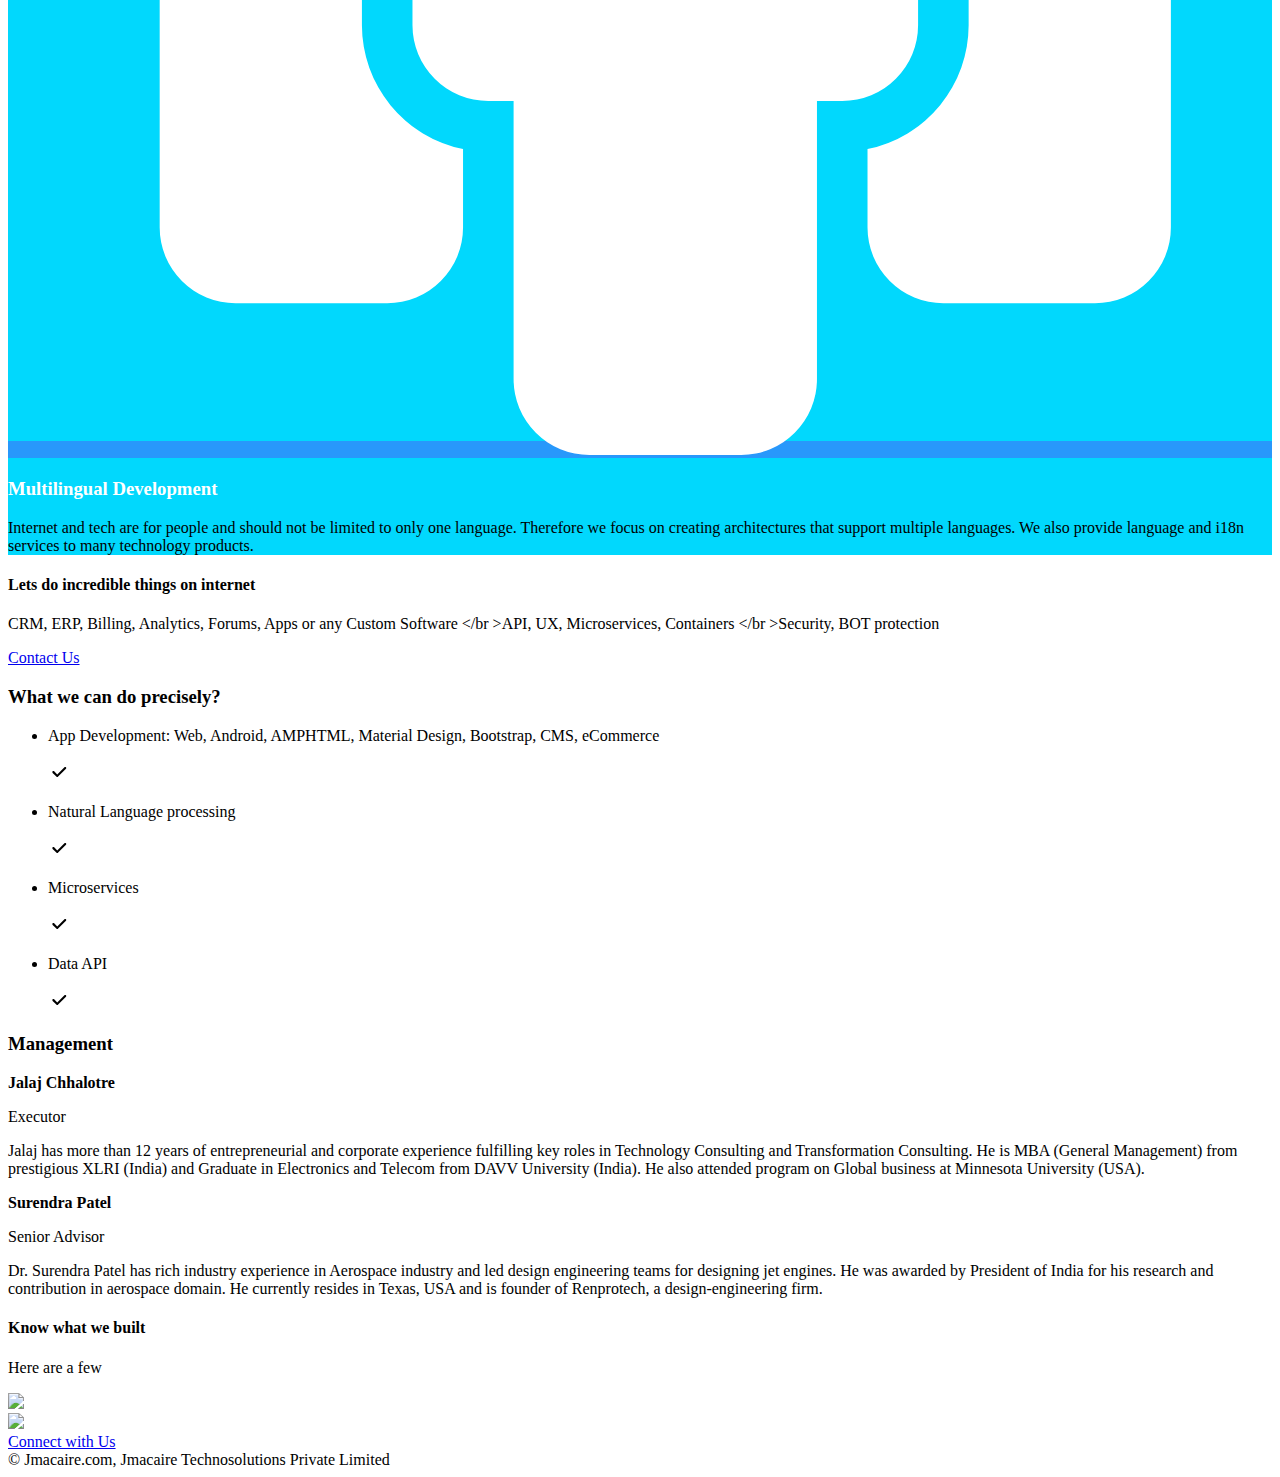
==== commit e6d4c98e: "Update index1.html" ====
--- a/docs/index1.html
+++ b/docs/index1.html
@@ -139,7 +139,7 @@
 					</div>
 				</div>
 				<!---->
-				
+				<br><br>
 				<div class="container-lrg flex">
 					<div class="col-4">
 						<i class="icon secondary-bg animate-hoverable">
@@ -172,7 +172,7 @@
 				<!---->
 
 			</section>
-			<section id="feature-2" class="section custom-color-1 font-modern"></section>
+			<!--section id="feature-2" class="section custom-color-1 font-modern"></section-->
 			<section id="cta-3" class="section lightblue-accent font-modern">
 				<!---->
 				<div class="container text-center">
@@ -260,6 +260,10 @@
 								<p class="paragraph primary-color mt10">Senior Advisor</p>
 								<p class="paragraph secondary-color mt20">Dr. Surendra Patel has rich industry experience in Aerospace industry and led design engineering teams for designing jet engines. He was awarded by President of India for his research and contribution in aerospace domain. He currently resides in Texas, USA and is founder of Renprotech, a design-engineering firm.</p>
 							</div>
+							<div class="mt30">
+								<a href="https://twitter.com/#" target="_blank" class="socialicons accent-bg twitter"></a>
+								<a href="https://linkedin.com/#" target="_blank" class="socialicons accent-bg linkedin"></a>
+							</div>
 							<!---->
 						</div>
 					</div>
